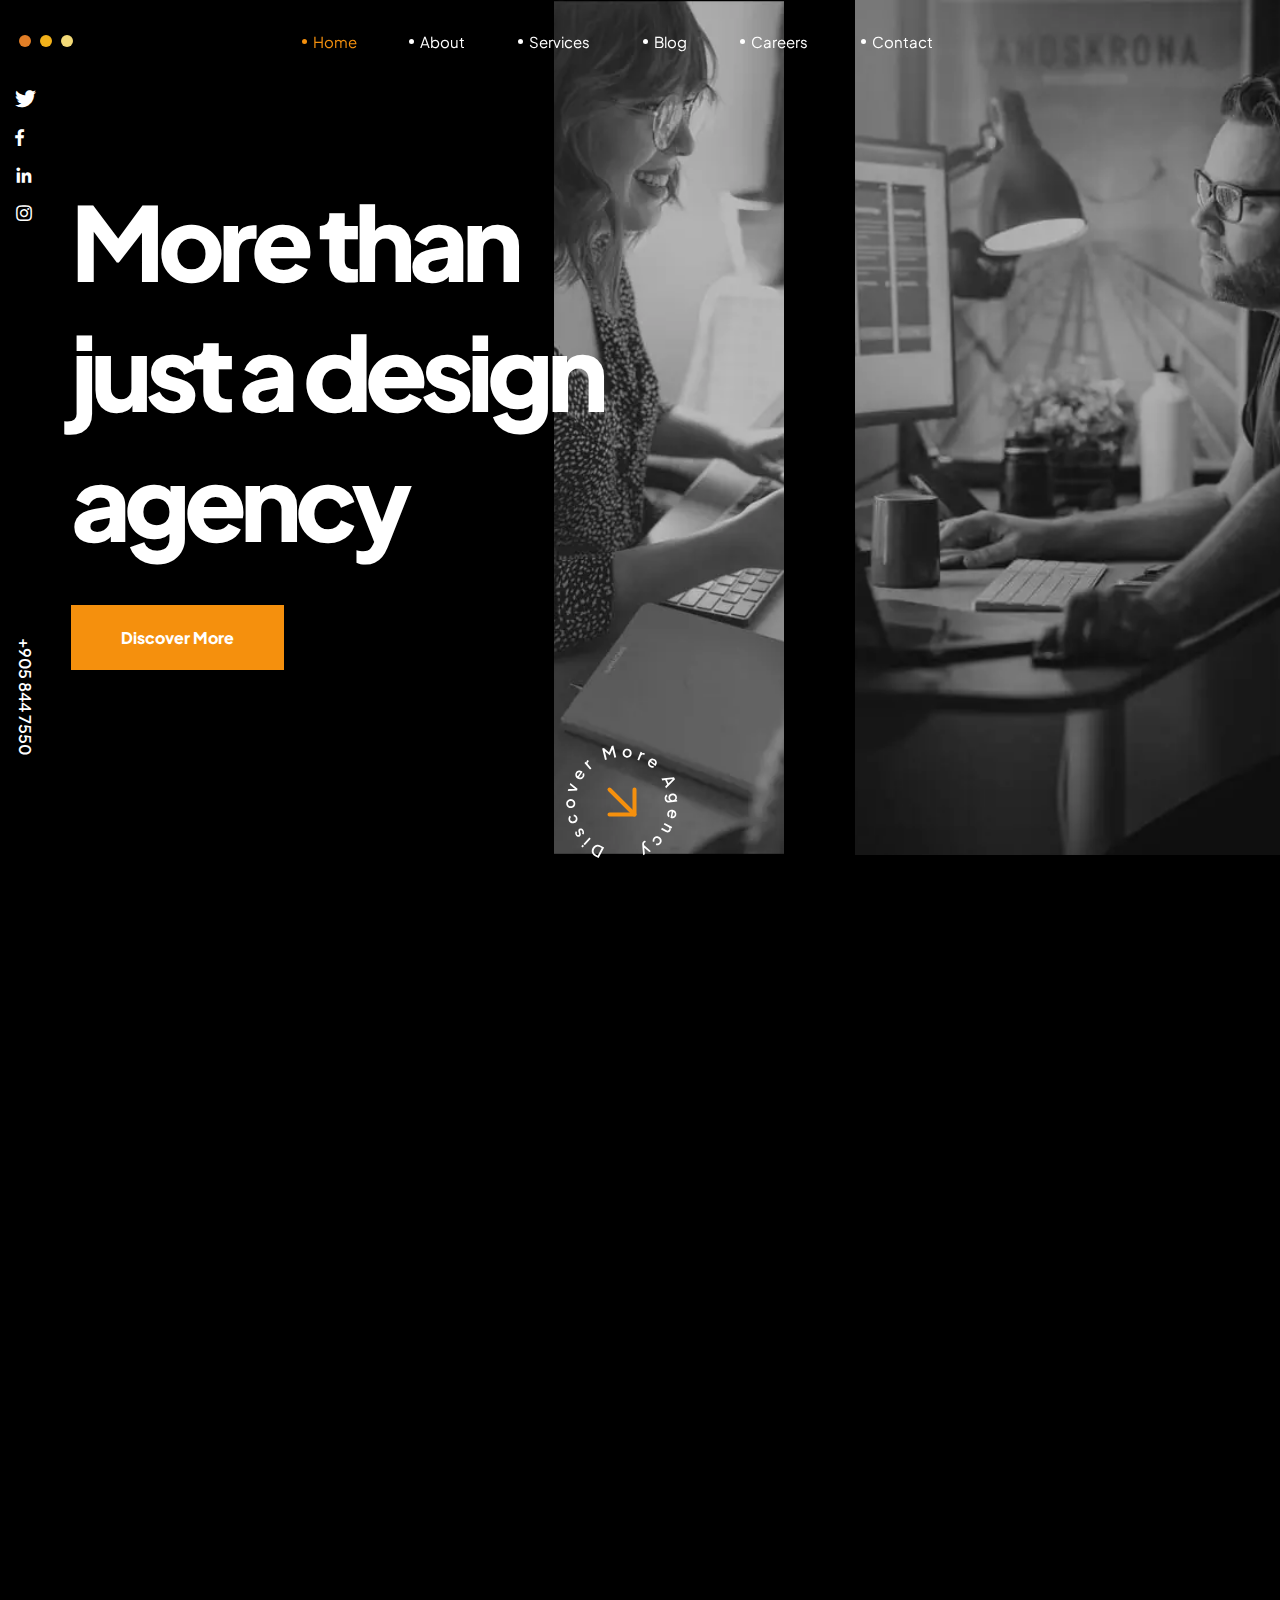
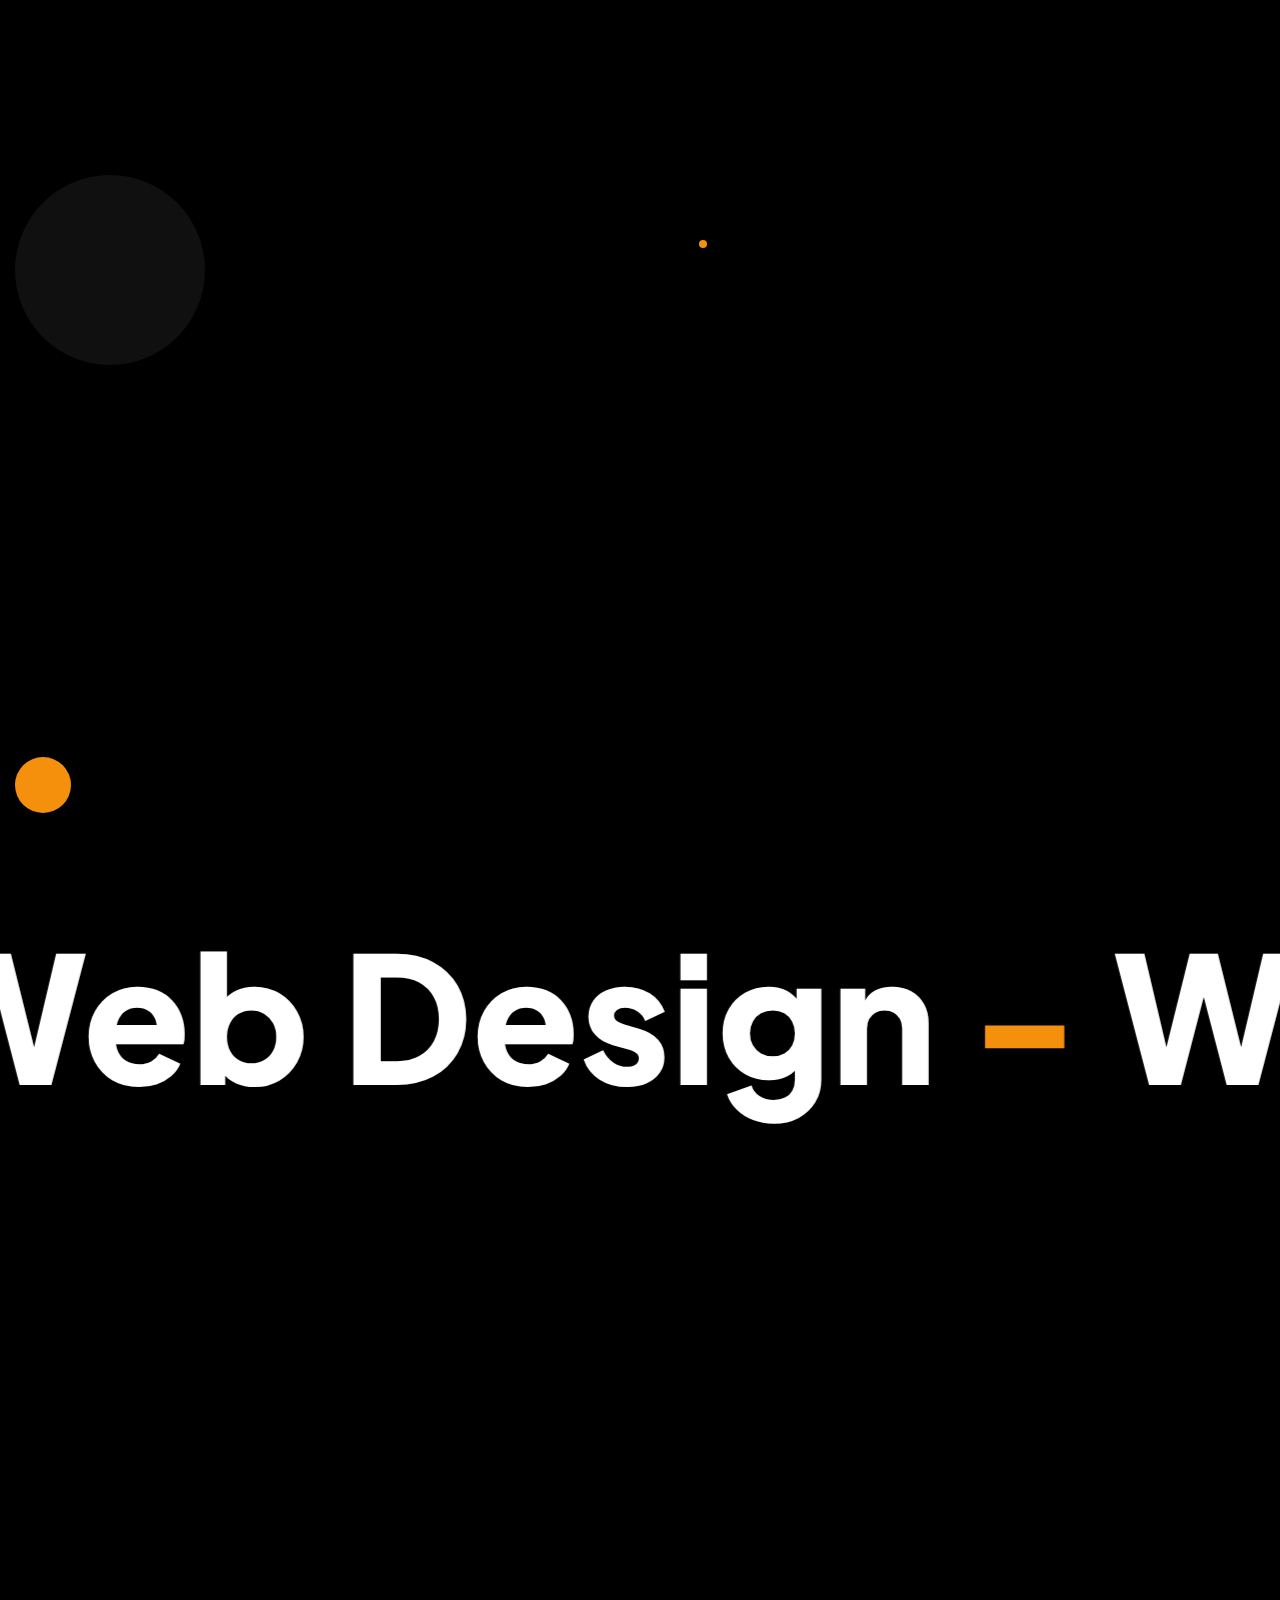
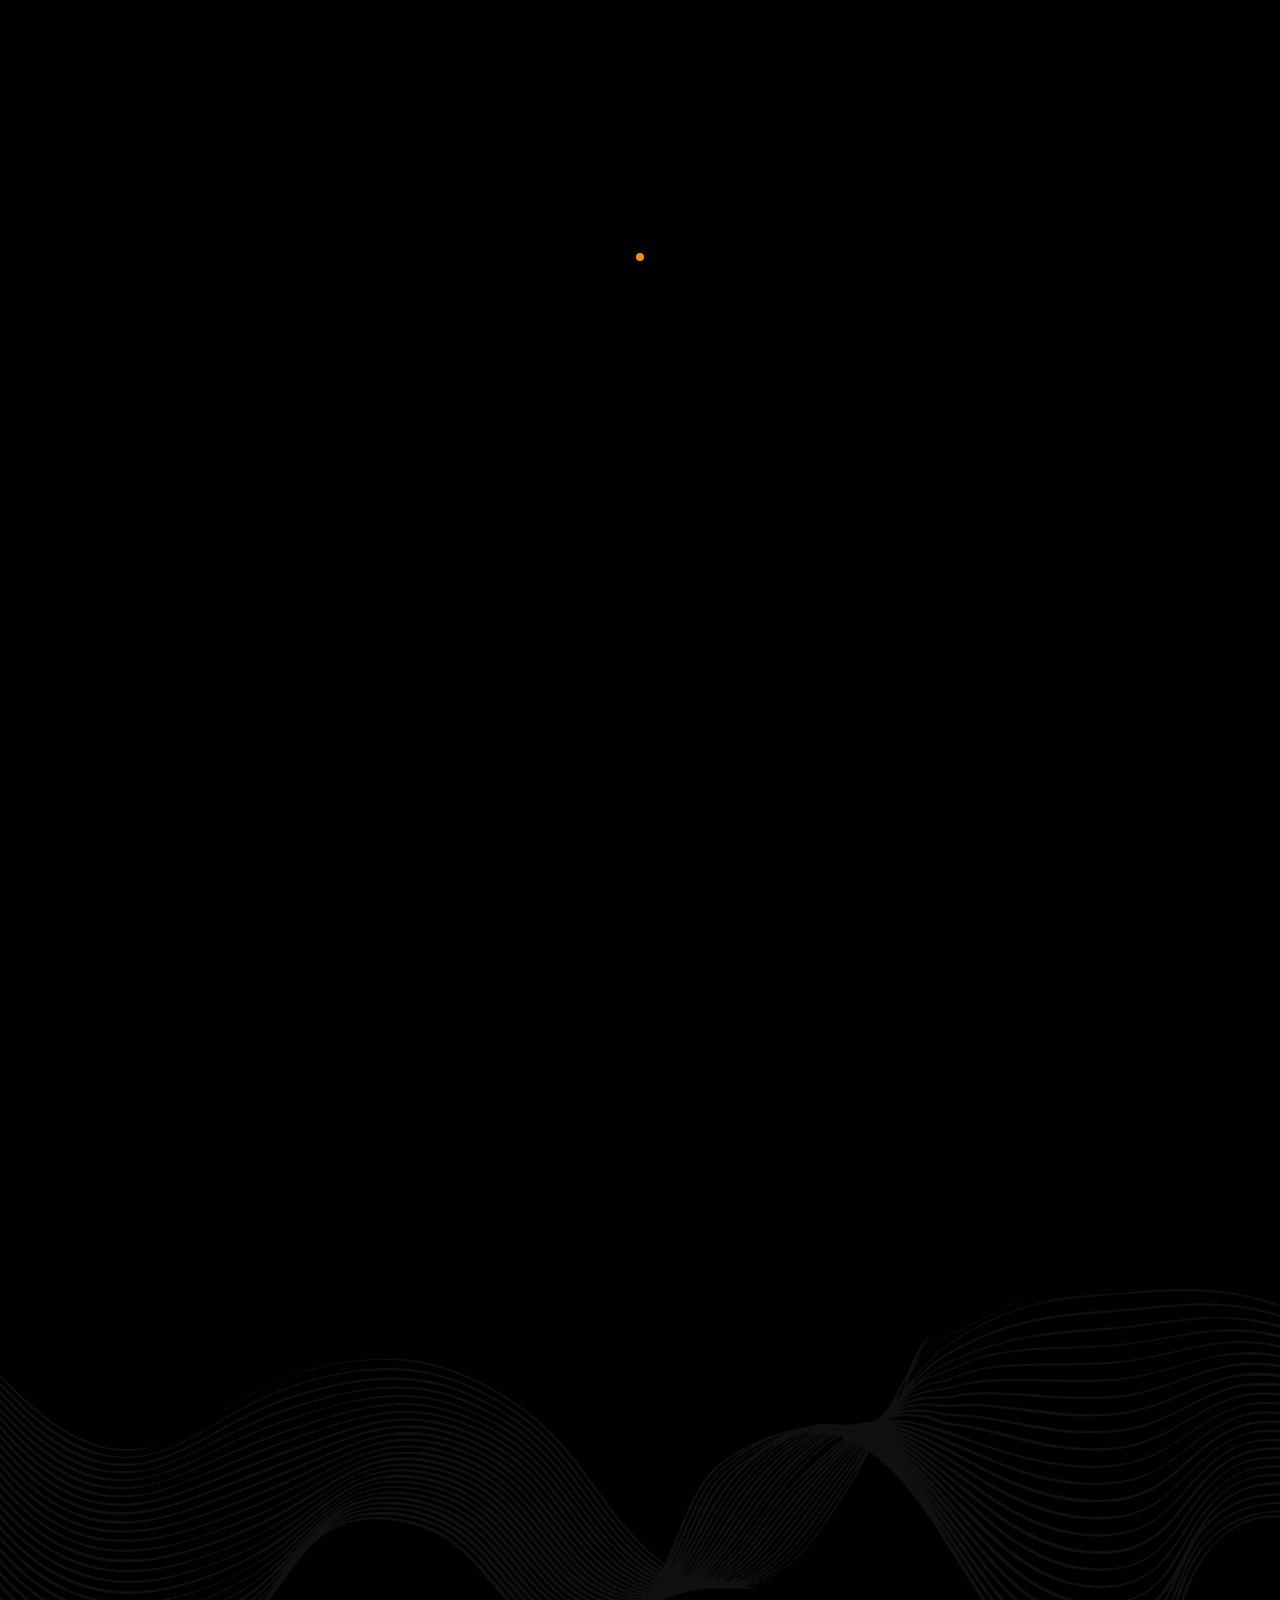
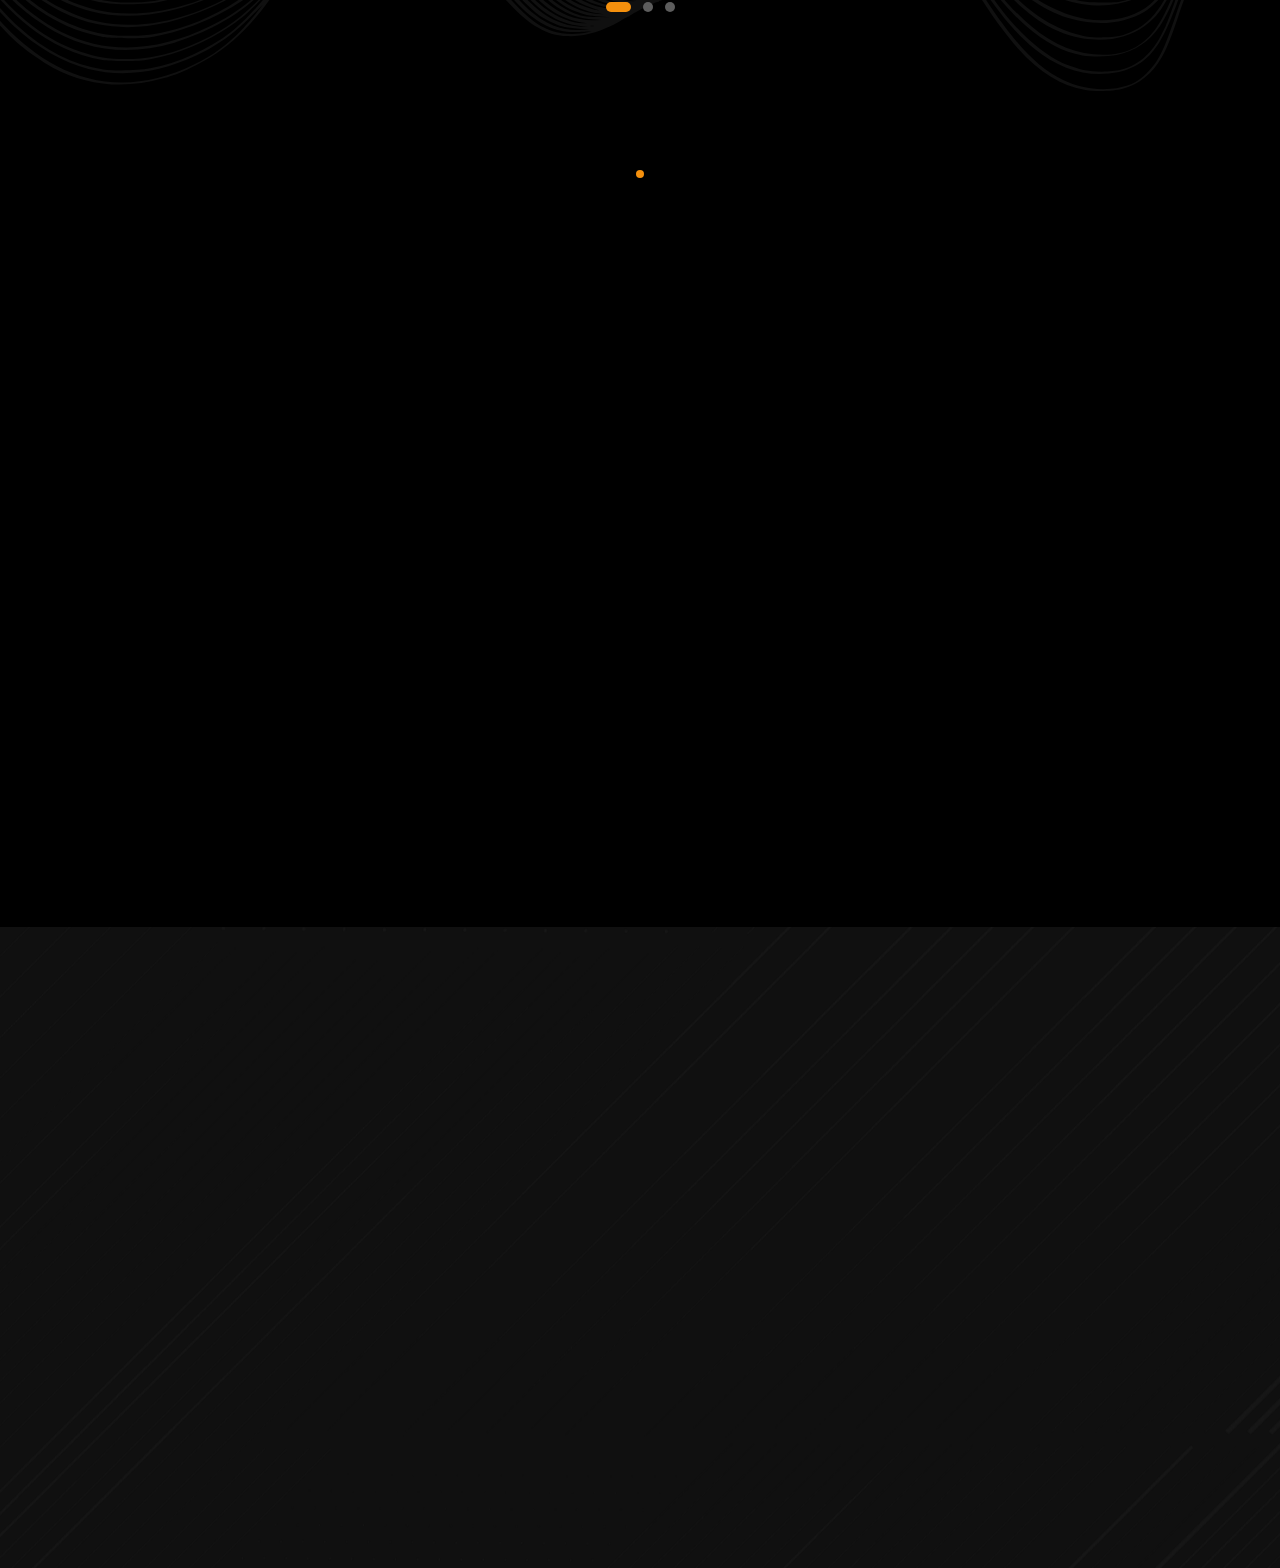
==== index.html @ 53dcd5af "Add files via upload" ====
<!doctype html>
<html lang="en">

<head>
	<title>HomePage</title>
	<meta charset="UTF-8" />
	<meta name="format-detection" content="telephone=no" />
	<style>
		body {
			opacity: 0;
		}
	</style>
	<link rel="stylesheet" href="css/style.min.css?_v=20231012165320" />
	<!-- <link rel="shortcut icon" href="favicon.ico"> -->
	<!-- <meta name="robots" content="noindex, nofollow"> -->
	<meta name="viewport" content="width=device-width, initial-scale=1.0" />
</head>

<body>
	<div class="wrapper">
		<header class="header">
			<div class="header__container">
				<a href="#" class="header__logo">
					<img src="img/logo-header.svg" alt="logo" />
				</a>
				<div class="header__menu menu">
					<button type="button" class="menu__icon icon-menu"><span></span></button>
					<nav class="menu__body">
						<ul class="menu__list">
							<li class="menu__item"><a href="index.html" class="menu__link">Home</a></li>
							<li class="menu__item"><a href="about.html" class="menu__link">About</a></li>
							<li class="menu__item"><a href="servicess.html" class="menu__link">Services</a></li>
							<li class="menu__item"><a href="#" class="menu__link">Blog</a></li>
							<li class="menu__item"><a href="#" class="menu__link">Careers</a></li>
							<li class="menu__item"><a href="#" class="menu__link">Contact</a></li>
						</ul>
					</nav>
				</div>
			</div>
		</header>

		<main class="main">
			<section data-watch data-watch-once class="main__top top">
				<div class="top__container">
					<div class="top__vertical">
						<div class="top__social social">
							<a href="#" class="social__link _icon-twitter1"></a>
							<a href="#" class="social__link _icon-facebook1"></a>
							<a href="#" class="social__link _icon-linked-In"></a>
							<a href="#" class="social__link _icon-insta"></a>
						</div>
						<a href="tel:+9058447550" class="top__phone">+905 844 7550</a>
					</div>
					<div class="top__body">
						<h1 class="top__title title-top">More than just a design agency</h1>
						<a href="#" class="button top__button">Discover More</a>
					</div>
					<a href="" data-goto="#main-cards" data-goto-header class="top__link link-top">
						<img src="img/top/text-arrow.svg" alt="arrow" class="link-top__text" />
						<img class="link-top__arrow" src="img/top/arrow.svg" alt="arrow-text" />
					</a>
				</div>
				<div class="top__decor decor-top">
					<div class="decor-top__image decor-top__image--01"></div>
					<div class="decor-top__image decor-top__image--02"></div>
				</div>
			</section>
			<section id="main-cards" data-watch data-watch-once class="main__cards cards-main">
				<div class="cards-main__container">
					<div class="cards-main__list">
						<div class="cards-main__item cards-main__item--agency">
							<h3 class="cards-main__title cards-main__title--agency">Creative Agency</h3>
						</div>
						<div class="cards-main__item cards-main__item--work">
							<h3 class="cards-main__title cards-main__title--work">Quality Work</h3>
						</div>
						<div class="cards-main__item cards-main__item--team">
							<h3 class="cards-main__title cards-main__title--team">Professional Team</h3>
						</div>
					</div>
				</div>
			</section>
			<section data-watch data-watch-once class="main__about about">
				<div class="about__container">
					<div class="about__picture">
						<div class="about__image">
							<picture><source srcset="img/about/01.webp" type="image/webp"><img src="img/about/01.png" alt="about-image" /></picture>
						</div>
						<div class="about__decor decor-about">
							<div class="decor-about__item decor-about__item--1"></div>
							<div class="decor-about__item decor-about__item--2"></div>
						</div>
					</div>
					<div class="about__body">
						<div class="about__header block-header">
							<div class="block-header__dote"></div>
							<div class="block-header__subtitle">About The Agency</div>
							<h2 class="block-header__title">We’re Top Notch & Best <span>Web Design & SEO</span> Agency</h2>
						</div>
						<div class="about__content block-content">
							<div class="block-content__text block-content__text--yellow">
								<p>
									Lorem ipsum dolor sit amet consectetur. Metus vitae a aenean mi aenean nulla elementum eget viverra. Tellus phasellus
									velit aliquam.
								</p>
							</div>
							<div class="block-content__text">
								<p>
									Lorem ipsum dolor sit amet consectetur. Sagittis dignissim et tortor sem. Ut tempor velit magna aliquet dignissim in
									purus molestie congue. Imperdiet sit ante urna massa eu. Massa magna pellentesque rhoncus ornare ut. Ullamcorper varius.
								</p>
							</div>
						</div>
						<a href="#" class="about__button button">Discover More</a>
					</div>
				</div>
			</section>
			<section data-watch data-watch-once class="main__web web-main">
				<marquee behavior="alternate" scrollamount="10" class="web-main__text">Web Design <span>-</span> Web Development <span>-</span> SEO Agency
				</marquee>
			</section>
			<section data-watch data-watch-once class="main__video video">
				<div class="video__container">
					<!-- <iframe
              src="https://www.youtube.com/embed/AudvQBgAFrg"
              title="YouTube video player"
              frameborder="0"
              allow="accelerometer; autoplay; clipboard-write; encrypted-media; gyroscope; picture-in-picture; web-share"
              allowfullscreen
            ></iframe> -->
					<picture><source srcset="img/video/01.webp" type="image/webp"><img src="img/video/01.jpg" alt="video" /></picture>
					<div class="video__decor decor-video">
						<div class="decor-video__item decor-video__item--1"></div>
						<button type="button" class="decor-video__item decor-video__item--2"></button>
					</div>
				</div>
			</section>
			<section data-watch data-watch-once class="main__services services">
				<div class="services__container">
					<div class="services__header block-header block-header--center">
						<div class="block-header__dote"></div>
						<div class="block-header__subtitle">About The Agency</div>
						<h2 class="block-header__title"><span>Services</span> We’re Providing To Our Customers</h2>
					</div>
					<div class="services__cards">
						<article class="services__card card-services">
							<div class="card-services__icon">
								<span class="_icon-01"></span>
							</div>
							<h3 class="card-services__title">Website Development</h3>
							<div class="card-services__text">
								<p>Lorem ipsum dolor sit amet consectetur. Sit lobortis.</p>
							</div>
							<div class="card-services__line"></div>
						</article>
						<article class="services__card card-services">
							<div class="card-services__icon">
								<span class="_icon-02"></span>
							</div>
							<h3 class="card-services__title">SEO Services</h3>
							<div class="card-services__text">
								<p>Lorem ipsum dolor sit amet consectetur. Sit lobortis.</p>
							</div>
							<div class="card-services__line"></div>
						</article>
						<article class="services__card card-services">
							<div class="card-services__icon">
								<span class="_icon-03"></span>
							</div>
							<h3 class="card-services__title">Social Media Marketing</h3>
							<div class="card-services__text">
								<p>Lorem ipsum dolor sit amet consectetur. Sit lobortis.</p>
							</div>
							<div class="card-services__line"></div>
						</article>
						<article class="services__card card-services">
							<div class="card-services__icon">
								<span class="_icon-04"></span>
							</div>
							<h3 class="card-services__title">Google Ads Management</h3>
							<div class="card-services__text">
								<p>Lorem ipsum dolor sit amet consectetur. Sit lobortis.</p>
							</div>
							<div class="card-services__line"></div>
						</article>
					</div>
				</div>
			</section>
			<section data-watch data-watch-once class="main__slider slider-main">
				<div class="slider-main__container">
					<div class="slider-main__slider swiper">
						<div class="slider-main__wrapper swiper-wrapper">
							<div class="slider-main__slide slide-main swiper-slide">
								<div class="slider-main__content">
									<div class="slider-main__image-body">
										<div class="slider-main__image">
											<picture><source srcset="img/slider/01.webp" type="image/webp"><img src="img/slider/01.jpg" alt="person" /></picture>
										</div>
									</div>
									<div class="slide-main__body">
										<div class="slider-main__text">
											<p>
												Lorem ipsum dolor sit amet consectetur. Eget ultricies ut sit velit magna dolor porttitor magna fringilla.
												Volutpat est in arcu tristique commodo senectus sagittis leo lacus. Ullamcorper et fringilla eget fusce. Volutpat
												lectus eu.
											</p>
										</div>
										<div class="slider-main__author author-slide">
											<div class="author-slide__name">Wade Warrens</div>
											<div class="author-slide__work">Azure Data Engineering</div>
										</div>
									</div>
								</div>
							</div>
							<div class="slider-main__slide swiper-slide">
								<div class="slider-main__content">
									<div class="slider-main__image-body">
										<div class="slider-main__image">
											<picture><source srcset="img/slider/02.webp" type="image/webp"><img src="img/slider/02.jpg" alt="person" /></picture>
										</div>
									</div>
									<div class="slider-main__body">
										<div class="slider-main__text">
											<p>
												Lorem ipsum dolor sit amet consectetur. Eget ultricies ut sit velit magna dolor porttitor magna fringilla.
												Volutpat est in arcu tristique commodo senectus sagittis leo lacus. Ullamcorper et fringilla eget fusce. Volutpat
												lectus eu.
											</p>
										</div>
										<div class="slider-main__author author-slide">
											<div class="author-slide__name">Leslie Alexander</div>
											<div class="author-slide__work">Sales Executive</div>
										</div>
									</div>
								</div>
							</div>
							<div class="slider-main__slide swiper-slide">
								<div class="slider-main__content">
									<div class="slider-main__image-body">
										<div class="slider-main__image">
											<picture><source srcset="img/slider/03.webp" type="image/webp"><img src="img/slider/03.jpg" alt="person" /></picture>
										</div>
									</div>
									<div class="slider-main__body">
										<div class="slider-main__text">
											<p>
												Lorem ipsum dolor sit amet consectetur. Eget ultricies ut sit velit magna dolor porttitor magna fringilla.
												Volutpat est in arcu tristique commodo senectus sagittis leo lacus. Ullamcorper et fringilla eget fusce. Volutpat
												lectus eu.
											</p>
										</div>
										<div class="slider-main__author author-slide">
											<div class="author-slide__name">Cameron Williamson</div>
											<div class="author-slide__work">Market Research Specialist</div>
										</div>
									</div>
								</div>
							</div>
						</div>
						<div class="swiper-pagination"></div>
					</div>
				</div>
				<div class="slider-main__decor decor-slider">
					<div class="decor-slider__item"></div>
				</div>
			</section>
			<section data-watch data-watch-once class="main__blog blog-main">
				<div class="blog-main__container">
					<div class="blog-main__header block-header block-header--center">
						<div class="block-header__dote"></div>
						<div class="block-header__subtitle">Our Recent Posts</div>
						<h2 class="block-header__title">Our Latest <span>News & Articles</span> From The <span>Blog</span></h2>
					</div>
					<div class="blog-main__cards">
						<div class="blog-main__card card-blog">
							<div class="card-blog__header">
								<a href="#" class="card-blog__date">29 aug</a>
								<a href="#" class="card-blog__image">
									<picture><source srcset="img/blog/01.webp" type="image/webp"><img src="img/blog/01.jpg" alt="blog" /></picture>
								</a>
								<div class="card-blog__more">
									<a href="#" class="card-blog__more-link">Read More</a>
								</div>
							</div>
							<div class="card-blog__body">
								<div class="card-blog__subtitle">
									<span>Design</span>
									<span>.</span>
									<span>Comments are closed</span>
								</div>
								<a href="#" class="card-blog__text">
									<p>Lorem ipsum dolor sit amet consectetur</p>
								</a>
							</div>
						</div>
						<div class="blog-main__card card-blog">
							<div class="card-blog__header">
								<a href="#" class="card-blog__date">29 aug</a>

								<a href="#" class="card-blog__image">
									<picture><source srcset="img/blog/01.webp" type="image/webp"><img src="img/blog/01.jpg" alt="blog" /></picture>
								</a>
								<div class="card-blog__more">
									<a href="#" class="card-blog__more-link">Read More</a>
								</div>
							</div>
							<div class="card-blog__body">
								<div class="card-blog__subtitle">
									<span>Design</span>
									<span>.</span>
									<span>Comments are closed</span>
								</div>
								<a href="#" class="card-blog__text">
									<p>Lorem ipsum dolor sit amet consectetur</p>
								</a>
							</div>
						</div>
						<div class="blog-main__card card-blog">
							<div class="card-blog__header">
								<a href="#" class="card-blog__date">29 aug</a>

								<a href="#" class="card-blog__image">
									<picture><source srcset="img/blog/01.webp" type="image/webp"><img src="img/blog/01.jpg" alt="blog" /></picture>
								</a>
								<div class="card-blog__more">
									<a href="#" class="card-blog__more-link">Read More</a>
								</div>
							</div>
							<div class="card-blog__body">
								<div class="card-blog__subtitle">
									<span>Design</span>
									<span>.</span>
									<span>Comments are closed</span>
								</div>
								<a href="#" class="card-blog__text">
									<p>Lorem ipsum dolor sit amet consectetur</p>
								</a>
							</div>
						</div>
					</div>
				</div>
			</section>
		</main>
		<footer data-watch data-watch-once class="footer">
			<div class="footer__container">
				<div class="footer__header">
					<a href="#" class="footer__logo">
						<picture><source srcset="img/footer/footer-logo.webp" type="image/webp"><img src="img/footer/footer-logo.png" alt="footer-logo" /></picture>
					</a>
					<ul class="footer__social social-footer">
						<li class="social-footer__item">
							<a href="#" class="social-footer__link _icon-twitter1"> </a>
						</li>
						<li class="social-footer__item">
							<a href="#" class="social-footer__link _icon-facebook1"> </a>
						</li>
						<li class="social-footer__item">
							<a href="#" class="social-footer__link _icon-linked-In"> </a>
						</li>
						<li class="social-footer__item">
							<a href="#" class="social-footer__link _icon-insta"> </a>
						</li>
					</ul>
				</div>

				<div class="footer__body">
					<div class="footer__info info-footer">
						<div class="info-footer__subtitle">Let’s start working together</div>
						<a href="mailto:info@stylusmarketing.ca" class="info-footer__email">info@stylusmarketing.ca</a>
						<div class="info-footer__copyright">© Copyright 2023 by Stylus Marketing</div>
					</div>
					<div class="footer__menu menu-footer">
						<nav class="menu-footer__list">
							<ul class="menu-footer__column">
								<li class="menu-footer__item">
									<a href="" class="menu-footer__link">Contact Us</a>
								</li>
								<li class="menu-footer__item">
									<a href="" class="menu-footer__link">About Us</a>
								</li>
								<li class="menu-footer__item">
									<a href="" class="menu-footer__link">Services</a>
								</li>
								<li class="menu-footer__item">
									<a href="" class="menu-footer__link">Hiring</a>
								</li>
								<li class="menu-footer__item">
									<a href="" class="menu-footer__link">Our Blog</a>
								</li>
							</ul>
							<ul class="menu-footer__column">
								<li class="menu-footer__item">
									<a href="" class="menu-footer__link">Website Development</a>
								</li>
								<li class="menu-footer__item">
									<a href="" class="menu-footer__link">SEO Services</a>
								</li>
								<li class="menu-footer__item">
									<a href="" class="menu-footer__link">Social Media Marketing</a>
								</li>
								<li class="menu-footer__item">
									<a href="" class="menu-footer__link">Google Ads Management</a>
								</li>
							</ul>
						</nav>
						<form action="#" class="menu-footer__form form-footer">
							<input placeholder="Enter your email to subscribe" autocomplete="off" required name="email" type="email" class="form-footer__input" />
							<button type="submit" class="form-footer__button">Subscribe</button>
						</form>
					</div>
				</div>

				<div class="footer__link link-footer">
					<a href="#" class="link-footer__item">Privacy Policy</a>
					<div class="link-footer__dote"></div>
					<a href="#" class="link-footer__item">Stylus Marketing</a>
					<div class="link-footer__dote"></div>
					<a href="#" class="link-footer__item">Terms & Conditions</a>
				</div>
			</div>
			<div class="footer__decor decor-footer">
				<div class="decor-footer__item"></div>
			</div>
		</footer>

	</div>
	<script src="js/app.min.js?_v=20231012165320"></script>
</body>

</html>
---- css/style.min.css ----
@charset "UTF-8";@font-face{font-family:icomoon;font-display:swap;src:url(../fonts/icomoon.woff2) format("woff2"),url(../fonts/icomoon.woff) format("woff");font-weight:400;font-style:normal}@font-face{font-family:PlusJakartaSans;font-display:swap;src:url(../fonts/PlusJakartaSans-Medium.woff2) format("woff2"),url(../fonts/PlusJakartaSans-Medium.woff) format("woff");font-weight:500;font-style:normal}@font-face{font-family:PlusJakartaSans;font-display:swap;src:url(../fonts/PlusJakartaSans-ExtraBold.woff2) format("woff2"),url(../fonts/PlusJakartaSans-ExtraBold.woff) format("woff");font-weight:800;font-style:normal}@font-face{font-family:PlusJakartaSans;font-display:swap;src:url(../fonts/PlusJakartaSans-Regular.woff2) format("woff2"),url(../fonts/PlusJakartaSans-Regular.woff) format("woff");font-weight:400;font-style:normal}@font-face{font-family:PlusJakartaSans;font-display:swap;src:url(../fonts/PlusJakartaSans-Light.woff2) format("woff2"),url(../fonts/PlusJakartaSans-Light.woff) format("woff");font-weight:300;font-style:normal}@font-face{font-family:PlusJakartaSans;font-display:swap;src:url(../fonts/PlusJakartaSans-SemiBold.woff2) format("woff2"),url(../fonts/PlusJakartaSans-SemiBold.woff) format("woff");font-weight:600;font-style:normal}[class*=_icon-]:before{font-family:icomoon;font-style:normal;font-weight:400;font-variant:normal;text-transform:none;line-height:1;-webkit-font-smoothing:antialiased;-moz-osx-font-smoothing:grayscale}[class*=_icon-]:before{display:block}._icon-01:before{content:"\e900";color:#fff}._icon-02:before{content:"\e901";color:#fff}._icon-03:before{content:"\e902";color:#fff}._icon-04:before{content:"\e903";color:#fff}._icon-linked-In:before{content:"\e904"}._icon-facebook1:before{content:"\e905"}._icon-insta:before{content:"\e906"}._icon-twitter1:before{content:"\e907"}*{padding:0;margin:0;border:0}*,:after,:before{-webkit-box-sizing:border-box;box-sizing:border-box}body,html{height:100%;min-width:320px}body{color:#5d5d5d;line-height:1;font-family:PlusJakartaSans;font-size:.9375rem;-ms-text-size-adjust:100%;-moz-text-size-adjust:100%;-webkit-text-size-adjust:100%;-webkit-font-smoothing:antialiased;-moz-osx-font-smoothing:grayscale}button,input,textarea{font-family:PlusJakartaSans;font-size:inherit}button{cursor:pointer;color:inherit;background-color:inherit}a{color:inherit;text-decoration:none}ul li{list-style:none}img{vertical-align:top}h1,h2,h3,h4,h5,h6{font-weight:inherit;font-size:inherit}html{scroll-behavior:smooth}body{background-color:#000;line-height:normal}.lock body{overflow:hidden;-ms-touch-action:none;touch-action:none;-ms-scroll-chaining:none;overscroll-behavior:none}.loaded body{opacity:1;-webkit-transition:opacity 1s;transition:opacity 1s}.swiper-initialized{-ms-touch-action:pan-y;touch-action:pan-y}.wrapper{min-height:100%;display:-webkit-box;display:-ms-flexbox;display:flex;-webkit-box-orient:vertical;-webkit-box-direction:normal;-ms-flex-direction:column;flex-direction:column;overflow:hidden}@supports (overflow:clip){.wrapper{overflow:clip}}.wrapper>main{-webkit-box-flex:1;-ms-flex:1 1 auto;flex:1 1 auto}.wrapper>*{min-width:0}[class*=__container]{max-width:81.875rem;margin:0 auto;padding:0 .9375rem}[class*=-ibg]{position:relative}[class*=-ibg] img{position:absolute;width:100%;height:100%;top:0;left:0;-o-object-fit:cover;object-fit:cover}[class*=-ibg_contain] img{-o-object-fit:contain;object-fit:contain}.title-top{color:#fff;font-weight:800;opacity:0;-webkit-transform:translate(0,20%);-ms-transform:translate(0,20%);transform:translate(0,20%);-webkit-transition:all 1s ease 0s;transition:all 1s ease 0s}._watcher-view .title-top{-webkit-transform:translate(0,0);-ms-transform:translate(0,0);transform:translate(0,0);opacity:1}.button{display:inline-block;color:#fff;text-align:center;font-size:16px;font-weight:800;padding:1.375rem 3.125rem;background-color:#f5900d;-webkit-transition:background-color .3s ease,color .3s ease,opacity 1s ease .9s,-webkit-transform 1s ease .9s;transition:background-color .3s ease,color .3s ease,opacity 1s ease .9s,-webkit-transform 1s ease .9s;transition:background-color .3s ease,color .3s ease,transform 1s ease .9s,opacity 1s ease .9s;transition:background-color .3s ease,color .3s ease,transform 1s ease .9s,opacity 1s ease .9s,-webkit-transform 1s ease .9s;opacity:0;-webkit-transform:translate(0,20%);-ms-transform:translate(0,20%);transform:translate(0,20%)}._watcher-view .button{-webkit-transform:translate(0,0);-ms-transform:translate(0,0);transform:translate(0,0);opacity:1}.block-header__dote{width:.5rem;height:.5rem;border-radius:50%;background-color:#f5900d}.block-header__dote:not(:last-child){margin-bottom:1rem}.block-header__subtitle{text-transform:uppercase;font-weight:500;opacity:0;-webkit-transform:translate(0,20%);-ms-transform:translate(0,20%);transform:translate(0,20%);-webkit-transition:all 1s ease 0s;transition:all 1s ease 0s}.block-header__subtitle:not(:last-child){margin-bottom:.5rem}._watcher-view .block-header__subtitle{-webkit-transform:translate(0,0);-ms-transform:translate(0,0);transform:translate(0,0);opacity:1}.block-header__title{color:#fff;font-weight:800;opacity:0;-webkit-transform:translate(0,20%);-ms-transform:translate(0,20%);transform:translate(0,20%);-webkit-transition:all 1s ease .3s;transition:all 1s ease .3s}.block-header__title span{color:#f5900d}._watcher-view .block-header__title{-webkit-transform:translate(0,0);-ms-transform:translate(0,0);transform:translate(0,0);opacity:1}.block-header--center{text-align:center}.block-header--center .block-header__dote{margin:0 auto}.block-header--center .block-header__dote:not(:last-child){margin-bottom:1rem}.block-content{opacity:0;-webkit-transform:translate(0,20%);-ms-transform:translate(0,20%);transform:translate(0,20%);-webkit-transition:all 1s ease .6s;transition:all 1s ease .6s}.block-content__text{font-weight:500}.block-content__text--yellow{color:#f5900d}._watcher-view .block-content{-webkit-transform:translate(0,0);-ms-transform:translate(0,0);transform:translate(0,0);opacity:1}.header{position:fixed;width:100%;left:0;top:0;padding-top:1.9375rem;padding-bottom:1.9375rem;z-index:50;min-height:5.625rem;-webkit-transition:all 1s ease 0s;transition:all 1s ease 0s}.header__container{display:-webkit-box;display:-ms-flexbox;display:flex;-webkit-box-align:center;-ms-flex-align:center;align-items:center;-webkit-box-pack:center;-ms-flex-pack:center;justify-content:center}.header__logo{-webkit-box-flex:0;-ms-flex:0 1 3.875rem;flex:0 1 3.875rem}.header__menu{padding-right:3.875rem;-webkit-box-flex:1;-ms-flex-positive:1;flex-grow:1;text-align:center}._header-scroll{background-color:rgba(0,0,0,.5)}.menu__list{padding-left:.9375rem;margin-right:3.875rem;display:-webkit-box;display:-ms-flexbox;display:flex;-ms-flex-wrap:wrap;flex-wrap:wrap;-webkit-box-pack:center;-ms-flex-pack:center;justify-content:center;-webkit-box-align:center;-ms-flex-align:center;align-items:center;gap:3.375rem}.menu__link{color:#fff;position:relative;padding-left:.6875rem;-webkit-transition:color .3s ease;transition:color .3s ease}.menu__link::before{content:"";position:absolute;border-radius:50%;left:0;top:50%;width:.3125rem;height:.3125rem;background-color:#fff;-webkit-transform:translate(0,-40%);-ms-transform:translate(0,-40%);transform:translate(0,-40%);-webkit-transition:background-color .3s ease;transition:background-color .3s ease}.menu .active{color:#f5900d}.menu .active::before{background-color:#f5900d}.icon-menu{display:none}.footer{position:relative;background-color:#101010}.footer__container{position:relative;z-index:2}.footer__header{display:-webkit-box;display:-ms-flexbox;display:flex;-ms-flex-wrap:wrap;flex-wrap:wrap;-webkit-box-align:center;-ms-flex-align:center;align-items:center;-webkit-column-gap:.9375rem;-moz-column-gap:.9375rem;column-gap:.9375rem;row-gap:1.25rem;-webkit-box-pack:justify;-ms-flex-pack:justify;justify-content:space-between;border-bottom:.0625rem solid rgba(93,93,93,.5);opacity:0;-webkit-transform:translate(0,20%);-ms-transform:translate(0,20%);transform:translate(0,20%);-webkit-transition:all 1s ease 0s;transition:all 1s ease 0s}._watcher-view .footer__header{-webkit-transform:translate(0,0);-ms-transform:translate(0,0);transform:translate(0,0);opacity:1}.footer__logo{-webkit-box-flex:0;-ms-flex:0 0 15.625rem;flex:0 0 15.625rem}.footer__body{display:-webkit-box;display:-ms-flexbox;display:flex;-webkit-box-pack:justify;-ms-flex-pack:justify;justify-content:space-between;-webkit-column-gap:1.25rem;-moz-column-gap:1.25rem;column-gap:1.25rem;row-gap:1.875rem;-ms-flex-wrap:wrap;flex-wrap:wrap;opacity:0;-webkit-transform:translate(0,20%);-ms-transform:translate(0,20%);transform:translate(0,20%);-webkit-transition:all 1s ease .3s;transition:all 1s ease .3s}._watcher-view .footer__body{-webkit-transform:translate(0,0);-ms-transform:translate(0,0);transform:translate(0,0);opacity:1}.social-footer{display:-webkit-box;display:-ms-flexbox;display:flex;-webkit-column-gap:.5rem;-moz-column-gap:.5rem;column-gap:.5rem}.social-footer__item{-webkit-box-flex:0;-ms-flex:0 0 3.5rem;flex:0 0 3.5rem;text-align:center;height:3.5rem;background-color:#000;border-radius:50%;overflow:hidden}.social-footer__link{padding:1.0625rem;display:inline-block;color:#fff;font-size:1.375rem;-webkit-transition:color .3s ease 0s;transition:color .3s ease 0s}.social-footer__link:hover{color:#f5900d}.info-footer__subtitle:not(:last-child){margin-bottom:.5rem}.info-footer__email{color:#fff;display:inline-block;font-weight:800}.menu-footer__list{display:-webkit-box;display:-ms-flexbox;display:flex;-webkit-box-pack:justify;-ms-flex-pack:justify;justify-content:space-between;-webkit-column-gap:1.375rem;-moz-column-gap:1.375rem;column-gap:1.375rem}.menu-footer__list:not(:last-child){margin-bottom:2rem}.menu-footer__item:not(:last-child){margin-bottom:.625rem}.menu-footer__link{-webkit-transition:color .3s ease 0s;transition:color .3s ease 0s}.menu-footer__link:hover{color:#f5900d}.form-footer{min-width:24.25rem;display:-webkit-box;display:-ms-flexbox;display:flex;-webkit-box-pack:justify;-ms-flex-pack:justify;justify-content:space-between;background-color:#fff;width:100%;border-radius:.625rem;overflow:hidden}.form-footer__input{padding:1.375rem;-webkit-box-flex:1;-ms-flex:1 1 auto;flex:1 1 auto;font-weight:500}.form-footer__button{font-weight:800;color:#fff;padding:1.375rem;background-color:#f5900d;-webkit-transition:all .3s ease 0s;transition:all .3s ease 0s}.form-footer__button:hover{background-color:#000;color:#f5900d}.link-footer{opacity:0;-webkit-transform:translate(0,20%);-ms-transform:translate(0,20%);transform:translate(0,20%);-webkit-transition:all 1s ease .6s;transition:all 1s ease .6s;display:-webkit-box;display:-ms-flexbox;display:flex;-webkit-box-align:center;-ms-flex-align:center;align-items:center;-webkit-box-pack:center;-ms-flex-pack:center;justify-content:center;-ms-flex-wrap:wrap;flex-wrap:wrap;-webkit-column-gap:1rem;-moz-column-gap:1rem;column-gap:1rem;row-gap:.375rem;padding-bottom:2.5rem}._watcher-view .link-footer{-webkit-transform:translate(0,0);-ms-transform:translate(0,0);transform:translate(0,0);opacity:1}.link-footer__item{-webkit-transition:color .3s ease 0s;transition:color .3s ease 0s}.link-footer__item:hover{color:#f5900d}.link-footer__dote{width:.25rem;height:.25rem;background-color:rgba(93,93,93,.5);border-radius:50%}.decor-footer{position:absolute;width:100%;height:100%;top:0;left:0}.no-webp .decor-footer__item{background:url(../img/footer/decor.png) center no-repeat}.decor-footer__item{position:absolute;width:100%;height:100%;top:0;left:0}.top{position:relative;min-height:100vh;display:-webkit-box;display:-ms-flexbox;display:flex;-webkit-box-pack:start;-ms-flex-pack:start;justify-content:start;padding-top:5.625rem;padding-bottom:.9375rem}.top__container{position:relative;z-index:2;display:-webkit-box;display:-ms-flexbox;display:flex;-webkit-box-pack:start;-ms-flex-pack:start;justify-content:flex-start;margin-left:0;padding-bottom:8.125rem}.top__body{padding-left:35px;display:-webkit-box;display:-ms-flexbox;display:flex;-webkit-box-align:start;-ms-flex-align:start;align-items:start;-ms-flex-item-align:center;-ms-grid-row-align:center;align-self:center;-webkit-box-pack:start;-ms-flex-pack:start;justify-content:start;-webkit-box-orient:vertical;-webkit-box-direction:normal;-ms-flex-direction:column;flex-direction:column}.top__vertical{display:-webkit-box;display:-ms-flexbox;display:flex;-webkit-box-orient:vertical;-webkit-box-direction:normal;-ms-flex-direction:column;flex-direction:column;-webkit-box-pack:justify;-ms-flex-pack:justify;justify-content:space-between;-webkit-box-align:center;-ms-flex-align:center;align-items:center;row-gap:1.875rem}.top__title{max-width:37.5rem}.top__phone{color:#fff;font-size:1rem;font-weight:600;-webkit-writing-mode:vertical-rl;-ms-writing-mode:tb-rl;writing-mode:vertical-rl;text-orientation:revert;-webkit-transition:color .3s ease;transition:color .3s ease}.link-top{position:absolute;z-index:2;width:8rem;height:8rem;bottom:3%;right:0;padding-top:.625rem;display:-webkit-box;display:-ms-flexbox;display:flex;-webkit-box-align:center;-ms-flex-align:center;align-items:center;-webkit-box-pack:center;-ms-flex-pack:center;justify-content:center}@-webkit-keyframes arrow{0%{-webkit-transform:rotate(0);transform:rotate(0)}100%{-webkit-transform:rotate(360deg);transform:rotate(360deg)}}@keyframes arrow{0%{-webkit-transform:rotate(0);transform:rotate(0)}100%{-webkit-transform:rotate(360deg);transform:rotate(360deg)}}.link-top__text{position:absolute;-webkit-animation:arrow 20s linear infinite;animation:arrow 20s linear infinite;max-width:100%}.link-top__arrow{position:absolute;-webkit-transition:all .5s ease 0s;transition:all .5s ease 0s;max-width:100%}.social{display:-webkit-box;display:-ms-flexbox;display:flex;-webkit-box-orient:vertical;-webkit-box-direction:normal;-ms-flex-direction:column;flex-direction:column;color:#fff;row-gap:1.25rem}.social__link{font-size:1.125rem;-webkit-transition:color .3s ease;transition:color .3s ease}.decor-top{position:absolute;top:0;left:0;height:100%;width:100%}.decor-top__image{position:absolute;-webkit-box-shadow:0 4px 4px 0 rgba(0,0,0,.25);box-shadow:0 4px 4px 0 rgba(0,0,0,.25)}.no-webp .decor-top__image--01{background:url(../img/top/bg-01.jpg) center/cover no-repeat}.decor-top__image--01{right:38.75%;width:17.96875%;height:95vh;top:0}.no-webp .decor-top__image--02{background:url(../img/top/bg-02.jpg) center/cover no-repeat}.decor-top__image--02{width:33.194%;height:95vh;top:0;right:0}.cards-main__list{display:-ms-grid;display:grid;grid-template-columns:repeat(auto-fill,minmax(400px,290px));-webkit-box-pack:center;-ms-flex-pack:center;justify-content:center}.cards-main__item{display:-webkit-box;display:-ms-flexbox;display:flex;-webkit-box-align:end;-ms-flex-align:end;align-items:end;min-height:18.75rem;padding:1.25rem;-webkit-transition:all .3s ease 0s;transition:all .3s ease 0s;cursor:pointer;opacity:0;-webkit-transform:translate(0,20%);-ms-transform:translate(0,20%);transform:translate(0,20%);-webkit-transition:all 1s ease;transition:all 1s ease}.no-webp .cards-main__item--agency{background:url(../img/main__cards/01.jpg) center/cover no-repeat}.no-webp .cards-main__item--work{background:url(../img/main__cards/02.jpg) center/cover no-repeat}.no-webp .cards-main__item--team{background:url(../img/main__cards/03.jpg) center/cover no-repeat}._watcher-view .cards-main__item{-webkit-transform:translate(0,0);-ms-transform:translate(0,0);transform:translate(0,0);opacity:1}.cards-main__title{display:-webkit-box;display:-ms-flexbox;display:flex;-webkit-box-align:center;-ms-flex-align:center;align-items:center;color:#fff;font-size:1.375rem;font-weight:800;background-color:rgba(16,16,16,.9);padding:1.5rem 2rem;width:100%;position:relative;cursor:pointer}.cards-main__title::after{content:"";position:absolute;display:inline-block;right:1.75rem;width:3.5rem;height:3.5rem;-webkit-transform:translateY(-50%);-ms-transform:translateY(-50%);transform:translateY(-50%);border-radius:50%;padding:1.25rem}.no-webp .cards-main__title--agency::after{background:#f5900d url(../img/main__cards/lamp.png) center no-repeat}.no-webp .cards-main__title--work::after{background:#f5900d url(../img/main__cards/lenta.png) center no-repeat}.no-webp .cards-main__title--team::after{background:#f5900d url(../img/main__cards/people.png) center no-repeat}.about__container{display:-webkit-box;display:-ms-flexbox;display:flex;-webkit-box-align:center;-ms-flex-align:center;align-items:center}.about__picture{-webkit-box-flex:0;-ms-flex:0 1 38.75rem;flex:0 1 38.75rem;position:relative;padding:2rem 0 2rem 2rem}.about__image{position:relative;z-index:2;opacity:0;-webkit-transform:translate(0,20%);-ms-transform:translate(0,20%);transform:translate(0,20%);-webkit-transition:all 3s ease 0s;transition:all 3s ease 0s}.about__image img{max-width:100%}._watcher-view .about__image{-webkit-transform:translate(0,0);-ms-transform:translate(0,0);transform:translate(0,0);opacity:1}.about__body{-webkit-box-flex:0;-ms-flex:0 1 36.25rem;flex:0 1 36.25rem}.decor-about{position:absolute;left:0;top:0;height:100%;width:100%}.decor-about__item{position:absolute}.decor-about__item--1{width:11.875rem;height:11.875rem;left:0;top:0;background-color:#101010;border-radius:50%;-webkit-animation:circle 2s infinite linear alternate;animation:circle 2s infinite linear alternate}.decor-about__item--2{width:3.5rem;height:3.5rem;bottom:0;left:0;border-radius:50%;background-color:#f5900d;-webkit-animation:circle 2.5s infinite ease alternate;animation:circle 2.5s infinite ease alternate}@-webkit-keyframes circle{0%{-webkit-transform:scale(.8);transform:scale(.8)}100%{-webkit-transform:scale(1.1);transform:scale(1.1)}}@keyframes circle{0%{-webkit-transform:scale(.8);transform:scale(.8)}100%{-webkit-transform:scale(1.1);transform:scale(1.1)}}.web-main{padding-top:.625rem;padding-bottom:.625rem}.web-main__text{color:#fff;font-weight:800;white-space:nowrap}.web-main__text span{color:#f5900d}.video__container{overflow:hidden;position:relative;padding-bottom:43.7%;-webkit-box-shadow:0 4px 18px 0 rgba(88,126,236,.18);box-shadow:0 4px 18px 0 rgba(88,126,236,.18);opacity:0;-webkit-transform:translate(0,20%);-ms-transform:translate(0,20%);transform:translate(0,20%);-webkit-transition:all 1s ease;transition:all 1s ease}.video__container img{position:absolute;background-image:url(../img/video/play.svg) center/cover no-repeat;left:0;top:0;width:100%;height:100%;-o-object-fit:cover;object-fit:cover}._watcher-view .video__container{-webkit-transform:translate(0,0);-ms-transform:translate(0,0);transform:translate(0,0);opacity:1}.decor-video{position:absolute;width:100%;height:100%;top:0;right:0}.decor-video__item{position:absolute}.no-webp .decor-video__item--1{background:url(../img/video/decor.png) right/cover no-repeat}.decor-video__item--1{width:35%;height:100%;right:0;bottom:0}.decor-video__item--2{cursor:pointer;background:url(../img/video/play.svg) right/cover no-repeat;width:11.25rem;height:11rem;right:14%;bottom:13%;border-radius:50%;-webkit-transition:-webkit-box-shadow .3s ease 0s;transition:-webkit-box-shadow .3s ease 0s;transition:box-shadow .3s ease 0s;transition:box-shadow .3s ease 0s,-webkit-box-shadow .3s ease 0s}.services__header{max-width:38.4375rem;margin:0 auto}.services__header:not(:last-child){margin-bottom:2.5rem}.services__cards{display:-ms-grid;display:grid;grid-template-columns:repeat(auto-fill,minmax(18.125rem,1fr));justify-items:center}.card-services{cursor:pointer;background-color:#101010;-webkit-transition:-webkit-box-shadow .5s ease 0s;transition:-webkit-box-shadow .5s ease 0s;transition:box-shadow .5s ease 0s;transition:box-shadow .5s ease 0s,-webkit-box-shadow .5s ease 0s;display:-webkit-box;display:-ms-flexbox;display:flex;-webkit-box-orient:vertical;-webkit-box-direction:normal;-ms-flex-direction:column;flex-direction:column;-webkit-box-pack:justify;-ms-flex-pack:justify;justify-content:space-between;opacity:0;-webkit-transform:translate(0,20%);-ms-transform:translate(0,20%);transform:translate(0,20%);-webkit-transition:all 1s ease .5s;transition:all 1s ease .5s}._watcher-view .card-services{-webkit-transform:translate(0,0);-ms-transform:translate(0,0);transform:translate(0,0);opacity:1}.card-services__icon span::before{-webkit-transition:color .5s ease 0s;transition:color .5s ease 0s}.card-services__title{color:#fff;font-size:18px;font-weight:800;cursor:pointer;-webkit-transition:color .5s ease 0s;transition:color .5s ease 0s}.card-services__text p{font-size:14px;font-weight:500}.card-services__line{background-color:rgba(93,93,93,.5);height:.0625rem;width:100%}.slider-main{position:relative}.slider-main__container{position:relative;z-index:2}.slider-main{cursor:pointer}.slider-main__content{display:-webkit-box;display:-ms-flexbox;display:flex;-webkit-box-align:center;-ms-flex-align:center;align-items:center;opacity:0;-webkit-transform:translate(0,20%);-ms-transform:translate(0,20%);transform:translate(0,20%);-webkit-transition:all 1s ease 0s;transition:all 1s ease 0s}._watcher-view .slider-main__content{-webkit-transform:translate(0,0);-ms-transform:translate(0,0);transform:translate(0,0);opacity:1}.slider-main__image-body{position:relative}.slider-main__image-body::after{content:"";background:url(../img/slider/quote.svg) center no-repeat;right:0;bottom:0;width:5.625rem;height:5.625rem;position:absolute;border-radius:50%;background-color:#f5900d}.slider-main__image{-webkit-box-flex:1;-ms-flex:1 0 16rem;flex:1 0 16rem;width:16rem;height:16rem;border-radius:50%;overflow:hidden}.slider-main__image img{max-width:100%}.slider-main__text p{font-size:1.875rem;font-weight:300;line-height:1.66667}.slider-main__text:not(:last-child){margin-bottom:2rem}.swiper-pagination{display:-webkit-box;display:-ms-flexbox;display:flex;-webkit-column-gap:.75rem;-moz-column-gap:.75rem;column-gap:.75rem;-webkit-box-align:center;-ms-flex-align:center;align-items:center;-webkit-box-pack:center;-ms-flex-pack:center;justify-content:center}.swiper-pagination-bullet{-webkit-transition:all .3s ease;transition:all .3s ease;-webkit-box-flex:0;-ms-flex:0 0 .625rem;flex:0 0 .625rem;height:.625rem;border-radius:50%;background-color:#5d5d5d;cursor:pointer}.swiper-pagination-bullet-active{background-color:#f5900d;-webkit-box-flex:0;-ms-flex:0 0 1.5625rem;flex:0 0 1.5625rem;border-radius:1.5rem}.author-slide{display:-webkit-box;display:-ms-flexbox;display:flex;-ms-flex-wrap:wrap;flex-wrap:wrap;-webkit-box-align:end;-ms-flex-align:end;align-items:end;-webkit-column-gap:1.5rem;-moz-column-gap:1.5rem;column-gap:1.5rem;row-gap:.625rem}.author-slide__name{color:#fff;font-weight:800}.author-slide__work{color:#f5900d;font-weight:500;text-transform:uppercase;padding-bottom:.1875rem}.decor-slider{position:absolute;width:100%;height:100%;bottom:0;left:0}.decor-slider__item{position:absolute;background:url(../img/slider/decor.svg) bottom no-repeat;width:100%;height:100%}.blog-main__header{max-width:40.875rem;margin:0 auto}.blog-main__header:not(:last-child){margin-bottom:2.5rem}.blog-main__cards{display:-ms-grid;display:grid;-ms-grid-columns:(1fr)[3];grid-template-columns:repeat(3,1fr)}.card-blog__image{-webkit-transition:-webkit-box-shadow .3s ease 0s;transition:-webkit-box-shadow .3s ease 0s;transition:box-shadow .3s ease 0s;transition:box-shadow .3s ease 0s,-webkit-box-shadow .3s ease 0s;position:relative;padding-bottom:85%;display:block;overflow:hidden}.card-blog__image:not(:last-child){margin-bottom:1.5rem}.card-blog__image img{position:absolute;top:0;left:0;width:100%;height:100%;-o-object-fit:cover;object-fit:cover}.card-blog__header{position:relative;opacity:0;-webkit-transform:translate(0,20%);-ms-transform:translate(0,20%);transform:translate(0,20%);-webkit-transition:all 1s ease 0s;transition:all 1s ease 0s}._watcher-view .card-blog__header{-webkit-transform:translate(0,0);-ms-transform:translate(0,0);transform:translate(0,0);opacity:1}.card-blog__date{position:absolute;color:#000;z-index:3;font-size:.75rem;font-weight:600;text-transform:uppercase;padding:.5625rem .8125rem;background-color:#fff;bottom:5.8%;right:5%;-webkit-transition:background-color .3s ease 0s;transition:background-color .3s ease 0s}.card-blog__more{cursor:pointer;opacity:0;visibility:hidden;-webkit-transition:all .3s ease 0s;transition:all .3s ease 0s;position:absolute;z-index:2;width:100%;height:100%;left:0;top:0;display:-webkit-box;display:-ms-flexbox;display:flex;-webkit-box-pack:center;-ms-flex-pack:center;justify-content:center;-webkit-box-align:center;-ms-flex-align:center;align-items:center;background-color:rgba(16,16,16,.38)}.card-blog__more-link{color:#f5900d;font-weight:800;font-size:1.5rem;position:relative;gap:.5rem;-webkit-transition:color .3s ease 0s;transition:color .3s ease 0s}.card-blog__more-link::after{content:"";background:url(../img/blog/arrow.svg) 0 0 no-repeat;position:absolute;top:.3125rem;width:1.625rem;height:1.375rem;display:inline-block;margin-left:.5rem;-webkit-transition:color .3s ease 0s;transition:color .3s ease 0s}.card-blog__body{opacity:0;-webkit-transform:translate(0,20%);-ms-transform:translate(0,20%);transform:translate(0,20%);-webkit-transition:all 1s ease .7s;transition:all 1s ease .7s}._watcher-view .card-blog__body{-webkit-transform:translate(0,0);-ms-transform:translate(0,0);transform:translate(0,0);opacity:1}.card-blog__subtitle{display:-webkit-box;display:-ms-flexbox;display:flex;-webkit-box-align:center;-ms-flex-align:center;align-items:center;-webkit-column-gap:.75rem;-moz-column-gap:.75rem;column-gap:.75rem;-ms-flex-wrap:wrap;flex-wrap:wrap;font-size:.875rem;font-weight:500}.card-blog__subtitle:not(:last-child){margin-bottom:.5rem}.card-blog__subtitle::before{content:"";width:2.5rem;height:.0625rem;background-color:#f5900d}.card-blog__text{-webkit-transition:color .3s ease 0s;transition:color .3s ease 0s;color:#fff;display:block;font-size:1.5rem;font-weight:800;border-bottom:.0625rem solid rgba(93,93,93,.5)}.card-blog__text:hover{text-decoration:underline}.about-top{position:relative;padding-top:5.625rem;min-height:70vh}.about-top__container{padding-top:10%;padding-left:2.5rem;position:relative;z-index:2}.about-top__subtitle{color:#fff;font-weight:600;opacity:0;-webkit-transform:translate(0,30%);-ms-transform:translate(0,30%);transform:translate(0,30%);-webkit-transition:all 1s ease 0s;transition:all 1s ease 0s}.about-top__subtitle span{color:#f5900d}._watcher-view .about-top__subtitle{-webkit-transform:translate(0,0);-ms-transform:translate(0,0);transform:translate(0,0);opacity:1}.decor-about-top{position:absolute;width:100%;height:100%;top:0;left:0}.decor-about-top__item{-webkit-box-shadow:inset 0 -300px 18.75rem -300px #000;box-shadow:inset 0 -300px 18.75rem -300px #000;position:absolute}.no-webp .decor-about-top__item--1{background:url(../img/top-about/decor.jpg) center/cover no-repeat}.decor-about-top__item--1{left:0;top:0;width:100%;height:100%;position:absolute}.about-page__container{display:-webkit-box;display:-ms-flexbox;display:flex;-webkit-box-align:center;-ms-flex-align:center;align-items:center;row-gap:1.5625rem}.about-page__image{-webkit-box-flex:0;-ms-flex:0 1 35.625rem;flex:0 1 35.625rem}.about-page__image img{max-width:100%}.brands-page__subtitle{text-align:center}.brands-page__subtitle span{display:inline-block;font-size:.8125rem;font-weight:500;text-transform:uppercase;position:relative}.brands-page__subtitle span::before{content:"";margin-left:-.625rem;position:absolute;top:50%;left:-400%;width:400%;height:.0625rem;background-color:#5d5d5d}.brands-page__subtitle span::after{content:"";position:absolute;top:50%;margin-left:.625rem;width:400%;height:.0625rem;background-color:#5d5d5d}.brands-page__body{display:-webkit-box;display:-ms-flexbox;display:flex;-ms-flex-wrap:wrap;flex-wrap:wrap;-webkit-box-align:center;-ms-flex-align:center;align-items:center;-webkit-box-pack:justify;-ms-flex-pack:justify;justify-content:space-between;gap:1.25rem}.brands-page__image{padding:.9375rem;opacity:0;-webkit-transform:translate(0,30%);-ms-transform:translate(0,30%);transform:translate(0,30%);-webkit-transition:all 1s ease .3;transition:all 1s ease .3;-webkit-transition:-webkit-transform .3s ease 0s;transition:-webkit-transform .3s ease 0s;transition:transform .3s ease 0s;transition:transform .3s ease 0s,-webkit-transform .3s ease 0s}.brands-page__image img{max-width:100%}._watcher-view .brands-page__image{-webkit-transform:translate(0,0);-ms-transform:translate(0,0);transform:translate(0,0);opacity:1}.why-servicess__container{display:-webkit-box;display:-ms-flexbox;display:flex;-webkit-box-pack:justify;-ms-flex-pack:justify;justify-content:space-between;gap:1.25rem;-webkit-box-align:center;-ms-flex-align:center;align-items:center}.why-servicess__content{-webkit-box-flex:0;-ms-flex:0 1 29.25rem;flex:0 1 29.25rem}.why-servicess__list{display:-webkit-box;display:-ms-flexbox;display:flex;-webkit-box-orient:vertical;-webkit-box-direction:normal;-ms-flex-direction:column;flex-direction:column;gap:2rem;opacity:0;-webkit-transform:translate(0,20%);-ms-transform:translate(0,20%);transform:translate(0,20%);-webkit-transition:all 1s ease 0s;transition:all 1s ease 0s}._watcher-view .why-servicess__list{-webkit-transform:translate(0,0);-ms-transform:translate(0,0);transform:translate(0,0);opacity:1}.why-servicess__item{padding-left:5.5rem;position:relative}.why-servicess__item::before{content:"";background:url(../img/servicess/check.svg) 0 0 no-repeat;width:3.5rem;height:3.5rem;position:absolute;left:0;top:.1875rem}.why-servicess__image{-webkit-box-flex:0;-ms-flex:0 1 37.375rem;flex:0 1 37.375rem;position:relative;opacity:0;-webkit-transform:translate(0,20%);-ms-transform:translate(0,20%);transform:translate(0,20%);-webkit-transition:all 1s ease 0s;transition:all 1s ease 0s}.why-servicess__image img{max-width:100%}._watcher-view .why-servicess__image{-webkit-transform:translate(0,0);-ms-transform:translate(0,0);transform:translate(0,0);opacity:1}.why-servicess__link{position:absolute;bottom:0;left:0;width:33%;height:37%}.item-why__title{color:#fff;font-weight:800}.item-why__title:not(:last-child){margin-bottom:1rem}.item-why__text{font-size:15px;font-weight:500;line-height:2}.swiper{overflow:hidden}.swiper-wrapper{width:100%;height:100%;-webkit-box-sizing:content-box;box-sizing:content-box;display:-webkit-box;display:-ms-flexbox;display:flex;position:relative}.swiper-vertical .swiper-wrapper{-webkit-box-orient:vertical;-webkit-box-direction:normal;-ms-flex-direction:column;flex-direction:column}.swiper-autoheight .swiper-wrapper{-webkit-box-align:start;-ms-flex-align:start;align-items:flex-start}.swiper-initialized .swiper-slide{-ms-flex-negative:0;flex-shrink:0}.swiper-android .swiper-slide,.swiper-android .swiper-wrapper{-webkit-transform:translate3d(0,0,0);transform:translate3d(0,0,0)}@media (min-width:81.875em){.main__top{margin-bottom:5rem}.main__cards{margin-bottom:5rem}.main__about{margin-bottom:5rem}.main__web{margin-bottom:5rem}.main__video{margin-bottom:5rem}.main__services{margin-bottom:5rem}.main__slider{margin-bottom:5rem}.main__blog{margin-bottom:5rem}.page-about__top{margin-bottom:5rem}.page-about__about{margin-bottom:5rem}.page-about__brands{margin-bottom:5rem}.page-servicess__top{margin-bottom:5rem}.page-servicess__brands{margin-bottom:5rem}.page-servicess__why{margin-bottom:5rem}.title-top{font-size:6.5625rem}.title-top{letter-spacing:-.45rem}.title-top:not(:last-child){margin-bottom:2.5rem}.block-header:not(:last-child){margin-bottom:2rem}.block-header__subtitle{font-size:.875rem}.block-header__title{font-size:3.125rem}.block-content:not(:last-child){margin-bottom:2rem}.block-content__text--yellow:not(:last-child){margin-bottom:2rem}.menu__list{margin-right:3.875rem}.menu__list{gap:3.375rem}.footer{padding-top:5rem}.footer__header{padding-bottom:3.75rem}.footer__body{padding-top:5rem}.footer__body{padding-bottom:5rem}.info-footer__subtitle{font-size:1.5rem}.info-footer__email{font-size:3.75rem}.menu-footer__list{-webkit-column-gap:5.625rem;-moz-column-gap:5.625rem;column-gap:5.625rem}.cards-main__list{gap:2.5rem}.about{padding-top:5rem}.about__container{gap:5rem}.web-main__text{font-size:11.25rem}.services__cards{gap:2.5rem}.card-services{padding-top:2.5rem}.card-services{padding-bottom:2.5rem}.card-services{padding-left:3.125rem}.card-services{padding-right:3.125rem}.card-services{row-gap:1.5rem}.card-services__icon span{font-size:6rem}.slider-main{padding-top:5rem}.slider-main{padding-bottom:5rem}.slider-main__content{gap:3.5rem}.slider-main__content{padding-top:2.5rem}.slider-main__content{padding-bottom:2.5rem}.slider-main__text p{font-size:1.875rem}.author-slide__name{font-size:1.5rem}.author-slide__work{font-size:.8125rem}.blog-main__cards{gap:2.5rem}.card-blog__text{padding-bottom:2rem}.brands-page__subtitle:not(:last-child){margin-bottom:5rem}.why-servicess{padding-top:5rem}.why-servicess{padding-bottom:5rem}.item-why__title{font-size:1.25rem}}@media (min-width:90em){.info-footer__email:not(:last-child){margin-bottom:5.125rem}.about-page__container{gap:8.125rem}}@media (max-width:20em){.main__top{margin-bottom:1.875rem}.main__cards{margin-bottom:1.875rem}.main__about{margin-bottom:1.875rem}.main__web{margin-bottom:1.875rem}.main__video{margin-bottom:1.875rem}.main__services{margin-bottom:1.875rem}.main__slider{margin-bottom:1.875rem}.main__blog{margin-bottom:1.875rem}.page-about__top{margin-bottom:1.875rem}.page-about__about{margin-bottom:1.875rem}.page-about__brands{margin-bottom:1.875rem}.page-servicess__top{margin-bottom:1.875rem}.page-servicess__brands{margin-bottom:1.875rem}.page-servicess__why{margin-bottom:1.875rem}.title-top{font-size:1.875rem}.title-top{letter-spacing:.0000000625rem}.title-top:not(:last-child){margin-bottom:1.25rem}.block-header:not(:last-child){margin-bottom:1rem}.block-header__subtitle{font-size:.75rem}.block-header__title{font-size:2.25rem}.block-content:not(:last-child){margin-bottom:1rem}.block-content__text--yellow:not(:last-child){margin-bottom:1rem}.menu__list{margin-right:.0000000625rem}.menu__list{gap:1.25rem}.footer{padding-top:3.125rem}.footer__header{padding-bottom:1.5625rem}.footer__body{padding-top:1.875rem}.footer__body{padding-bottom:1.875rem}.info-footer__subtitle{font-size:1rem}.info-footer__email{font-size:1.125rem}.menu-footer__list{-webkit-column-gap:1.5625rem;-moz-column-gap:1.5625rem;column-gap:1.5625rem}.cards-main__list{gap:1.25rem}.about{padding-top:3.125rem}.about__container{gap:1.25rem}.web-main__text{font-size:3.5rem}.services__cards{gap:1.25rem}.card-services{padding-top:1.25rem}.card-services{padding-bottom:1.25rem}.card-services{padding-left:1.5625rem}.card-services{padding-right:1.5625rem}.card-services{row-gap:1.125rem}.card-services__icon span{font-size:4.125rem}.slider-main{padding-top:3.125rem}.slider-main{padding-bottom:3.125rem}.slider-main__content{gap:1.5625rem}.slider-main__content{padding-top:.625rem}.slider-main__content{padding-bottom:.625rem}.slider-main__text p{font-size:1rem}.author-slide__name{font-size:1.125rem}.author-slide__work{font-size:.625rem}.blog-main__cards{gap:1.5625rem}.card-blog__text{padding-bottom:.9375rem}.brands-page__subtitle:not(:last-child){margin-bottom:1.875rem}.why-servicess{padding-top:1.875rem}.why-servicess{padding-bottom:1.875rem}.item-why__title{font-size:1.125rem}}@media (max-width:81.875em){.link-top{bottom:3%}}@media (max-width:61.99875em){.title-top{padding-top:3.125rem}.title-top{max-width:none}.top__container{padding-bottom:100px}.top__body{-ms-flex-item-align:start;-ms-grid-row-align:start;align-self:start}.link-top{width:5.5rem;height:5.5rem;right:50%;-webkit-transform:translateX(50%);-ms-transform:translateX(50%);transform:translateX(50%)}.decor-video__item--2{width:6.875rem;height:6.625rem}.slider-main__image-body::after{width:2.8125rem;height:2.8125rem;background-size:1.25rem}.slider-main__text p{line-height:1.3}.blog-main__cards{-ms-grid-columns:(1fr)[2];grid-template-columns:repeat(2,1fr)}.about-top__title{padding-top:0}.about-page__container{-webkit-box-orient:vertical;-webkit-box-direction:normal;-ms-flex-direction:column;flex-direction:column}.about-page__image{-webkit-box-flex:0;-ms-flex:0 1 auto;flex:0 1 auto}.why-servicess__container{-webkit-box-orient:vertical;-webkit-box-direction:reverse;-ms-flex-direction:column-reverse;flex-direction:column-reverse}.why-servicess__content{-webkit-box-flex:0;-ms-flex:0 1 auto;flex:0 1 auto}.why-servicess__item{padding-left:2.8125rem}.why-servicess__item::before{background-size:cover;width:2.1875rem;height:2.1875rem}.why-servicess__image{-webkit-box-flex:0;-ms-flex:0 1 auto;flex:0 1 auto}.item-why__text{line-height:1.3}}@media (max-width:59.375em){.info-footer__email:not(:last-child){margin-bottom:1.25rem}}@media (max-width:47.99875em){.button{padding:1.125rem 1.875rem;width:100%}.header__menu{padding-right:0;display:-webkit-box;display:-ms-flexbox;display:flex;-webkit-box-align:center;-ms-flex-align:center;align-items:center}.menu{-webkit-box-pack:end;-ms-flex-pack:end;justify-content:end}.menu__body{background-color:#000;position:fixed;left:-100%;top:0;width:100%;height:100%;padding:5rem 1.25rem;-webkit-transition:all .3s ease 0s;transition:all .3s ease 0s;overflow:auto}.menu-open .menu__body{left:0}.menu__list{-webkit-box-orient:vertical;-webkit-box-direction:normal;-ms-flex-direction:column;flex-direction:column;row-gap:1.875rem;padding-left:0}.menu{font-size:2.1875rem}.menu::before{display:none}.icon-menu{display:block;position:relative;-webkit-box-flex:0;-ms-flex:0 0 1.875rem;flex:0 0 1.875rem;width:1.875rem;height:1.125rem;z-index:5}.icon-menu span,.icon-menu::after,.icon-menu::before{content:"";-webkit-transition:all .3s ease 0s;transition:all .3s ease 0s;right:0;position:absolute;width:100%;height:.125rem;background-color:#fff}.icon-menu::before{top:0}.icon-menu::after{bottom:0}.icon-menu span{top:calc(50% - .0625rem)}.menu-open .icon-menu span{width:0}.menu-open .icon-menu::before{top:calc(50% - .0625rem);-webkit-transform:rotate(-45deg);-ms-transform:rotate(-45deg);transform:rotate(-45deg)}.menu-open .icon-menu::after{bottom:calc(50% - .0625rem);-webkit-transform:rotate(45deg);-ms-transform:rotate(45deg);transform:rotate(45deg)}.menu-footer__list{-ms-flex-wrap:wrap;flex-wrap:wrap}.decor-top__image--01{display:none}.decor-top__image--02{width:55%}.cards-main__item{min-height:15.625rem}.cards-main__title::after{-webkit-transform:translateY(-70%);-ms-transform:translateY(-70%);transform:translateY(-70%)}.about__container{-webkit-box-orient:vertical;-webkit-box-direction:normal;-ms-flex-direction:column;flex-direction:column}.about__picture{-webkit-box-flex:0;-ms-flex:0 1 auto;flex:0 1 auto}.about__body{-webkit-box-flex:0;-ms-flex:0 1 auto;flex:0 1 auto}.slider-main__image{width:8rem;height:8rem}.swiper-pagination{margin-top:1.25rem}.blog-main__cards{-ms-grid-columns:auto;grid-template-columns:auto}.card-blog__image{padding-bottom:50%}}@media (max-width:47.99875em) and (any-hover:none){.icon-menu{cursor:default}}@media (max-width:34.375em){.footer__header{-webkit-box-pack:center;-ms-flex-pack:center;justify-content:center}}@media (max-width:29.99875em){.form-footer{min-width:18.125rem}.form-footer__input{padding:.75rem}.form-footer__input::-webkit-input-placeholder{font-size:.75rem}.form-footer__input::-moz-placeholder{font-size:.75rem}.form-footer__input:-ms-input-placeholder{font-size:.75rem}.form-footer__input::-ms-input-placeholder{font-size:.75rem}.form-footer__input::placeholder{font-size:.75rem}.form-footer__button{padding:.75rem}.form-footer__button{font-size:.875rem}.cards-main__list{-ms-grid-columns:1fr;grid-template-columns:1fr}.cards-main__item{min-height:12.5rem}.cards-main__title::after{right:0}.decor-video__item--2{width:3.75rem;height:3.5rem}.slider-main__content{-webkit-box-orient:vertical;-webkit-box-direction:normal;-ms-flex-direction:column;flex-direction:column}}@media (min-width:20em) and (max-width:81.875em){@supports (margin-bottom:clamp(1.875rem ,0.8648989899rem + 5.0505050505vw ,5rem)){.main__top{margin-bottom:clamp(1.875rem ,.8648989899rem + 5.0505050505vw ,5rem)}}@supports not (margin-bottom:clamp(1.875rem ,0.8648989899rem + 5.0505050505vw ,5rem)){.main__top{margin-bottom:calc(1.875rem + 3.125 * (100vw - 20rem)/ 61.875)}}@supports (margin-bottom:clamp(1.875rem ,0.8648989899rem + 5.0505050505vw ,5rem)){.main__cards{margin-bottom:clamp(1.875rem ,.8648989899rem + 5.0505050505vw ,5rem)}}@supports not (margin-bottom:clamp(1.875rem ,0.8648989899rem + 5.0505050505vw ,5rem)){.main__cards{margin-bottom:calc(1.875rem + 3.125 * (100vw - 20rem)/ 61.875)}}@supports (margin-bottom:clamp(1.875rem ,0.8648989899rem + 5.0505050505vw ,5rem)){.main__about{margin-bottom:clamp(1.875rem ,.8648989899rem + 5.0505050505vw ,5rem)}}@supports not (margin-bottom:clamp(1.875rem ,0.8648989899rem + 5.0505050505vw ,5rem)){.main__about{margin-bottom:calc(1.875rem + 3.125 * (100vw - 20rem)/ 61.875)}}@supports (margin-bottom:clamp(1.875rem ,0.8648989899rem + 5.0505050505vw ,5rem)){.main__web{margin-bottom:clamp(1.875rem ,.8648989899rem + 5.0505050505vw ,5rem)}}@supports not (margin-bottom:clamp(1.875rem ,0.8648989899rem + 5.0505050505vw ,5rem)){.main__web{margin-bottom:calc(1.875rem + 3.125 * (100vw - 20rem)/ 61.875)}}@supports (margin-bottom:clamp(1.875rem ,0.8648989899rem + 5.0505050505vw ,5rem)){.main__video{margin-bottom:clamp(1.875rem ,.8648989899rem + 5.0505050505vw ,5rem)}}@supports not (margin-bottom:clamp(1.875rem ,0.8648989899rem + 5.0505050505vw ,5rem)){.main__video{margin-bottom:calc(1.875rem + 3.125 * (100vw - 20rem)/ 61.875)}}@supports (margin-bottom:clamp(1.875rem ,0.8648989899rem + 5.0505050505vw ,5rem)){.main__services{margin-bottom:clamp(1.875rem ,.8648989899rem + 5.0505050505vw ,5rem)}}@supports not (margin-bottom:clamp(1.875rem ,0.8648989899rem + 5.0505050505vw ,5rem)){.main__services{margin-bottom:calc(1.875rem + 3.125 * (100vw - 20rem)/ 61.875)}}@supports (margin-bottom:clamp(1.875rem ,0.8648989899rem + 5.0505050505vw ,5rem)){.main__slider{margin-bottom:clamp(1.875rem ,.8648989899rem + 5.0505050505vw ,5rem)}}@supports not (margin-bottom:clamp(1.875rem ,0.8648989899rem + 5.0505050505vw ,5rem)){.main__slider{margin-bottom:calc(1.875rem + 3.125 * (100vw - 20rem)/ 61.875)}}@supports (margin-bottom:clamp(1.875rem ,0.8648989899rem + 5.0505050505vw ,5rem)){.main__blog{margin-bottom:clamp(1.875rem ,.8648989899rem + 5.0505050505vw ,5rem)}}@supports not (margin-bottom:clamp(1.875rem ,0.8648989899rem + 5.0505050505vw ,5rem)){.main__blog{margin-bottom:calc(1.875rem + 3.125 * (100vw - 20rem)/ 61.875)}}@supports (margin-bottom:clamp(1.875rem ,0.8648989899rem + 5.0505050505vw ,5rem)){.page-about__top{margin-bottom:clamp(1.875rem ,.8648989899rem + 5.0505050505vw ,5rem)}}@supports not (margin-bottom:clamp(1.875rem ,0.8648989899rem + 5.0505050505vw ,5rem)){.page-about__top{margin-bottom:calc(1.875rem + 3.125 * (100vw - 20rem)/ 61.875)}}@supports (margin-bottom:clamp(1.875rem ,0.8648989899rem + 5.0505050505vw ,5rem)){.page-about__about{margin-bottom:clamp(1.875rem ,.8648989899rem + 5.0505050505vw ,5rem)}}@supports not (margin-bottom:clamp(1.875rem ,0.8648989899rem + 5.0505050505vw ,5rem)){.page-about__about{margin-bottom:calc(1.875rem + 3.125 * (100vw - 20rem)/ 61.875)}}@supports (margin-bottom:clamp(1.875rem ,0.8648989899rem + 5.0505050505vw ,5rem)){.page-about__brands{margin-bottom:clamp(1.875rem ,.8648989899rem + 5.0505050505vw ,5rem)}}@supports not (margin-bottom:clamp(1.875rem ,0.8648989899rem + 5.0505050505vw ,5rem)){.page-about__brands{margin-bottom:calc(1.875rem + 3.125 * (100vw - 20rem)/ 61.875)}}@supports (margin-bottom:clamp(1.875rem ,0.8648989899rem + 5.0505050505vw ,5rem)){.page-servicess__top{margin-bottom:clamp(1.875rem ,.8648989899rem + 5.0505050505vw ,5rem)}}@supports not (margin-bottom:clamp(1.875rem ,0.8648989899rem + 5.0505050505vw ,5rem)){.page-servicess__top{margin-bottom:calc(1.875rem + 3.125 * (100vw - 20rem)/ 61.875)}}@supports (margin-bottom:clamp(1.875rem ,0.8648989899rem + 5.0505050505vw ,5rem)){.page-servicess__brands{margin-bottom:clamp(1.875rem ,.8648989899rem + 5.0505050505vw ,5rem)}}@supports not (margin-bottom:clamp(1.875rem ,0.8648989899rem + 5.0505050505vw ,5rem)){.page-servicess__brands{margin-bottom:calc(1.875rem + 3.125 * (100vw - 20rem)/ 61.875)}}@supports (margin-bottom:clamp(1.875rem ,0.8648989899rem + 5.0505050505vw ,5rem)){.page-servicess__why{margin-bottom:clamp(1.875rem ,.8648989899rem + 5.0505050505vw ,5rem)}}@supports not (margin-bottom:clamp(1.875rem ,0.8648989899rem + 5.0505050505vw ,5rem)){.page-servicess__why{margin-bottom:calc(1.875rem + 3.125 * (100vw - 20rem)/ 61.875)}}@supports (font-size:clamp(1.875rem ,0.3598484848rem + 7.5757575758vw ,6.5625rem)){.title-top{font-size:clamp(1.875rem ,.3598484848rem + 7.5757575758vw ,6.5625rem)}}@supports not (font-size:clamp(1.875rem ,0.3598484848rem + 7.5757575758vw ,6.5625rem)){.title-top{font-size:calc(1.875rem + 4.6875 * (100vw - 20rem)/ 61.875)}}@supports (letter-spacing:clamp(-0.45rem ,0.1454546282rem + -0.7272728283vw ,0.0000000625rem)){.title-top{letter-spacing:clamp(-.45rem ,.1454546282rem + -.7272728283vw ,.0000000625rem)}}@supports not (letter-spacing:clamp(-0.45rem ,0.1454546282rem + -0.7272728283vw ,0.0000000625rem)){.title-top{letter-spacing:calc(.0000000625rem + -.4500000625 * (100vw - 20rem)/ 61.875)}}@supports (margin-bottom:clamp(1.25rem ,0.845959596rem + 2.0202020202vw ,2.5rem)){.title-top:not(:last-child){margin-bottom:clamp(1.25rem ,.845959596rem + 2.0202020202vw ,2.5rem)}}@supports not (margin-bottom:clamp(1.25rem ,0.845959596rem + 2.0202020202vw ,2.5rem)){.title-top:not(:last-child){margin-bottom:calc(1.25rem + 1.25 * (100vw - 20rem)/ 61.875)}}@supports (margin-bottom:clamp(1rem ,0.6767676768rem + 1.6161616162vw ,2rem)){.block-header:not(:last-child){margin-bottom:clamp(1rem ,.6767676768rem + 1.6161616162vw ,2rem)}}@supports not (margin-bottom:clamp(1rem ,0.6767676768rem + 1.6161616162vw ,2rem)){.block-header:not(:last-child){margin-bottom:calc(1rem + 1 * (100vw - 20rem)/ 61.875)}}@supports (font-size:clamp(0.75rem ,0.7095959596rem + 0.202020202vw ,0.875rem)){.block-header__subtitle{font-size:clamp(.75rem ,.7095959596rem + .202020202vw ,.875rem)}}@supports not (font-size:clamp(0.75rem ,0.7095959596rem + 0.202020202vw ,0.875rem)){.block-header__subtitle{font-size:calc(.75rem + .125 * (100vw - 20rem)/ 61.875)}}@supports (font-size:clamp(2.25rem ,1.9671717172rem + 1.4141414141vw ,3.125rem)){.block-header__title{font-size:clamp(2.25rem ,1.9671717172rem + 1.4141414141vw ,3.125rem)}}@supports not (font-size:clamp(2.25rem ,1.9671717172rem + 1.4141414141vw ,3.125rem)){.block-header__title{font-size:calc(2.25rem + .875 * (100vw - 20rem)/ 61.875)}}@supports (margin-bottom:clamp(1rem ,0.6767676768rem + 1.6161616162vw ,2rem)){.block-content:not(:last-child){margin-bottom:clamp(1rem ,.6767676768rem + 1.6161616162vw ,2rem)}}@supports not (margin-bottom:clamp(1rem ,0.6767676768rem + 1.6161616162vw ,2rem)){.block-content:not(:last-child){margin-bottom:calc(1rem + 1 * (100vw - 20rem)/ 61.875)}}@supports (margin-bottom:clamp(1rem ,0.6767676768rem + 1.6161616162vw ,2rem)){.block-content__text--yellow:not(:last-child){margin-bottom:clamp(1rem ,.6767676768rem + 1.6161616162vw ,2rem)}}@supports not (margin-bottom:clamp(1rem ,0.6767676768rem + 1.6161616162vw ,2rem)){.block-content__text--yellow:not(:last-child){margin-bottom:calc(1rem + 1 * (100vw - 20rem)/ 61.875)}}@supports (margin-right:clamp(0.0000000625rem ,-1.2525251698rem + 6.2626261616vw ,3.875rem)){.menu__list{margin-right:clamp(.0000000625rem ,-1.2525251698rem + 6.2626261616vw ,3.875rem)}}@supports not (margin-right:clamp(0.0000000625rem ,-1.2525251698rem + 6.2626261616vw ,3.875rem)){.menu__list{margin-right:calc(.0000000625rem + 3.8749999375 * (100vw - 20rem)/ 61.875)}}@supports (gap:clamp(1.25rem ,0.5631313131rem + 3.4343434343vw ,3.375rem)){.menu__list{gap:clamp(1.25rem ,.5631313131rem + 3.4343434343vw ,3.375rem)}}@supports not (gap:clamp(1.25rem ,0.5631313131rem + 3.4343434343vw ,3.375rem)){.menu__list{gap:calc(1.25rem + 2.125 * (100vw - 20rem)/ 61.875)}}@supports (padding-top:clamp(3.125rem ,2.5189393939rem + 3.0303030303vw ,5rem)){.footer{padding-top:clamp(3.125rem ,2.5189393939rem + 3.0303030303vw ,5rem)}}@supports not (padding-top:clamp(3.125rem ,2.5189393939rem + 3.0303030303vw ,5rem)){.footer{padding-top:calc(3.125rem + 1.875 * (100vw - 20rem)/ 61.875)}}@supports (padding-bottom:clamp(1.5625rem ,0.8554292929rem + 3.5353535354vw ,3.75rem)){.footer__header{padding-bottom:clamp(1.5625rem ,.8554292929rem + 3.5353535354vw ,3.75rem)}}@supports not (padding-bottom:clamp(1.5625rem ,0.8554292929rem + 3.5353535354vw ,3.75rem)){.footer__header{padding-bottom:calc(1.5625rem + 2.1875 * (100vw - 20rem)/ 61.875)}}@supports (padding-top:clamp(1.875rem ,0.8648989899rem + 5.0505050505vw ,5rem)){.footer__body{padding-top:clamp(1.875rem ,.8648989899rem + 5.0505050505vw ,5rem)}}@supports not (padding-top:clamp(1.875rem ,0.8648989899rem + 5.0505050505vw ,5rem)){.footer__body{padding-top:calc(1.875rem + 3.125 * (100vw - 20rem)/ 61.875)}}@supports (padding-bottom:clamp(1.875rem ,0.8648989899rem + 5.0505050505vw ,5rem)){.footer__body{padding-bottom:clamp(1.875rem ,.8648989899rem + 5.0505050505vw ,5rem)}}@supports not (padding-bottom:clamp(1.875rem ,0.8648989899rem + 5.0505050505vw ,5rem)){.footer__body{padding-bottom:calc(1.875rem + 3.125 * (100vw - 20rem)/ 61.875)}}@supports (font-size:clamp(1rem ,0.8383838384rem + 0.8080808081vw ,1.5rem)){.info-footer__subtitle{font-size:clamp(1rem ,.8383838384rem + .8080808081vw ,1.5rem)}}@supports not (font-size:clamp(1rem ,0.8383838384rem + 0.8080808081vw ,1.5rem)){.info-footer__subtitle{font-size:calc(1rem + .5 * (100vw - 20rem)/ 61.875)}}@supports (font-size:clamp(1.125rem ,0.2765151515rem + 4.2424242424vw ,3.75rem)){.info-footer__email{font-size:clamp(1.125rem ,.2765151515rem + 4.2424242424vw ,3.75rem)}}@supports not (font-size:clamp(1.125rem ,0.2765151515rem + 4.2424242424vw ,3.75rem)){.info-footer__email{font-size:calc(1.125rem + 2.625 * (100vw - 20rem)/ 61.875)}}@supports ((-moz-column-gap:clamp(1.5625rem ,0.2493686869rem + 6.5656565657vw ,5.625rem)) or (column-gap:clamp(1.5625rem ,0.2493686869rem + 6.5656565657vw ,5.625rem))){.menu-footer__list{-webkit-column-gap:clamp(1.5625rem ,.2493686869rem + 6.5656565657vw ,5.625rem);-moz-column-gap:clamp(1.5625rem ,.2493686869rem + 6.5656565657vw ,5.625rem);column-gap:clamp(1.5625rem ,.2493686869rem + 6.5656565657vw ,5.625rem)}}@supports not ((-moz-column-gap:clamp(1.5625rem ,0.2493686869rem + 6.5656565657vw ,5.625rem)) or (column-gap:clamp(1.5625rem ,0.2493686869rem + 6.5656565657vw ,5.625rem))){.menu-footer__list{-webkit-column-gap:calc(1.5625rem + 4.0625 * (100vw - 20rem)/ 61.875);-moz-column-gap:calc(1.5625rem + 4.0625 * (100vw - 20rem)/ 61.875);column-gap:calc(1.5625rem + 4.0625 * (100vw - 20rem)/ 61.875)}}@supports (gap:clamp(1.25rem ,0.845959596rem + 2.0202020202vw ,2.5rem)){.cards-main__list{gap:clamp(1.25rem ,.845959596rem + 2.0202020202vw ,2.5rem)}}@supports not (gap:clamp(1.25rem ,0.845959596rem + 2.0202020202vw ,2.5rem)){.cards-main__list{gap:calc(1.25rem + 1.25 * (100vw - 20rem)/ 61.875)}}@supports (padding-top:clamp(3.125rem ,2.5189393939rem + 3.0303030303vw ,5rem)){.about{padding-top:clamp(3.125rem ,2.5189393939rem + 3.0303030303vw ,5rem)}}@supports not (padding-top:clamp(3.125rem ,2.5189393939rem + 3.0303030303vw ,5rem)){.about{padding-top:calc(3.125rem + 1.875 * (100vw - 20rem)/ 61.875)}}@supports (gap:clamp(1.25rem ,0.0378787879rem + 6.0606060606vw ,5rem)){.about__container{gap:clamp(1.25rem ,.0378787879rem + 6.0606060606vw ,5rem)}}@supports not (gap:clamp(1.25rem ,0.0378787879rem + 6.0606060606vw ,5rem)){.about__container{gap:calc(1.25rem + 3.75 * (100vw - 20rem)/ 61.875)}}@supports (font-size:clamp(3.5rem ,0.9949494949rem + 12.5252525253vw ,11.25rem)){.web-main__text{font-size:clamp(3.5rem ,.9949494949rem + 12.5252525253vw ,11.25rem)}}@supports not (font-size:clamp(3.5rem ,0.9949494949rem + 12.5252525253vw ,11.25rem)){.web-main__text{font-size:calc(3.5rem + 7.75 * (100vw - 20rem)/ 61.875)}}@supports (gap:clamp(1.25rem ,0.845959596rem + 2.0202020202vw ,2.5rem)){.services__cards{gap:clamp(1.25rem ,.845959596rem + 2.0202020202vw ,2.5rem)}}@supports not (gap:clamp(1.25rem ,0.845959596rem + 2.0202020202vw ,2.5rem)){.services__cards{gap:calc(1.25rem + 1.25 * (100vw - 20rem)/ 61.875)}}@supports (padding-top:clamp(1.25rem ,0.845959596rem + 2.0202020202vw ,2.5rem)){.card-services{padding-top:clamp(1.25rem ,.845959596rem + 2.0202020202vw ,2.5rem)}}@supports not (padding-top:clamp(1.25rem ,0.845959596rem + 2.0202020202vw ,2.5rem)){.card-services{padding-top:calc(1.25rem + 1.25 * (100vw - 20rem)/ 61.875)}}@supports (padding-bottom:clamp(1.25rem ,0.845959596rem + 2.0202020202vw ,2.5rem)){.card-services{padding-bottom:clamp(1.25rem ,.845959596rem + 2.0202020202vw ,2.5rem)}}@supports not (padding-bottom:clamp(1.25rem ,0.845959596rem + 2.0202020202vw ,2.5rem)){.card-services{padding-bottom:calc(1.25rem + 1.25 * (100vw - 20rem)/ 61.875)}}@supports (padding-left:clamp(1.5625rem ,1.0574494949rem + 2.5252525253vw ,3.125rem)){.card-services{padding-left:clamp(1.5625rem ,1.0574494949rem + 2.5252525253vw ,3.125rem)}}@supports not (padding-left:clamp(1.5625rem ,1.0574494949rem + 2.5252525253vw ,3.125rem)){.card-services{padding-left:calc(1.5625rem + 1.5625 * (100vw - 20rem)/ 61.875)}}@supports (padding-right:clamp(1.5625rem ,1.0574494949rem + 2.5252525253vw ,3.125rem)){.card-services{padding-right:clamp(1.5625rem ,1.0574494949rem + 2.5252525253vw ,3.125rem)}}@supports not (padding-right:clamp(1.5625rem ,1.0574494949rem + 2.5252525253vw ,3.125rem)){.card-services{padding-right:calc(1.5625rem + 1.5625 * (100vw - 20rem)/ 61.875)}}@supports (row-gap:clamp(1.125rem ,1.0037878788rem + 0.6060606061vw ,1.5rem)){.card-services{row-gap:clamp(1.125rem ,1.0037878788rem + .6060606061vw ,1.5rem)}}@supports not (row-gap:clamp(1.125rem ,1.0037878788rem + 0.6060606061vw ,1.5rem)){.card-services{row-gap:calc(1.125rem + .375 * (100vw - 20rem)/ 61.875)}}@supports (font-size:clamp(4.125rem ,3.5189393939rem + 3.0303030303vw ,6rem)){.card-services__icon span{font-size:clamp(4.125rem ,3.5189393939rem + 3.0303030303vw ,6rem)}}@supports not (font-size:clamp(4.125rem ,3.5189393939rem + 3.0303030303vw ,6rem)){.card-services__icon span{font-size:calc(4.125rem + 1.875 * (100vw - 20rem)/ 61.875)}}@supports (padding-top:clamp(3.125rem ,2.5189393939rem + 3.0303030303vw ,5rem)){.slider-main{padding-top:clamp(3.125rem ,2.5189393939rem + 3.0303030303vw ,5rem)}}@supports not (padding-top:clamp(3.125rem ,2.5189393939rem + 3.0303030303vw ,5rem)){.slider-main{padding-top:calc(3.125rem + 1.875 * (100vw - 20rem)/ 61.875)}}@supports (padding-bottom:clamp(3.125rem ,2.5189393939rem + 3.0303030303vw ,5rem)){.slider-main{padding-bottom:clamp(3.125rem ,2.5189393939rem + 3.0303030303vw ,5rem)}}@supports not (padding-bottom:clamp(3.125rem ,2.5189393939rem + 3.0303030303vw ,5rem)){.slider-main{padding-bottom:calc(3.125rem + 1.875 * (100vw - 20rem)/ 61.875)}}@supports (gap:clamp(1.5625rem ,0.9362373737rem + 3.1313131313vw ,3.5rem)){.slider-main__content{gap:clamp(1.5625rem ,.9362373737rem + 3.1313131313vw ,3.5rem)}}@supports not (gap:clamp(1.5625rem ,0.9362373737rem + 3.1313131313vw ,3.5rem)){.slider-main__content{gap:calc(1.5625rem + 1.9375 * (100vw - 20rem)/ 61.875)}}@supports (padding-top:clamp(0.625rem ,0.0189393939rem + 3.0303030303vw ,2.5rem)){.slider-main__content{padding-top:clamp(.625rem ,.0189393939rem + 3.0303030303vw ,2.5rem)}}@supports not (padding-top:clamp(0.625rem ,0.0189393939rem + 3.0303030303vw ,2.5rem)){.slider-main__content{padding-top:calc(.625rem + 1.875 * (100vw - 20rem)/ 61.875)}}@supports (padding-bottom:clamp(0.625rem ,0.0189393939rem + 3.0303030303vw ,2.5rem)){.slider-main__content{padding-bottom:clamp(.625rem ,.0189393939rem + 3.0303030303vw ,2.5rem)}}@supports not (padding-bottom:clamp(0.625rem ,0.0189393939rem + 3.0303030303vw ,2.5rem)){.slider-main__content{padding-bottom:calc(.625rem + 1.875 * (100vw - 20rem)/ 61.875)}}@supports (font-size:clamp(1rem ,0.7171717172rem + 1.4141414141vw ,1.875rem)){.slider-main__text p{font-size:clamp(1rem ,.7171717172rem + 1.4141414141vw ,1.875rem)}}@supports not (font-size:clamp(1rem ,0.7171717172rem + 1.4141414141vw ,1.875rem)){.slider-main__text p{font-size:calc(1rem + .875 * (100vw - 20rem)/ 61.875)}}@supports (font-size:clamp(1.125rem ,1.0037878788rem + 0.6060606061vw ,1.5rem)){.author-slide__name{font-size:clamp(1.125rem ,1.0037878788rem + .6060606061vw ,1.5rem)}}@supports not (font-size:clamp(1.125rem ,1.0037878788rem + 0.6060606061vw ,1.5rem)){.author-slide__name{font-size:calc(1.125rem + .375 * (100vw - 20rem)/ 61.875)}}@supports (font-size:clamp(0.625rem ,0.5643939394rem + 0.303030303vw ,0.8125rem)){.author-slide__work{font-size:clamp(.625rem ,.5643939394rem + .303030303vw ,.8125rem)}}@supports not (font-size:clamp(0.625rem ,0.5643939394rem + 0.303030303vw ,0.8125rem)){.author-slide__work{font-size:calc(.625rem + .1875 * (100vw - 20rem)/ 61.875)}}@supports (gap:clamp(1.5625rem ,1.259469697rem + 1.5151515152vw ,2.5rem)){.blog-main__cards{gap:clamp(1.5625rem ,1.259469697rem + 1.5151515152vw ,2.5rem)}}@supports not (gap:clamp(1.5625rem ,1.259469697rem + 1.5151515152vw ,2.5rem)){.blog-main__cards{gap:calc(1.5625rem + .9375 * (100vw - 20rem)/ 61.875)}}@supports (padding-bottom:clamp(0.9375rem ,0.5940656566rem + 1.7171717172vw ,2rem)){.card-blog__text{padding-bottom:clamp(.9375rem ,.5940656566rem + 1.7171717172vw ,2rem)}}@supports not (padding-bottom:clamp(0.9375rem ,0.5940656566rem + 1.7171717172vw ,2rem)){.card-blog__text{padding-bottom:calc(.9375rem + 1.0625 * (100vw - 20rem)/ 61.875)}}@supports (margin-bottom:clamp(1.875rem ,0.8648989899rem + 5.0505050505vw ,5rem)){.brands-page__subtitle:not(:last-child){margin-bottom:clamp(1.875rem ,.8648989899rem + 5.0505050505vw ,5rem)}}@supports not (margin-bottom:clamp(1.875rem ,0.8648989899rem + 5.0505050505vw ,5rem)){.brands-page__subtitle:not(:last-child){margin-bottom:calc(1.875rem + 3.125 * (100vw - 20rem)/ 61.875)}}@supports (padding-top:clamp(1.875rem ,0.8648989899rem + 5.0505050505vw ,5rem)){.why-servicess{padding-top:clamp(1.875rem ,.8648989899rem + 5.0505050505vw ,5rem)}}@supports not (padding-top:clamp(1.875rem ,0.8648989899rem + 5.0505050505vw ,5rem)){.why-servicess{padding-top:calc(1.875rem + 3.125 * (100vw - 20rem)/ 61.875)}}@supports (padding-bottom:clamp(1.875rem ,0.8648989899rem + 5.0505050505vw ,5rem)){.why-servicess{padding-bottom:clamp(1.875rem ,.8648989899rem + 5.0505050505vw ,5rem)}}@supports not (padding-bottom:clamp(1.875rem ,0.8648989899rem + 5.0505050505vw ,5rem)){.why-servicess{padding-bottom:calc(1.875rem + 3.125 * (100vw - 20rem)/ 61.875)}}@supports (font-size:clamp(1.125rem ,1.0845959596rem + 0.202020202vw ,1.25rem)){.item-why__title{font-size:clamp(1.125rem ,1.0845959596rem + .202020202vw ,1.25rem)}}@supports not (font-size:clamp(1.125rem ,1.0845959596rem + 0.202020202vw ,1.25rem)){.item-why__title{font-size:calc(1.125rem + .125 * (100vw - 20rem)/ 61.875)}}}@media (min-width:59.375em) and (max-width:90em){@supports (margin-bottom:clamp(1.25rem ,-6.262755102rem + 12.6530612245vw ,5.125rem)){.info-footer__email:not(:last-child){margin-bottom:clamp(1.25rem ,-6.262755102rem + 12.6530612245vw ,5.125rem)}}@supports not (margin-bottom:clamp(1.25rem ,-6.262755102rem + 12.6530612245vw ,5.125rem)){.info-footer__email:not(:last-child){margin-bottom:calc(1.25rem + 3.875 * (100vw - 59.375rem)/ 30.625)}}}@media (min-width:48em) and (max-width:90em){@supports (gap:clamp(1.5625rem ,-5.9375rem + 15.625vw ,8.125rem)){.about-page__container{gap:clamp(1.5625rem ,-5.9375rem + 15.625vw ,8.125rem)}}@supports not (gap:clamp(1.5625rem ,-5.9375rem + 15.625vw ,8.125rem)){.about-page__container{gap:calc(1.5625rem + 6.5625 * (100vw - 48rem)/ 42)}}}@media (any-hover:hover){.button:hover{background-color:#fff;color:#f5900d}.menu__link:hover{color:#f5900d}.menu__link:hover::before{background-color:#f5900d}.top__phone:hover{color:#f5900d}.link-top:hover img{-webkit-transform:rotate(45deg);-ms-transform:rotate(45deg);transform:rotate(45deg)}.social__link:hover{color:#f5900d}.cards-main__item:hover{-webkit-box-shadow:inset 0 -3em 3em rgba(0,0,0,.1),0 0 0 2px #fff,.3em .3em 1em rgba(0,0,0,.3);box-shadow:inset 0 -3em 3em rgba(0,0,0,.1),0 0 0 2px #fff,.3em .3em 1em rgba(0,0,0,.3)}.cards-main__title{opacity:0;-webkit-transform:translate(0,20%);-ms-transform:translate(0,20%);transform:translate(0,20%);-webkit-transition:all 1s ease .5s;transition:all 1s ease .5s}.cards-main__title:hover{text-decoration:underline}._watcher-view .cards-main__title{-webkit-transform:translate(0,0);-ms-transform:translate(0,0);transform:translate(0,0);opacity:1}.decor-video__item--2:hover{-webkit-box-shadow:inset 0 0 41px 5px rgba(0,0,0,.2);box-shadow:inset 0 0 41px 5px rgba(0,0,0,.2)}.card-services:hover{-webkit-box-shadow:0 0 6px 1px rgba(255,255,255,.3);box-shadow:0 0 6px 1px rgba(255,255,255,.3)}.card-services:hover .card-services__title{color:#f5900d}.card-services:hover .card-services__icon span::before{color:#f5900d}.card-blog:hover .card-blog__more{visibility:visible;opacity:1}.card-blog:hover .card-blog__text{color:#f5900d}.card-blog__date:hover{background-color:#d1d0d0}.card-blog__more-link:hover{color:#fff}.brands-page__image:hover{-webkit-transform:scale(1.05);-ms-transform:scale(1.05);transform:scale(1.05)}}.webp .decor-footer__item{background:url(../img/footer/decor.webp) center no-repeat}.webp .decor-top__image--01{background:url(../img/top/bg-01.webp) center/cover no-repeat}.webp .decor-top__image--02{background:url(../img/top/bg-02.webp) center/cover no-repeat}.webp .cards-main__item--agency{background:url(../img/main__cards/01.webp) center/cover no-repeat}.webp .cards-main__item--work{background:url(../img/main__cards/02.webp) center/cover no-repeat}.webp .cards-main__item--team{background:url(../img/main__cards/03.webp) center/cover no-repeat}.webp .cards-main__title--agency::after{background:#f5900d url(../img/main__cards/lamp.webp) center no-repeat}.webp .cards-main__title--work::after{background:#f5900d url(../img/main__cards/lenta.webp) center no-repeat}.webp .cards-main__title--team::after{background:#f5900d url(../img/main__cards/people.webp) center no-repeat}.webp .decor-video__item--1{background:url(../img/video/decor.webp) right/cover no-repeat}.webp .decor-about-top__item--1{background:url(../img/top-about/decor.webp) center/cover no-repeat}
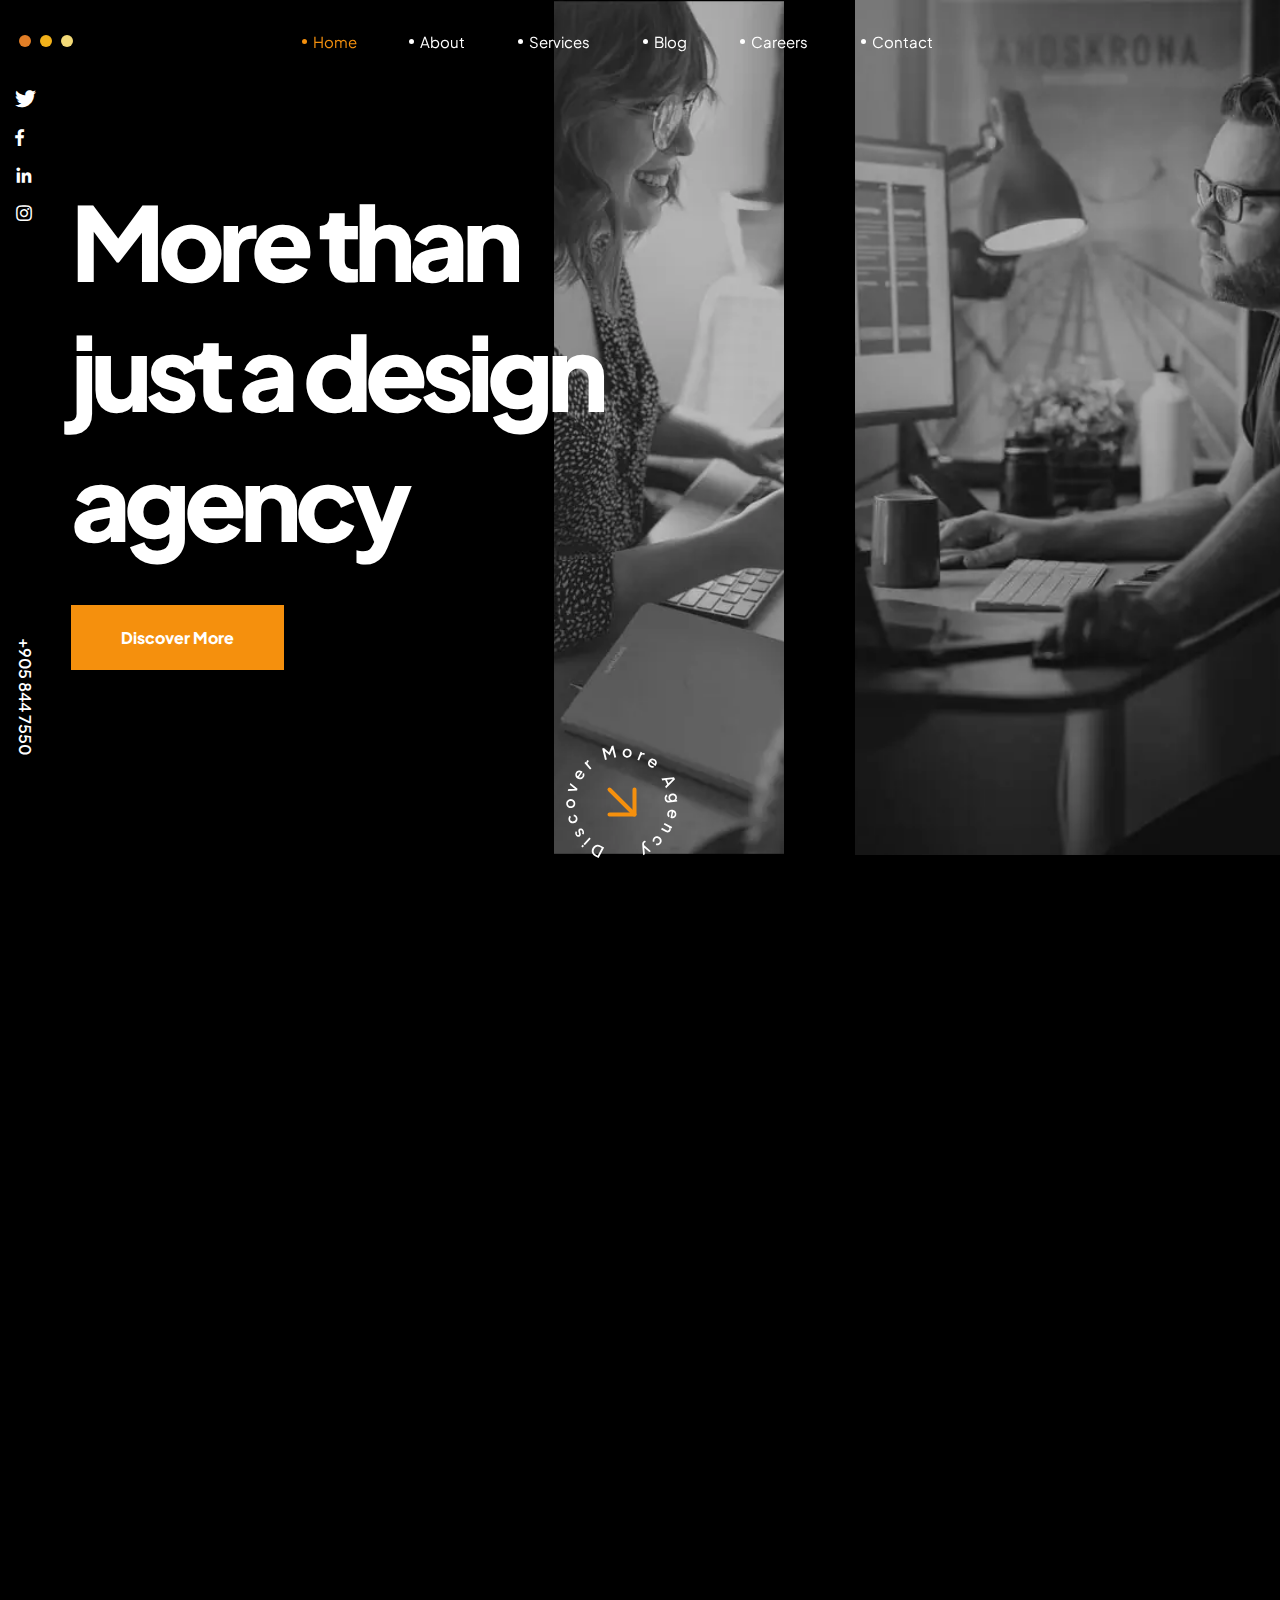
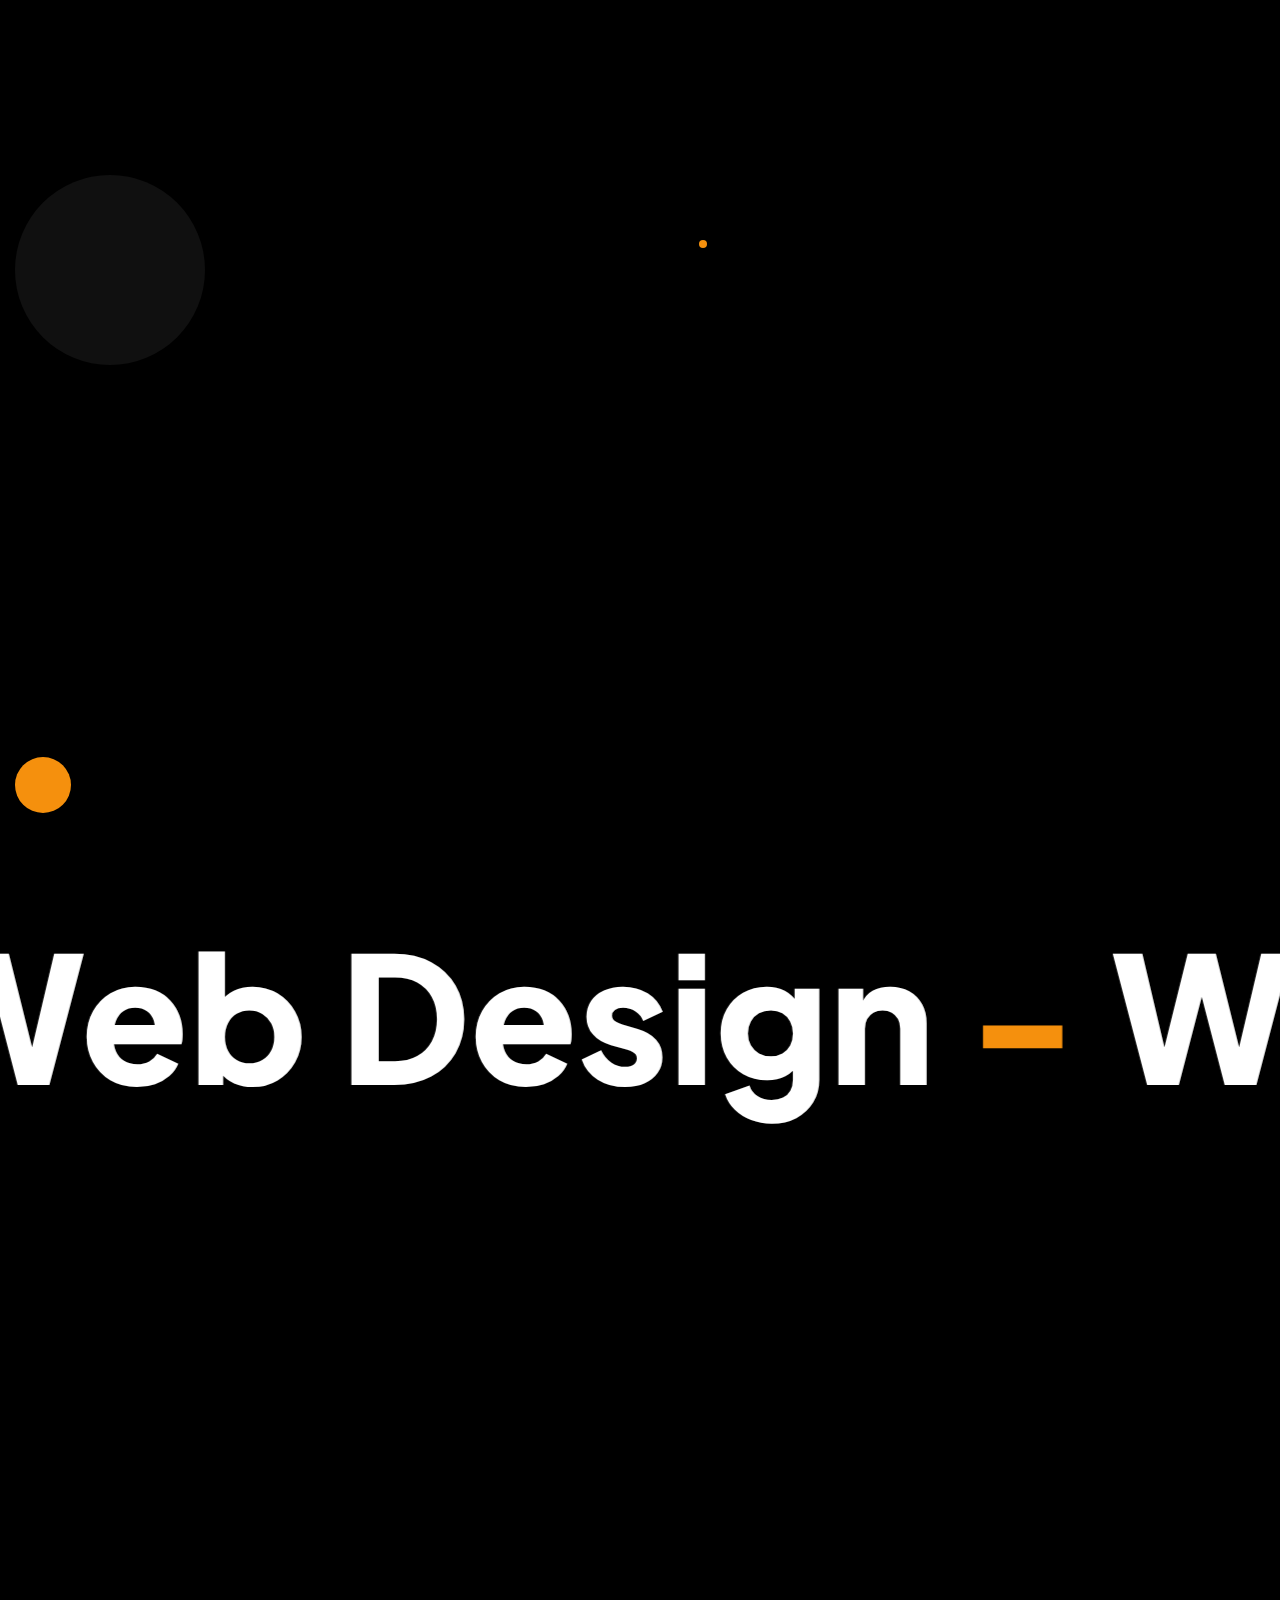
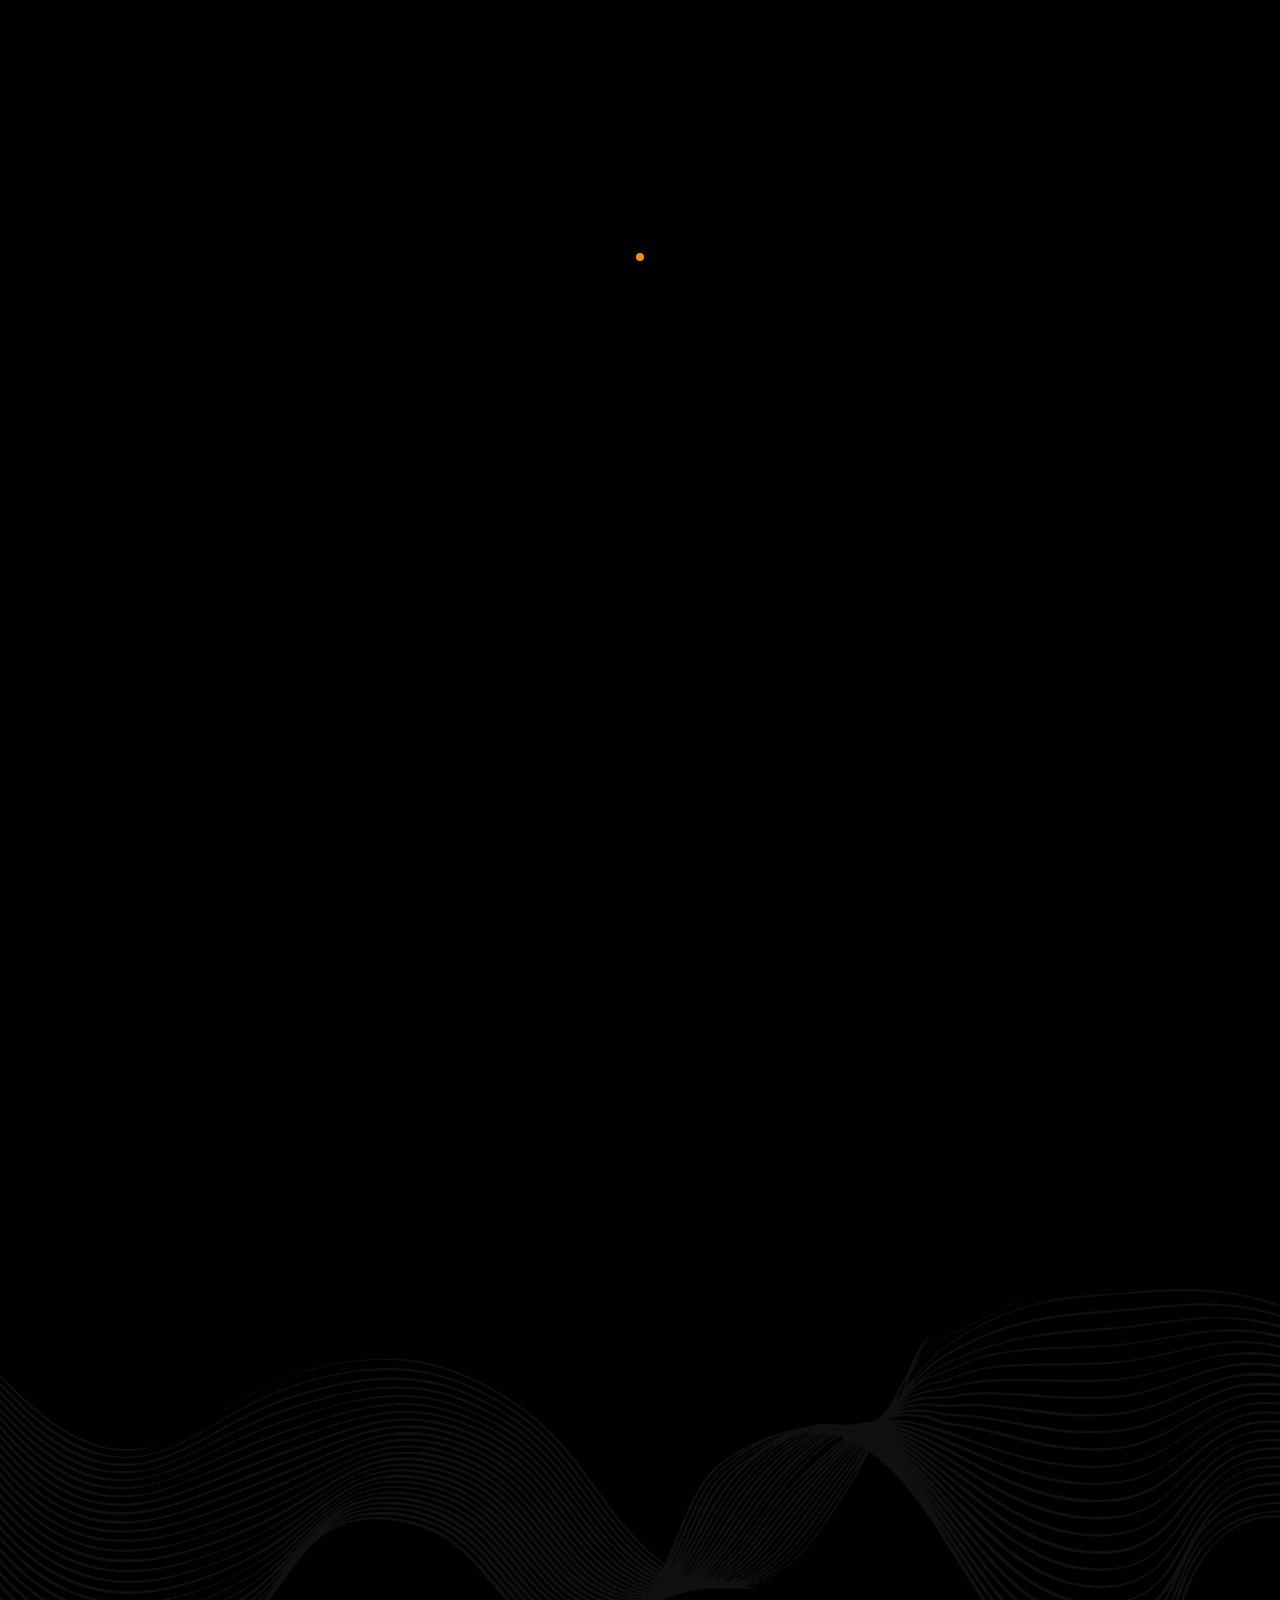
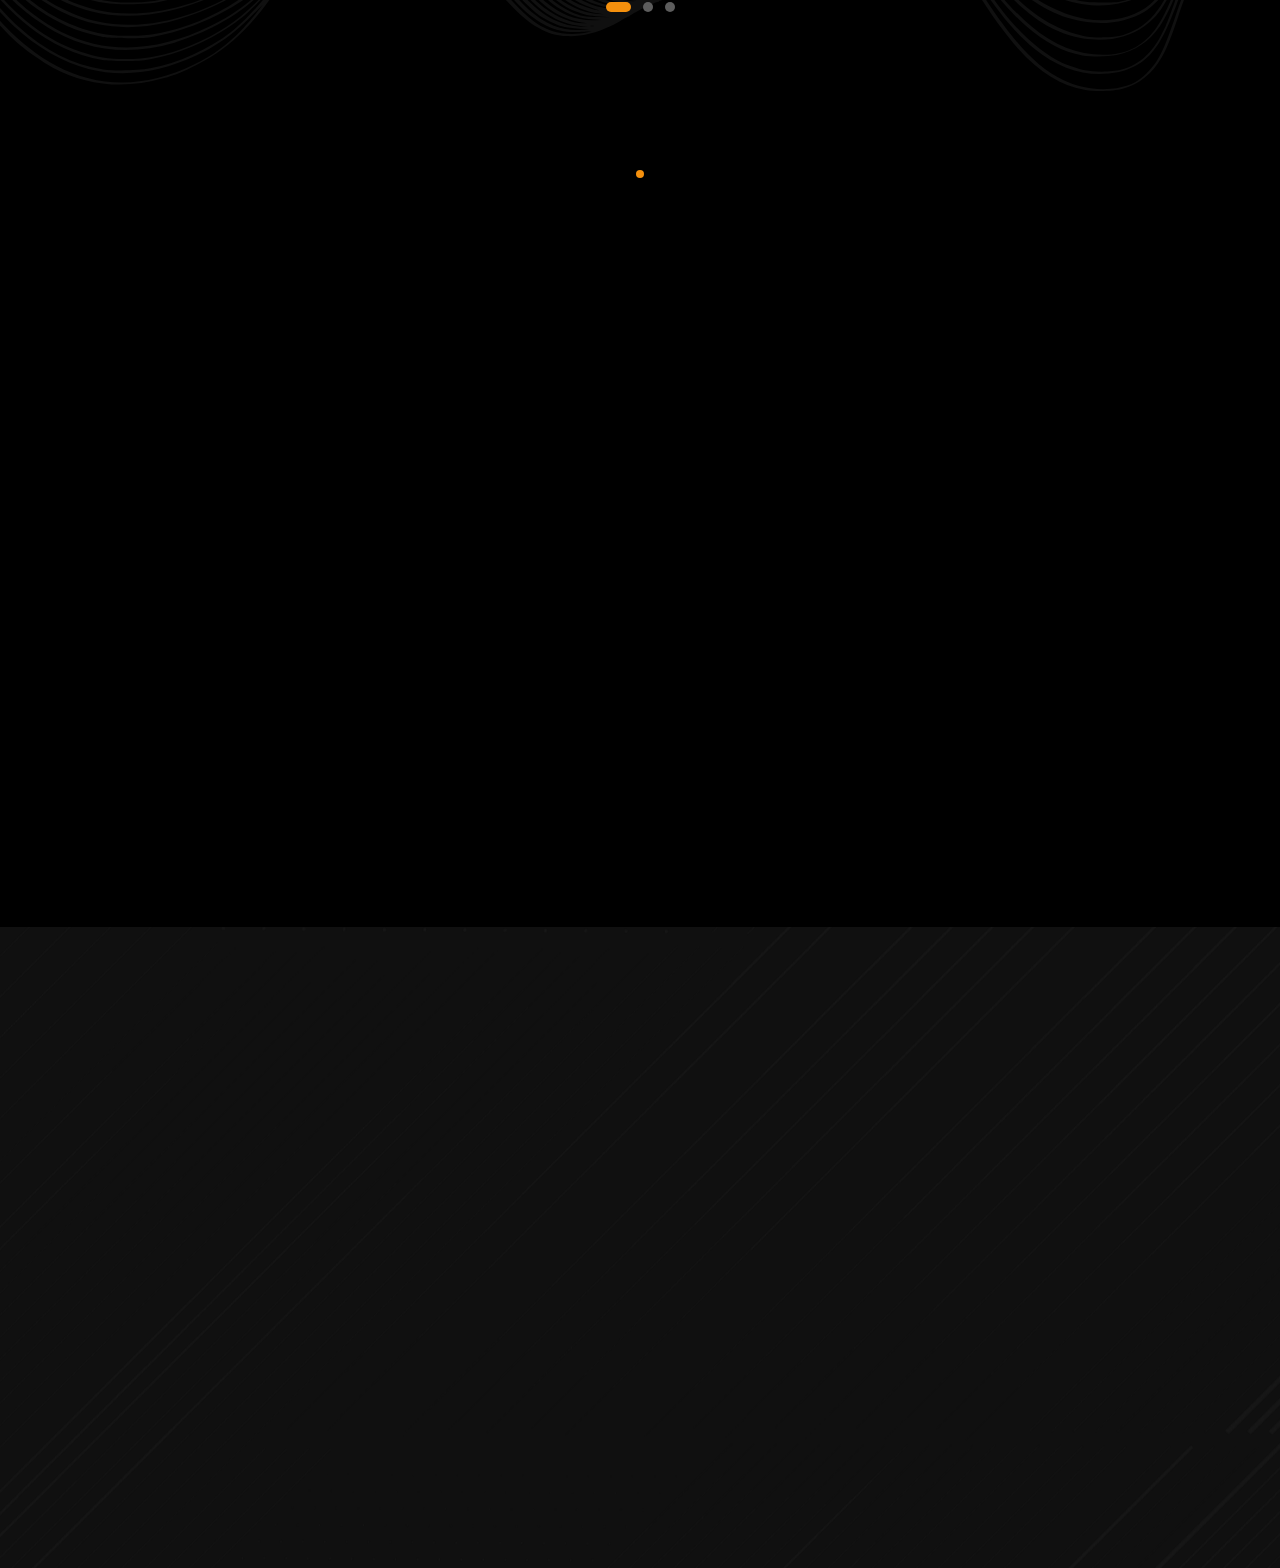
==== commit 3ff0fdef: "Add files via upload" ====
--- a/index.html
+++ b/index.html
@@ -10,7 +10,7 @@
 			opacity: 0;
 		}
 	</style>
-	<link rel="stylesheet" href="css/style.min.css?_v=20231012165320" />
+	<link rel="stylesheet" href="css/style.min.css?_v=20231013202137" />
 	<!-- <link rel="shortcut icon" href="favicon.ico"> -->
 	<!-- <meta name="robots" content="noindex, nofollow"> -->
 	<meta name="viewport" content="width=device-width, initial-scale=1.0" />
@@ -279,7 +279,7 @@
 									<picture><source srcset="img/blog/01.webp" type="image/webp"><img src="img/blog/01.jpg" alt="blog" /></picture>
 								</a>
 								<div class="card-blog__more">
-									<a href="#" class="card-blog__more-link">Read More</a>
+									<a href="#" class="card-blog__more-link _icon-arrow">Read More</a>
 								</div>
 							</div>
 							<div class="card-blog__body">
@@ -301,7 +301,7 @@
 									<picture><source srcset="img/blog/01.webp" type="image/webp"><img src="img/blog/01.jpg" alt="blog" /></picture>
 								</a>
 								<div class="card-blog__more">
-									<a href="#" class="card-blog__more-link">Read More</a>
+									<a href="#" class="card-blog__more-link _icon-arrow">Read More</a>
 								</div>
 							</div>
 							<div class="card-blog__body">
@@ -323,7 +323,7 @@
 									<picture><source srcset="img/blog/01.webp" type="image/webp"><img src="img/blog/01.jpg" alt="blog" /></picture>
 								</a>
 								<div class="card-blog__more">
-									<a href="#" class="card-blog__more-link">Read More</a>
+									<a href="#" class="card-blog__more-link _icon-arrow">Read More</a>
 								</div>
 							</div>
 							<div class="card-blog__body">
@@ -424,7 +424,7 @@
 		</footer>
 
 	</div>
-	<script src="js/app.min.js?_v=20231012165320"></script>
+	<script src="js/app.min.js?_v=20231013202137"></script>
 </body>
 
 </html>--- a/css/style.min.css
+++ b/css/style.min.css
@@ -1 +1 @@
-@charset "UTF-8";@font-face{font-family:icomoon;font-display:swap;src:url(../fonts/icomoon.woff2) format("woff2"),url(../fonts/icomoon.woff) format("woff");font-weight:400;font-style:normal}@font-face{font-family:PlusJakartaSans;font-display:swap;src:url(../fonts/PlusJakartaSans-Medium.woff2) format("woff2"),url(../fonts/PlusJakartaSans-Medium.woff) format("woff");font-weight:500;font-style:normal}@font-face{font-family:PlusJakartaSans;font-display:swap;src:url(../fonts/PlusJakartaSans-ExtraBold.woff2) format("woff2"),url(../fonts/PlusJakartaSans-ExtraBold.woff) format("woff");font-weight:800;font-style:normal}@font-face{font-family:PlusJakartaSans;font-display:swap;src:url(../fonts/PlusJakartaSans-Regular.woff2) format("woff2"),url(../fonts/PlusJakartaSans-Regular.woff) format("woff");font-weight:400;font-style:normal}@font-face{font-family:PlusJakartaSans;font-display:swap;src:url(../fonts/PlusJakartaSans-Light.woff2) format("woff2"),url(../fonts/PlusJakartaSans-Light.woff) format("woff");font-weight:300;font-style:normal}@font-face{font-family:PlusJakartaSans;font-display:swap;src:url(../fonts/PlusJakartaSans-SemiBold.woff2) format("woff2"),url(../fonts/PlusJakartaSans-SemiBold.woff) format("woff");font-weight:600;font-style:normal}[class*=_icon-]:before{font-family:icomoon;font-style:normal;font-weight:400;font-variant:normal;text-transform:none;line-height:1;-webkit-font-smoothing:antialiased;-moz-osx-font-smoothing:grayscale}[class*=_icon-]:before{display:block}._icon-01:before{content:"\e900";color:#fff}._icon-02:before{content:"\e901";color:#fff}._icon-03:before{content:"\e902";color:#fff}._icon-04:before{content:"\e903";color:#fff}._icon-linked-In:before{content:"\e904"}._icon-facebook1:before{content:"\e905"}._icon-insta:before{content:"\e906"}._icon-twitter1:before{content:"\e907"}*{padding:0;margin:0;border:0}*,:after,:before{-webkit-box-sizing:border-box;box-sizing:border-box}body,html{height:100%;min-width:320px}body{color:#5d5d5d;line-height:1;font-family:PlusJakartaSans;font-size:.9375rem;-ms-text-size-adjust:100%;-moz-text-size-adjust:100%;-webkit-text-size-adjust:100%;-webkit-font-smoothing:antialiased;-moz-osx-font-smoothing:grayscale}button,input,textarea{font-family:PlusJakartaSans;font-size:inherit}button{cursor:pointer;color:inherit;background-color:inherit}a{color:inherit;text-decoration:none}ul li{list-style:none}img{vertical-align:top}h1,h2,h3,h4,h5,h6{font-weight:inherit;font-size:inherit}html{scroll-behavior:smooth}body{background-color:#000;line-height:normal}.lock body{overflow:hidden;-ms-touch-action:none;touch-action:none;-ms-scroll-chaining:none;overscroll-behavior:none}.loaded body{opacity:1;-webkit-transition:opacity 1s;transition:opacity 1s}.swiper-initialized{-ms-touch-action:pan-y;touch-action:pan-y}.wrapper{min-height:100%;display:-webkit-box;display:-ms-flexbox;display:flex;-webkit-box-orient:vertical;-webkit-box-direction:normal;-ms-flex-direction:column;flex-direction:column;overflow:hidden}@supports (overflow:clip){.wrapper{overflow:clip}}.wrapper>main{-webkit-box-flex:1;-ms-flex:1 1 auto;flex:1 1 auto}.wrapper>*{min-width:0}[class*=__container]{max-width:81.875rem;margin:0 auto;padding:0 .9375rem}[class*=-ibg]{position:relative}[class*=-ibg] img{position:absolute;width:100%;height:100%;top:0;left:0;-o-object-fit:cover;object-fit:cover}[class*=-ibg_contain] img{-o-object-fit:contain;object-fit:contain}.title-top{color:#fff;font-weight:800;opacity:0;-webkit-transform:translate(0,20%);-ms-transform:translate(0,20%);transform:translate(0,20%);-webkit-transition:all 1s ease 0s;transition:all 1s ease 0s}._watcher-view .title-top{-webkit-transform:translate(0,0);-ms-transform:translate(0,0);transform:translate(0,0);opacity:1}.button{display:inline-block;color:#fff;text-align:center;font-size:16px;font-weight:800;padding:1.375rem 3.125rem;background-color:#f5900d;-webkit-transition:background-color .3s ease,color .3s ease,opacity 1s ease .9s,-webkit-transform 1s ease .9s;transition:background-color .3s ease,color .3s ease,opacity 1s ease .9s,-webkit-transform 1s ease .9s;transition:background-color .3s ease,color .3s ease,transform 1s ease .9s,opacity 1s ease .9s;transition:background-color .3s ease,color .3s ease,transform 1s ease .9s,opacity 1s ease .9s,-webkit-transform 1s ease .9s;opacity:0;-webkit-transform:translate(0,20%);-ms-transform:translate(0,20%);transform:translate(0,20%)}._watcher-view .button{-webkit-transform:translate(0,0);-ms-transform:translate(0,0);transform:translate(0,0);opacity:1}.block-header__dote{width:.5rem;height:.5rem;border-radius:50%;background-color:#f5900d}.block-header__dote:not(:last-child){margin-bottom:1rem}.block-header__subtitle{text-transform:uppercase;font-weight:500;opacity:0;-webkit-transform:translate(0,20%);-ms-transform:translate(0,20%);transform:translate(0,20%);-webkit-transition:all 1s ease 0s;transition:all 1s ease 0s}.block-header__subtitle:not(:last-child){margin-bottom:.5rem}._watcher-view .block-header__subtitle{-webkit-transform:translate(0,0);-ms-transform:translate(0,0);transform:translate(0,0);opacity:1}.block-header__title{color:#fff;font-weight:800;opacity:0;-webkit-transform:translate(0,20%);-ms-transform:translate(0,20%);transform:translate(0,20%);-webkit-transition:all 1s ease .3s;transition:all 1s ease .3s}.block-header__title span{color:#f5900d}._watcher-view .block-header__title{-webkit-transform:translate(0,0);-ms-transform:translate(0,0);transform:translate(0,0);opacity:1}.block-header--center{text-align:center}.block-header--center .block-header__dote{margin:0 auto}.block-header--center .block-header__dote:not(:last-child){margin-bottom:1rem}.block-content{opacity:0;-webkit-transform:translate(0,20%);-ms-transform:translate(0,20%);transform:translate(0,20%);-webkit-transition:all 1s ease .6s;transition:all 1s ease .6s}.block-content__text{font-weight:500}.block-content__text--yellow{color:#f5900d}._watcher-view .block-content{-webkit-transform:translate(0,0);-ms-transform:translate(0,0);transform:translate(0,0);opacity:1}.header{position:fixed;width:100%;left:0;top:0;padding-top:1.9375rem;padding-bottom:1.9375rem;z-index:50;min-height:5.625rem;-webkit-transition:all 1s ease 0s;transition:all 1s ease 0s}.header__container{display:-webkit-box;display:-ms-flexbox;display:flex;-webkit-box-align:center;-ms-flex-align:center;align-items:center;-webkit-box-pack:center;-ms-flex-pack:center;justify-content:center}.header__logo{-webkit-box-flex:0;-ms-flex:0 1 3.875rem;flex:0 1 3.875rem}.header__menu{padding-right:3.875rem;-webkit-box-flex:1;-ms-flex-positive:1;flex-grow:1;text-align:center}._header-scroll{background-color:rgba(0,0,0,.5)}.menu__list{padding-left:.9375rem;margin-right:3.875rem;display:-webkit-box;display:-ms-flexbox;display:flex;-ms-flex-wrap:wrap;flex-wrap:wrap;-webkit-box-pack:center;-ms-flex-pack:center;justify-content:center;-webkit-box-align:center;-ms-flex-align:center;align-items:center;gap:3.375rem}.menu__link{color:#fff;position:relative;padding-left:.6875rem;-webkit-transition:color .3s ease;transition:color .3s ease}.menu__link::before{content:"";position:absolute;border-radius:50%;left:0;top:50%;width:.3125rem;height:.3125rem;background-color:#fff;-webkit-transform:translate(0,-40%);-ms-transform:translate(0,-40%);transform:translate(0,-40%);-webkit-transition:background-color .3s ease;transition:background-color .3s ease}.menu .active{color:#f5900d}.menu .active::before{background-color:#f5900d}.icon-menu{display:none}.footer{position:relative;background-color:#101010}.footer__container{position:relative;z-index:2}.footer__header{display:-webkit-box;display:-ms-flexbox;display:flex;-ms-flex-wrap:wrap;flex-wrap:wrap;-webkit-box-align:center;-ms-flex-align:center;align-items:center;-webkit-column-gap:.9375rem;-moz-column-gap:.9375rem;column-gap:.9375rem;row-gap:1.25rem;-webkit-box-pack:justify;-ms-flex-pack:justify;justify-content:space-between;border-bottom:.0625rem solid rgba(93,93,93,.5);opacity:0;-webkit-transform:translate(0,20%);-ms-transform:translate(0,20%);transform:translate(0,20%);-webkit-transition:all 1s ease 0s;transition:all 1s ease 0s}._watcher-view .footer__header{-webkit-transform:translate(0,0);-ms-transform:translate(0,0);transform:translate(0,0);opacity:1}.footer__logo{-webkit-box-flex:0;-ms-flex:0 0 15.625rem;flex:0 0 15.625rem}.footer__body{display:-webkit-box;display:-ms-flexbox;display:flex;-webkit-box-pack:justify;-ms-flex-pack:justify;justify-content:space-between;-webkit-column-gap:1.25rem;-moz-column-gap:1.25rem;column-gap:1.25rem;row-gap:1.875rem;-ms-flex-wrap:wrap;flex-wrap:wrap;opacity:0;-webkit-transform:translate(0,20%);-ms-transform:translate(0,20%);transform:translate(0,20%);-webkit-transition:all 1s ease .3s;transition:all 1s ease .3s}._watcher-view .footer__body{-webkit-transform:translate(0,0);-ms-transform:translate(0,0);transform:translate(0,0);opacity:1}.social-footer{display:-webkit-box;display:-ms-flexbox;display:flex;-webkit-column-gap:.5rem;-moz-column-gap:.5rem;column-gap:.5rem}.social-footer__item{-webkit-box-flex:0;-ms-flex:0 0 3.5rem;flex:0 0 3.5rem;text-align:center;height:3.5rem;background-color:#000;border-radius:50%;overflow:hidden}.social-footer__link{padding:1.0625rem;display:inline-block;color:#fff;font-size:1.375rem;-webkit-transition:color .3s ease 0s;transition:color .3s ease 0s}.social-footer__link:hover{color:#f5900d}.info-footer__subtitle:not(:last-child){margin-bottom:.5rem}.info-footer__email{color:#fff;display:inline-block;font-weight:800}.menu-footer__list{display:-webkit-box;display:-ms-flexbox;display:flex;-webkit-box-pack:justify;-ms-flex-pack:justify;justify-content:space-between;-webkit-column-gap:1.375rem;-moz-column-gap:1.375rem;column-gap:1.375rem}.menu-footer__list:not(:last-child){margin-bottom:2rem}.menu-footer__item:not(:last-child){margin-bottom:.625rem}.menu-footer__link{-webkit-transition:color .3s ease 0s;transition:color .3s ease 0s}.menu-footer__link:hover{color:#f5900d}.form-footer{min-width:24.25rem;display:-webkit-box;display:-ms-flexbox;display:flex;-webkit-box-pack:justify;-ms-flex-pack:justify;justify-content:space-between;background-color:#fff;width:100%;border-radius:.625rem;overflow:hidden}.form-footer__input{padding:1.375rem;-webkit-box-flex:1;-ms-flex:1 1 auto;flex:1 1 auto;font-weight:500}.form-footer__button{font-weight:800;color:#fff;padding:1.375rem;background-color:#f5900d;-webkit-transition:all .3s ease 0s;transition:all .3s ease 0s}.form-footer__button:hover{background-color:#000;color:#f5900d}.link-footer{opacity:0;-webkit-transform:translate(0,20%);-ms-transform:translate(0,20%);transform:translate(0,20%);-webkit-transition:all 1s ease .6s;transition:all 1s ease .6s;display:-webkit-box;display:-ms-flexbox;display:flex;-webkit-box-align:center;-ms-flex-align:center;align-items:center;-webkit-box-pack:center;-ms-flex-pack:center;justify-content:center;-ms-flex-wrap:wrap;flex-wrap:wrap;-webkit-column-gap:1rem;-moz-column-gap:1rem;column-gap:1rem;row-gap:.375rem;padding-bottom:2.5rem}._watcher-view .link-footer{-webkit-transform:translate(0,0);-ms-transform:translate(0,0);transform:translate(0,0);opacity:1}.link-footer__item{-webkit-transition:color .3s ease 0s;transition:color .3s ease 0s}.link-footer__item:hover{color:#f5900d}.link-footer__dote{width:.25rem;height:.25rem;background-color:rgba(93,93,93,.5);border-radius:50%}.decor-footer{position:absolute;width:100%;height:100%;top:0;left:0}.no-webp .decor-footer__item{background:url(../img/footer/decor.png) center no-repeat}.decor-footer__item{position:absolute;width:100%;height:100%;top:0;left:0}.top{position:relative;min-height:100vh;display:-webkit-box;display:-ms-flexbox;display:flex;-webkit-box-pack:start;-ms-flex-pack:start;justify-content:start;padding-top:5.625rem;padding-bottom:.9375rem}.top__container{position:relative;z-index:2;display:-webkit-box;display:-ms-flexbox;display:flex;-webkit-box-pack:start;-ms-flex-pack:start;justify-content:flex-start;margin-left:0;padding-bottom:8.125rem}.top__body{padding-left:35px;display:-webkit-box;display:-ms-flexbox;display:flex;-webkit-box-align:start;-ms-flex-align:start;align-items:start;-ms-flex-item-align:center;-ms-grid-row-align:center;align-self:center;-webkit-box-pack:start;-ms-flex-pack:start;justify-content:start;-webkit-box-orient:vertical;-webkit-box-direction:normal;-ms-flex-direction:column;flex-direction:column}.top__vertical{display:-webkit-box;display:-ms-flexbox;display:flex;-webkit-box-orient:vertical;-webkit-box-direction:normal;-ms-flex-direction:column;flex-direction:column;-webkit-box-pack:justify;-ms-flex-pack:justify;justify-content:space-between;-webkit-box-align:center;-ms-flex-align:center;align-items:center;row-gap:1.875rem}.top__title{max-width:37.5rem}.top__phone{color:#fff;font-size:1rem;font-weight:600;-webkit-writing-mode:vertical-rl;-ms-writing-mode:tb-rl;writing-mode:vertical-rl;text-orientation:revert;-webkit-transition:color .3s ease;transition:color .3s ease}.link-top{position:absolute;z-index:2;width:8rem;height:8rem;bottom:3%;right:0;padding-top:.625rem;display:-webkit-box;display:-ms-flexbox;display:flex;-webkit-box-align:center;-ms-flex-align:center;align-items:center;-webkit-box-pack:center;-ms-flex-pack:center;justify-content:center}@-webkit-keyframes arrow{0%{-webkit-transform:rotate(0);transform:rotate(0)}100%{-webkit-transform:rotate(360deg);transform:rotate(360deg)}}@keyframes arrow{0%{-webkit-transform:rotate(0);transform:rotate(0)}100%{-webkit-transform:rotate(360deg);transform:rotate(360deg)}}.link-top__text{position:absolute;-webkit-animation:arrow 20s linear infinite;animation:arrow 20s linear infinite;max-width:100%}.link-top__arrow{position:absolute;-webkit-transition:all .5s ease 0s;transition:all .5s ease 0s;max-width:100%}.social{display:-webkit-box;display:-ms-flexbox;display:flex;-webkit-box-orient:vertical;-webkit-box-direction:normal;-ms-flex-direction:column;flex-direction:column;color:#fff;row-gap:1.25rem}.social__link{font-size:1.125rem;-webkit-transition:color .3s ease;transition:color .3s ease}.decor-top{position:absolute;top:0;left:0;height:100%;width:100%}.decor-top__image{position:absolute;-webkit-box-shadow:0 4px 4px 0 rgba(0,0,0,.25);box-shadow:0 4px 4px 0 rgba(0,0,0,.25)}.no-webp .decor-top__image--01{background:url(../img/top/bg-01.jpg) center/cover no-repeat}.decor-top__image--01{right:38.75%;width:17.96875%;height:95vh;top:0}.no-webp .decor-top__image--02{background:url(../img/top/bg-02.jpg) center/cover no-repeat}.decor-top__image--02{width:33.194%;height:95vh;top:0;right:0}.cards-main__list{display:-ms-grid;display:grid;grid-template-columns:repeat(auto-fill,minmax(400px,290px));-webkit-box-pack:center;-ms-flex-pack:center;justify-content:center}.cards-main__item{display:-webkit-box;display:-ms-flexbox;display:flex;-webkit-box-align:end;-ms-flex-align:end;align-items:end;min-height:18.75rem;padding:1.25rem;-webkit-transition:all .3s ease 0s;transition:all .3s ease 0s;cursor:pointer;opacity:0;-webkit-transform:translate(0,20%);-ms-transform:translate(0,20%);transform:translate(0,20%);-webkit-transition:all 1s ease;transition:all 1s ease}.no-webp .cards-main__item--agency{background:url(../img/main__cards/01.jpg) center/cover no-repeat}.no-webp .cards-main__item--work{background:url(../img/main__cards/02.jpg) center/cover no-repeat}.no-webp .cards-main__item--team{background:url(../img/main__cards/03.jpg) center/cover no-repeat}._watcher-view .cards-main__item{-webkit-transform:translate(0,0);-ms-transform:translate(0,0);transform:translate(0,0);opacity:1}.cards-main__title{display:-webkit-box;display:-ms-flexbox;display:flex;-webkit-box-align:center;-ms-flex-align:center;align-items:center;color:#fff;font-size:1.375rem;font-weight:800;background-color:rgba(16,16,16,.9);padding:1.5rem 2rem;width:100%;position:relative;cursor:pointer}.cards-main__title::after{content:"";position:absolute;display:inline-block;right:1.75rem;width:3.5rem;height:3.5rem;-webkit-transform:translateY(-50%);-ms-transform:translateY(-50%);transform:translateY(-50%);border-radius:50%;padding:1.25rem}.no-webp .cards-main__title--agency::after{background:#f5900d url(../img/main__cards/lamp.png) center no-repeat}.no-webp .cards-main__title--work::after{background:#f5900d url(../img/main__cards/lenta.png) center no-repeat}.no-webp .cards-main__title--team::after{background:#f5900d url(../img/main__cards/people.png) center no-repeat}.about__container{display:-webkit-box;display:-ms-flexbox;display:flex;-webkit-box-align:center;-ms-flex-align:center;align-items:center}.about__picture{-webkit-box-flex:0;-ms-flex:0 1 38.75rem;flex:0 1 38.75rem;position:relative;padding:2rem 0 2rem 2rem}.about__image{position:relative;z-index:2;opacity:0;-webkit-transform:translate(0,20%);-ms-transform:translate(0,20%);transform:translate(0,20%);-webkit-transition:all 3s ease 0s;transition:all 3s ease 0s}.about__image img{max-width:100%}._watcher-view .about__image{-webkit-transform:translate(0,0);-ms-transform:translate(0,0);transform:translate(0,0);opacity:1}.about__body{-webkit-box-flex:0;-ms-flex:0 1 36.25rem;flex:0 1 36.25rem}.decor-about{position:absolute;left:0;top:0;height:100%;width:100%}.decor-about__item{position:absolute}.decor-about__item--1{width:11.875rem;height:11.875rem;left:0;top:0;background-color:#101010;border-radius:50%;-webkit-animation:circle 2s infinite linear alternate;animation:circle 2s infinite linear alternate}.decor-about__item--2{width:3.5rem;height:3.5rem;bottom:0;left:0;border-radius:50%;background-color:#f5900d;-webkit-animation:circle 2.5s infinite ease alternate;animation:circle 2.5s infinite ease alternate}@-webkit-keyframes circle{0%{-webkit-transform:scale(.8);transform:scale(.8)}100%{-webkit-transform:scale(1.1);transform:scale(1.1)}}@keyframes circle{0%{-webkit-transform:scale(.8);transform:scale(.8)}100%{-webkit-transform:scale(1.1);transform:scale(1.1)}}.web-main{padding-top:.625rem;padding-bottom:.625rem}.web-main__text{color:#fff;font-weight:800;white-space:nowrap}.web-main__text span{color:#f5900d}.video__container{overflow:hidden;position:relative;padding-bottom:43.7%;-webkit-box-shadow:0 4px 18px 0 rgba(88,126,236,.18);box-shadow:0 4px 18px 0 rgba(88,126,236,.18);opacity:0;-webkit-transform:translate(0,20%);-ms-transform:translate(0,20%);transform:translate(0,20%);-webkit-transition:all 1s ease;transition:all 1s ease}.video__container img{position:absolute;background-image:url(../img/video/play.svg) center/cover no-repeat;left:0;top:0;width:100%;height:100%;-o-object-fit:cover;object-fit:cover}._watcher-view .video__container{-webkit-transform:translate(0,0);-ms-transform:translate(0,0);transform:translate(0,0);opacity:1}.decor-video{position:absolute;width:100%;height:100%;top:0;right:0}.decor-video__item{position:absolute}.no-webp .decor-video__item--1{background:url(../img/video/decor.png) right/cover no-repeat}.decor-video__item--1{width:35%;height:100%;right:0;bottom:0}.decor-video__item--2{cursor:pointer;background:url(../img/video/play.svg) right/cover no-repeat;width:11.25rem;height:11rem;right:14%;bottom:13%;border-radius:50%;-webkit-transition:-webkit-box-shadow .3s ease 0s;transition:-webkit-box-shadow .3s ease 0s;transition:box-shadow .3s ease 0s;transition:box-shadow .3s ease 0s,-webkit-box-shadow .3s ease 0s}.services__header{max-width:38.4375rem;margin:0 auto}.services__header:not(:last-child){margin-bottom:2.5rem}.services__cards{display:-ms-grid;display:grid;grid-template-columns:repeat(auto-fill,minmax(18.125rem,1fr));justify-items:center}.card-services{cursor:pointer;background-color:#101010;-webkit-transition:-webkit-box-shadow .5s ease 0s;transition:-webkit-box-shadow .5s ease 0s;transition:box-shadow .5s ease 0s;transition:box-shadow .5s ease 0s,-webkit-box-shadow .5s ease 0s;display:-webkit-box;display:-ms-flexbox;display:flex;-webkit-box-orient:vertical;-webkit-box-direction:normal;-ms-flex-direction:column;flex-direction:column;-webkit-box-pack:justify;-ms-flex-pack:justify;justify-content:space-between;opacity:0;-webkit-transform:translate(0,20%);-ms-transform:translate(0,20%);transform:translate(0,20%);-webkit-transition:all 1s ease .5s;transition:all 1s ease .5s}._watcher-view .card-services{-webkit-transform:translate(0,0);-ms-transform:translate(0,0);transform:translate(0,0);opacity:1}.card-services__icon span::before{-webkit-transition:color .5s ease 0s;transition:color .5s ease 0s}.card-services__title{color:#fff;font-size:18px;font-weight:800;cursor:pointer;-webkit-transition:color .5s ease 0s;transition:color .5s ease 0s}.card-services__text p{font-size:14px;font-weight:500}.card-services__line{background-color:rgba(93,93,93,.5);height:.0625rem;width:100%}.slider-main{position:relative}.slider-main__container{position:relative;z-index:2}.slider-main{cursor:pointer}.slider-main__content{display:-webkit-box;display:-ms-flexbox;display:flex;-webkit-box-align:center;-ms-flex-align:center;align-items:center;opacity:0;-webkit-transform:translate(0,20%);-ms-transform:translate(0,20%);transform:translate(0,20%);-webkit-transition:all 1s ease 0s;transition:all 1s ease 0s}._watcher-view .slider-main__content{-webkit-transform:translate(0,0);-ms-transform:translate(0,0);transform:translate(0,0);opacity:1}.slider-main__image-body{position:relative}.slider-main__image-body::after{content:"";background:url(../img/slider/quote.svg) center no-repeat;right:0;bottom:0;width:5.625rem;height:5.625rem;position:absolute;border-radius:50%;background-color:#f5900d}.slider-main__image{-webkit-box-flex:1;-ms-flex:1 0 16rem;flex:1 0 16rem;width:16rem;height:16rem;border-radius:50%;overflow:hidden}.slider-main__image img{max-width:100%}.slider-main__text p{font-size:1.875rem;font-weight:300;line-height:1.66667}.slider-main__text:not(:last-child){margin-bottom:2rem}.swiper-pagination{display:-webkit-box;display:-ms-flexbox;display:flex;-webkit-column-gap:.75rem;-moz-column-gap:.75rem;column-gap:.75rem;-webkit-box-align:center;-ms-flex-align:center;align-items:center;-webkit-box-pack:center;-ms-flex-pack:center;justify-content:center}.swiper-pagination-bullet{-webkit-transition:all .3s ease;transition:all .3s ease;-webkit-box-flex:0;-ms-flex:0 0 .625rem;flex:0 0 .625rem;height:.625rem;border-radius:50%;background-color:#5d5d5d;cursor:pointer}.swiper-pagination-bullet-active{background-color:#f5900d;-webkit-box-flex:0;-ms-flex:0 0 1.5625rem;flex:0 0 1.5625rem;border-radius:1.5rem}.author-slide{display:-webkit-box;display:-ms-flexbox;display:flex;-ms-flex-wrap:wrap;flex-wrap:wrap;-webkit-box-align:end;-ms-flex-align:end;align-items:end;-webkit-column-gap:1.5rem;-moz-column-gap:1.5rem;column-gap:1.5rem;row-gap:.625rem}.author-slide__name{color:#fff;font-weight:800}.author-slide__work{color:#f5900d;font-weight:500;text-transform:uppercase;padding-bottom:.1875rem}.decor-slider{position:absolute;width:100%;height:100%;bottom:0;left:0}.decor-slider__item{position:absolute;background:url(../img/slider/decor.svg) bottom no-repeat;width:100%;height:100%}.blog-main__header{max-width:40.875rem;margin:0 auto}.blog-main__header:not(:last-child){margin-bottom:2.5rem}.blog-main__cards{display:-ms-grid;display:grid;-ms-grid-columns:(1fr)[3];grid-template-columns:repeat(3,1fr)}.card-blog__image{-webkit-transition:-webkit-box-shadow .3s ease 0s;transition:-webkit-box-shadow .3s ease 0s;transition:box-shadow .3s ease 0s;transition:box-shadow .3s ease 0s,-webkit-box-shadow .3s ease 0s;position:relative;padding-bottom:85%;display:block;overflow:hidden}.card-blog__image:not(:last-child){margin-bottom:1.5rem}.card-blog__image img{position:absolute;top:0;left:0;width:100%;height:100%;-o-object-fit:cover;object-fit:cover}.card-blog__header{position:relative;opacity:0;-webkit-transform:translate(0,20%);-ms-transform:translate(0,20%);transform:translate(0,20%);-webkit-transition:all 1s ease 0s;transition:all 1s ease 0s}._watcher-view .card-blog__header{-webkit-transform:translate(0,0);-ms-transform:translate(0,0);transform:translate(0,0);opacity:1}.card-blog__date{position:absolute;color:#000;z-index:3;font-size:.75rem;font-weight:600;text-transform:uppercase;padding:.5625rem .8125rem;background-color:#fff;bottom:5.8%;right:5%;-webkit-transition:background-color .3s ease 0s;transition:background-color .3s ease 0s}.card-blog__more{cursor:pointer;opacity:0;visibility:hidden;-webkit-transition:all .3s ease 0s;transition:all .3s ease 0s;position:absolute;z-index:2;width:100%;height:100%;left:0;top:0;display:-webkit-box;display:-ms-flexbox;display:flex;-webkit-box-pack:center;-ms-flex-pack:center;justify-content:center;-webkit-box-align:center;-ms-flex-align:center;align-items:center;background-color:rgba(16,16,16,.38)}.card-blog__more-link{color:#f5900d;font-weight:800;font-size:1.5rem;position:relative;gap:.5rem;-webkit-transition:color .3s ease 0s;transition:color .3s ease 0s}.card-blog__more-link::after{content:"";background:url(../img/blog/arrow.svg) 0 0 no-repeat;position:absolute;top:.3125rem;width:1.625rem;height:1.375rem;display:inline-block;margin-left:.5rem;-webkit-transition:color .3s ease 0s;transition:color .3s ease 0s}.card-blog__body{opacity:0;-webkit-transform:translate(0,20%);-ms-transform:translate(0,20%);transform:translate(0,20%);-webkit-transition:all 1s ease .7s;transition:all 1s ease .7s}._watcher-view .card-blog__body{-webkit-transform:translate(0,0);-ms-transform:translate(0,0);transform:translate(0,0);opacity:1}.card-blog__subtitle{display:-webkit-box;display:-ms-flexbox;display:flex;-webkit-box-align:center;-ms-flex-align:center;align-items:center;-webkit-column-gap:.75rem;-moz-column-gap:.75rem;column-gap:.75rem;-ms-flex-wrap:wrap;flex-wrap:wrap;font-size:.875rem;font-weight:500}.card-blog__subtitle:not(:last-child){margin-bottom:.5rem}.card-blog__subtitle::before{content:"";width:2.5rem;height:.0625rem;background-color:#f5900d}.card-blog__text{-webkit-transition:color .3s ease 0s;transition:color .3s ease 0s;color:#fff;display:block;font-size:1.5rem;font-weight:800;border-bottom:.0625rem solid rgba(93,93,93,.5)}.card-blog__text:hover{text-decoration:underline}.about-top{position:relative;padding-top:5.625rem;min-height:70vh}.about-top__container{padding-top:10%;padding-left:2.5rem;position:relative;z-index:2}.about-top__subtitle{color:#fff;font-weight:600;opacity:0;-webkit-transform:translate(0,30%);-ms-transform:translate(0,30%);transform:translate(0,30%);-webkit-transition:all 1s ease 0s;transition:all 1s ease 0s}.about-top__subtitle span{color:#f5900d}._watcher-view .about-top__subtitle{-webkit-transform:translate(0,0);-ms-transform:translate(0,0);transform:translate(0,0);opacity:1}.decor-about-top{position:absolute;width:100%;height:100%;top:0;left:0}.decor-about-top__item{-webkit-box-shadow:inset 0 -300px 18.75rem -300px #000;box-shadow:inset 0 -300px 18.75rem -300px #000;position:absolute}.no-webp .decor-about-top__item--1{background:url(../img/top-about/decor.jpg) center/cover no-repeat}.decor-about-top__item--1{left:0;top:0;width:100%;height:100%;position:absolute}.about-page__container{display:-webkit-box;display:-ms-flexbox;display:flex;-webkit-box-align:center;-ms-flex-align:center;align-items:center;row-gap:1.5625rem}.about-page__image{-webkit-box-flex:0;-ms-flex:0 1 35.625rem;flex:0 1 35.625rem}.about-page__image img{max-width:100%}.brands-page__subtitle{text-align:center}.brands-page__subtitle span{display:inline-block;font-size:.8125rem;font-weight:500;text-transform:uppercase;position:relative}.brands-page__subtitle span::before{content:"";margin-left:-.625rem;position:absolute;top:50%;left:-400%;width:400%;height:.0625rem;background-color:#5d5d5d}.brands-page__subtitle span::after{content:"";position:absolute;top:50%;margin-left:.625rem;width:400%;height:.0625rem;background-color:#5d5d5d}.brands-page__body{display:-webkit-box;display:-ms-flexbox;display:flex;-ms-flex-wrap:wrap;flex-wrap:wrap;-webkit-box-align:center;-ms-flex-align:center;align-items:center;-webkit-box-pack:justify;-ms-flex-pack:justify;justify-content:space-between;gap:1.25rem}.brands-page__image{padding:.9375rem;opacity:0;-webkit-transform:translate(0,30%);-ms-transform:translate(0,30%);transform:translate(0,30%);-webkit-transition:all 1s ease .3;transition:all 1s ease .3;-webkit-transition:-webkit-transform .3s ease 0s;transition:-webkit-transform .3s ease 0s;transition:transform .3s ease 0s;transition:transform .3s ease 0s,-webkit-transform .3s ease 0s}.brands-page__image img{max-width:100%}._watcher-view .brands-page__image{-webkit-transform:translate(0,0);-ms-transform:translate(0,0);transform:translate(0,0);opacity:1}.why-servicess__container{display:-webkit-box;display:-ms-flexbox;display:flex;-webkit-box-pack:justify;-ms-flex-pack:justify;justify-content:space-between;gap:1.25rem;-webkit-box-align:center;-ms-flex-align:center;align-items:center}.why-servicess__content{-webkit-box-flex:0;-ms-flex:0 1 29.25rem;flex:0 1 29.25rem}.why-servicess__list{display:-webkit-box;display:-ms-flexbox;display:flex;-webkit-box-orient:vertical;-webkit-box-direction:normal;-ms-flex-direction:column;flex-direction:column;gap:2rem;opacity:0;-webkit-transform:translate(0,20%);-ms-transform:translate(0,20%);transform:translate(0,20%);-webkit-transition:all 1s ease 0s;transition:all 1s ease 0s}._watcher-view .why-servicess__list{-webkit-transform:translate(0,0);-ms-transform:translate(0,0);transform:translate(0,0);opacity:1}.why-servicess__item{padding-left:5.5rem;position:relative}.why-servicess__item::before{content:"";background:url(../img/servicess/check.svg) 0 0 no-repeat;width:3.5rem;height:3.5rem;position:absolute;left:0;top:.1875rem}.why-servicess__image{-webkit-box-flex:0;-ms-flex:0 1 37.375rem;flex:0 1 37.375rem;position:relative;opacity:0;-webkit-transform:translate(0,20%);-ms-transform:translate(0,20%);transform:translate(0,20%);-webkit-transition:all 1s ease 0s;transition:all 1s ease 0s}.why-servicess__image img{max-width:100%}._watcher-view .why-servicess__image{-webkit-transform:translate(0,0);-ms-transform:translate(0,0);transform:translate(0,0);opacity:1}.why-servicess__link{position:absolute;bottom:0;left:0;width:33%;height:37%}.item-why__title{color:#fff;font-weight:800}.item-why__title:not(:last-child){margin-bottom:1rem}.item-why__text{font-size:15px;font-weight:500;line-height:2}.swiper{overflow:hidden}.swiper-wrapper{width:100%;height:100%;-webkit-box-sizing:content-box;box-sizing:content-box;display:-webkit-box;display:-ms-flexbox;display:flex;position:relative}.swiper-vertical .swiper-wrapper{-webkit-box-orient:vertical;-webkit-box-direction:normal;-ms-flex-direction:column;flex-direction:column}.swiper-autoheight .swiper-wrapper{-webkit-box-align:start;-ms-flex-align:start;align-items:flex-start}.swiper-initialized .swiper-slide{-ms-flex-negative:0;flex-shrink:0}.swiper-android .swiper-slide,.swiper-android .swiper-wrapper{-webkit-transform:translate3d(0,0,0);transform:translate3d(0,0,0)}@media (min-width:81.875em){.main__top{margin-bottom:5rem}.main__cards{margin-bottom:5rem}.main__about{margin-bottom:5rem}.main__web{margin-bottom:5rem}.main__video{margin-bottom:5rem}.main__services{margin-bottom:5rem}.main__slider{margin-bottom:5rem}.main__blog{margin-bottom:5rem}.page-about__top{margin-bottom:5rem}.page-about__about{margin-bottom:5rem}.page-about__brands{margin-bottom:5rem}.page-servicess__top{margin-bottom:5rem}.page-servicess__brands{margin-bottom:5rem}.page-servicess__why{margin-bottom:5rem}.title-top{font-size:6.5625rem}.title-top{letter-spacing:-.45rem}.title-top:not(:last-child){margin-bottom:2.5rem}.block-header:not(:last-child){margin-bottom:2rem}.block-header__subtitle{font-size:.875rem}.block-header__title{font-size:3.125rem}.block-content:not(:last-child){margin-bottom:2rem}.block-content__text--yellow:not(:last-child){margin-bottom:2rem}.menu__list{margin-right:3.875rem}.menu__list{gap:3.375rem}.footer{padding-top:5rem}.footer__header{padding-bottom:3.75rem}.footer__body{padding-top:5rem}.footer__body{padding-bottom:5rem}.info-footer__subtitle{font-size:1.5rem}.info-footer__email{font-size:3.75rem}.menu-footer__list{-webkit-column-gap:5.625rem;-moz-column-gap:5.625rem;column-gap:5.625rem}.cards-main__list{gap:2.5rem}.about{padding-top:5rem}.about__container{gap:5rem}.web-main__text{font-size:11.25rem}.services__cards{gap:2.5rem}.card-services{padding-top:2.5rem}.card-services{padding-bottom:2.5rem}.card-services{padding-left:3.125rem}.card-services{padding-right:3.125rem}.card-services{row-gap:1.5rem}.card-services__icon span{font-size:6rem}.slider-main{padding-top:5rem}.slider-main{padding-bottom:5rem}.slider-main__content{gap:3.5rem}.slider-main__content{padding-top:2.5rem}.slider-main__content{padding-bottom:2.5rem}.slider-main__text p{font-size:1.875rem}.author-slide__name{font-size:1.5rem}.author-slide__work{font-size:.8125rem}.blog-main__cards{gap:2.5rem}.card-blog__text{padding-bottom:2rem}.brands-page__subtitle:not(:last-child){margin-bottom:5rem}.why-servicess{padding-top:5rem}.why-servicess{padding-bottom:5rem}.item-why__title{font-size:1.25rem}}@media (min-width:90em){.info-footer__email:not(:last-child){margin-bottom:5.125rem}.about-page__container{gap:8.125rem}}@media (max-width:20em){.main__top{margin-bottom:1.875rem}.main__cards{margin-bottom:1.875rem}.main__about{margin-bottom:1.875rem}.main__web{margin-bottom:1.875rem}.main__video{margin-bottom:1.875rem}.main__services{margin-bottom:1.875rem}.main__slider{margin-bottom:1.875rem}.main__blog{margin-bottom:1.875rem}.page-about__top{margin-bottom:1.875rem}.page-about__about{margin-bottom:1.875rem}.page-about__brands{margin-bottom:1.875rem}.page-servicess__top{margin-bottom:1.875rem}.page-servicess__brands{margin-bottom:1.875rem}.page-servicess__why{margin-bottom:1.875rem}.title-top{font-size:1.875rem}.title-top{letter-spacing:.0000000625rem}.title-top:not(:last-child){margin-bottom:1.25rem}.block-header:not(:last-child){margin-bottom:1rem}.block-header__subtitle{font-size:.75rem}.block-header__title{font-size:2.25rem}.block-content:not(:last-child){margin-bottom:1rem}.block-content__text--yellow:not(:last-child){margin-bottom:1rem}.menu__list{margin-right:.0000000625rem}.menu__list{gap:1.25rem}.footer{padding-top:3.125rem}.footer__header{padding-bottom:1.5625rem}.footer__body{padding-top:1.875rem}.footer__body{padding-bottom:1.875rem}.info-footer__subtitle{font-size:1rem}.info-footer__email{font-size:1.125rem}.menu-footer__list{-webkit-column-gap:1.5625rem;-moz-column-gap:1.5625rem;column-gap:1.5625rem}.cards-main__list{gap:1.25rem}.about{padding-top:3.125rem}.about__container{gap:1.25rem}.web-main__text{font-size:3.5rem}.services__cards{gap:1.25rem}.card-services{padding-top:1.25rem}.card-services{padding-bottom:1.25rem}.card-services{padding-left:1.5625rem}.card-services{padding-right:1.5625rem}.card-services{row-gap:1.125rem}.card-services__icon span{font-size:4.125rem}.slider-main{padding-top:3.125rem}.slider-main{padding-bottom:3.125rem}.slider-main__content{gap:1.5625rem}.slider-main__content{padding-top:.625rem}.slider-main__content{padding-bottom:.625rem}.slider-main__text p{font-size:1rem}.author-slide__name{font-size:1.125rem}.author-slide__work{font-size:.625rem}.blog-main__cards{gap:1.5625rem}.card-blog__text{padding-bottom:.9375rem}.brands-page__subtitle:not(:last-child){margin-bottom:1.875rem}.why-servicess{padding-top:1.875rem}.why-servicess{padding-bottom:1.875rem}.item-why__title{font-size:1.125rem}}@media (max-width:81.875em){.link-top{bottom:3%}}@media (max-width:61.99875em){.title-top{padding-top:3.125rem}.title-top{max-width:none}.top__container{padding-bottom:100px}.top__body{-ms-flex-item-align:start;-ms-grid-row-align:start;align-self:start}.link-top{width:5.5rem;height:5.5rem;right:50%;-webkit-transform:translateX(50%);-ms-transform:translateX(50%);transform:translateX(50%)}.decor-video__item--2{width:6.875rem;height:6.625rem}.slider-main__image-body::after{width:2.8125rem;height:2.8125rem;background-size:1.25rem}.slider-main__text p{line-height:1.3}.blog-main__cards{-ms-grid-columns:(1fr)[2];grid-template-columns:repeat(2,1fr)}.about-top__title{padding-top:0}.about-page__container{-webkit-box-orient:vertical;-webkit-box-direction:normal;-ms-flex-direction:column;flex-direction:column}.about-page__image{-webkit-box-flex:0;-ms-flex:0 1 auto;flex:0 1 auto}.why-servicess__container{-webkit-box-orient:vertical;-webkit-box-direction:reverse;-ms-flex-direction:column-reverse;flex-direction:column-reverse}.why-servicess__content{-webkit-box-flex:0;-ms-flex:0 1 auto;flex:0 1 auto}.why-servicess__item{padding-left:2.8125rem}.why-servicess__item::before{background-size:cover;width:2.1875rem;height:2.1875rem}.why-servicess__image{-webkit-box-flex:0;-ms-flex:0 1 auto;flex:0 1 auto}.item-why__text{line-height:1.3}}@media (max-width:59.375em){.info-footer__email:not(:last-child){margin-bottom:1.25rem}}@media (max-width:47.99875em){.button{padding:1.125rem 1.875rem;width:100%}.header__menu{padding-right:0;display:-webkit-box;display:-ms-flexbox;display:flex;-webkit-box-align:center;-ms-flex-align:center;align-items:center}.menu{-webkit-box-pack:end;-ms-flex-pack:end;justify-content:end}.menu__body{background-color:#000;position:fixed;left:-100%;top:0;width:100%;height:100%;padding:5rem 1.25rem;-webkit-transition:all .3s ease 0s;transition:all .3s ease 0s;overflow:auto}.menu-open .menu__body{left:0}.menu__list{-webkit-box-orient:vertical;-webkit-box-direction:normal;-ms-flex-direction:column;flex-direction:column;row-gap:1.875rem;padding-left:0}.menu{font-size:2.1875rem}.menu::before{display:none}.icon-menu{display:block;position:relative;-webkit-box-flex:0;-ms-flex:0 0 1.875rem;flex:0 0 1.875rem;width:1.875rem;height:1.125rem;z-index:5}.icon-menu span,.icon-menu::after,.icon-menu::before{content:"";-webkit-transition:all .3s ease 0s;transition:all .3s ease 0s;right:0;position:absolute;width:100%;height:.125rem;background-color:#fff}.icon-menu::before{top:0}.icon-menu::after{bottom:0}.icon-menu span{top:calc(50% - .0625rem)}.menu-open .icon-menu span{width:0}.menu-open .icon-menu::before{top:calc(50% - .0625rem);-webkit-transform:rotate(-45deg);-ms-transform:rotate(-45deg);transform:rotate(-45deg)}.menu-open .icon-menu::after{bottom:calc(50% - .0625rem);-webkit-transform:rotate(45deg);-ms-transform:rotate(45deg);transform:rotate(45deg)}.menu-footer__list{-ms-flex-wrap:wrap;flex-wrap:wrap}.decor-top__image--01{display:none}.decor-top__image--02{width:55%}.cards-main__item{min-height:15.625rem}.cards-main__title::after{-webkit-transform:translateY(-70%);-ms-transform:translateY(-70%);transform:translateY(-70%)}.about__container{-webkit-box-orient:vertical;-webkit-box-direction:normal;-ms-flex-direction:column;flex-direction:column}.about__picture{-webkit-box-flex:0;-ms-flex:0 1 auto;flex:0 1 auto}.about__body{-webkit-box-flex:0;-ms-flex:0 1 auto;flex:0 1 auto}.slider-main__image{width:8rem;height:8rem}.swiper-pagination{margin-top:1.25rem}.blog-main__cards{-ms-grid-columns:auto;grid-template-columns:auto}.card-blog__image{padding-bottom:50%}}@media (max-width:47.99875em) and (any-hover:none){.icon-menu{cursor:default}}@media (max-width:34.375em){.footer__header{-webkit-box-pack:center;-ms-flex-pack:center;justify-content:center}}@media (max-width:29.99875em){.form-footer{min-width:18.125rem}.form-footer__input{padding:.75rem}.form-footer__input::-webkit-input-placeholder{font-size:.75rem}.form-footer__input::-moz-placeholder{font-size:.75rem}.form-footer__input:-ms-input-placeholder{font-size:.75rem}.form-footer__input::-ms-input-placeholder{font-size:.75rem}.form-footer__input::placeholder{font-size:.75rem}.form-footer__button{padding:.75rem}.form-footer__button{font-size:.875rem}.cards-main__list{-ms-grid-columns:1fr;grid-template-columns:1fr}.cards-main__item{min-height:12.5rem}.cards-main__title::after{right:0}.decor-video__item--2{width:3.75rem;height:3.5rem}.slider-main__content{-webkit-box-orient:vertical;-webkit-box-direction:normal;-ms-flex-direction:column;flex-direction:column}}@media (min-width:20em) and (max-width:81.875em){@supports (margin-bottom:clamp(1.875rem ,0.8648989899rem + 5.0505050505vw ,5rem)){.main__top{margin-bottom:clamp(1.875rem ,.8648989899rem + 5.0505050505vw ,5rem)}}@supports not (margin-bottom:clamp(1.875rem ,0.8648989899rem + 5.0505050505vw ,5rem)){.main__top{margin-bottom:calc(1.875rem + 3.125 * (100vw - 20rem)/ 61.875)}}@supports (margin-bottom:clamp(1.875rem ,0.8648989899rem + 5.0505050505vw ,5rem)){.main__cards{margin-bottom:clamp(1.875rem ,.8648989899rem + 5.0505050505vw ,5rem)}}@supports not (margin-bottom:clamp(1.875rem ,0.8648989899rem + 5.0505050505vw ,5rem)){.main__cards{margin-bottom:calc(1.875rem + 3.125 * (100vw - 20rem)/ 61.875)}}@supports (margin-bottom:clamp(1.875rem ,0.8648989899rem + 5.0505050505vw ,5rem)){.main__about{margin-bottom:clamp(1.875rem ,.8648989899rem + 5.0505050505vw ,5rem)}}@supports not (margin-bottom:clamp(1.875rem ,0.8648989899rem + 5.0505050505vw ,5rem)){.main__about{margin-bottom:calc(1.875rem + 3.125 * (100vw - 20rem)/ 61.875)}}@supports (margin-bottom:clamp(1.875rem ,0.8648989899rem + 5.0505050505vw ,5rem)){.main__web{margin-bottom:clamp(1.875rem ,.8648989899rem + 5.0505050505vw ,5rem)}}@supports not (margin-bottom:clamp(1.875rem ,0.8648989899rem + 5.0505050505vw ,5rem)){.main__web{margin-bottom:calc(1.875rem + 3.125 * (100vw - 20rem)/ 61.875)}}@supports (margin-bottom:clamp(1.875rem ,0.8648989899rem + 5.0505050505vw ,5rem)){.main__video{margin-bottom:clamp(1.875rem ,.8648989899rem + 5.0505050505vw ,5rem)}}@supports not (margin-bottom:clamp(1.875rem ,0.8648989899rem + 5.0505050505vw ,5rem)){.main__video{margin-bottom:calc(1.875rem + 3.125 * (100vw - 20rem)/ 61.875)}}@supports (margin-bottom:clamp(1.875rem ,0.8648989899rem + 5.0505050505vw ,5rem)){.main__services{margin-bottom:clamp(1.875rem ,.8648989899rem + 5.0505050505vw ,5rem)}}@supports not (margin-bottom:clamp(1.875rem ,0.8648989899rem + 5.0505050505vw ,5rem)){.main__services{margin-bottom:calc(1.875rem + 3.125 * (100vw - 20rem)/ 61.875)}}@supports (margin-bottom:clamp(1.875rem ,0.8648989899rem + 5.0505050505vw ,5rem)){.main__slider{margin-bottom:clamp(1.875rem ,.8648989899rem + 5.0505050505vw ,5rem)}}@supports not (margin-bottom:clamp(1.875rem ,0.8648989899rem + 5.0505050505vw ,5rem)){.main__slider{margin-bottom:calc(1.875rem + 3.125 * (100vw - 20rem)/ 61.875)}}@supports (margin-bottom:clamp(1.875rem ,0.8648989899rem + 5.0505050505vw ,5rem)){.main__blog{margin-bottom:clamp(1.875rem ,.8648989899rem + 5.0505050505vw ,5rem)}}@supports not (margin-bottom:clamp(1.875rem ,0.8648989899rem + 5.0505050505vw ,5rem)){.main__blog{margin-bottom:calc(1.875rem + 3.125 * (100vw - 20rem)/ 61.875)}}@supports (margin-bottom:clamp(1.875rem ,0.8648989899rem + 5.0505050505vw ,5rem)){.page-about__top{margin-bottom:clamp(1.875rem ,.8648989899rem + 5.0505050505vw ,5rem)}}@supports not (margin-bottom:clamp(1.875rem ,0.8648989899rem + 5.0505050505vw ,5rem)){.page-about__top{margin-bottom:calc(1.875rem + 3.125 * (100vw - 20rem)/ 61.875)}}@supports (margin-bottom:clamp(1.875rem ,0.8648989899rem + 5.0505050505vw ,5rem)){.page-about__about{margin-bottom:clamp(1.875rem ,.8648989899rem + 5.0505050505vw ,5rem)}}@supports not (margin-bottom:clamp(1.875rem ,0.8648989899rem + 5.0505050505vw ,5rem)){.page-about__about{margin-bottom:calc(1.875rem + 3.125 * (100vw - 20rem)/ 61.875)}}@supports (margin-bottom:clamp(1.875rem ,0.8648989899rem + 5.0505050505vw ,5rem)){.page-about__brands{margin-bottom:clamp(1.875rem ,.8648989899rem + 5.0505050505vw ,5rem)}}@supports not (margin-bottom:clamp(1.875rem ,0.8648989899rem + 5.0505050505vw ,5rem)){.page-about__brands{margin-bottom:calc(1.875rem + 3.125 * (100vw - 20rem)/ 61.875)}}@supports (margin-bottom:clamp(1.875rem ,0.8648989899rem + 5.0505050505vw ,5rem)){.page-servicess__top{margin-bottom:clamp(1.875rem ,.8648989899rem + 5.0505050505vw ,5rem)}}@supports not (margin-bottom:clamp(1.875rem ,0.8648989899rem + 5.0505050505vw ,5rem)){.page-servicess__top{margin-bottom:calc(1.875rem + 3.125 * (100vw - 20rem)/ 61.875)}}@supports (margin-bottom:clamp(1.875rem ,0.8648989899rem + 5.0505050505vw ,5rem)){.page-servicess__brands{margin-bottom:clamp(1.875rem ,.8648989899rem + 5.0505050505vw ,5rem)}}@supports not (margin-bottom:clamp(1.875rem ,0.8648989899rem + 5.0505050505vw ,5rem)){.page-servicess__brands{margin-bottom:calc(1.875rem + 3.125 * (100vw - 20rem)/ 61.875)}}@supports (margin-bottom:clamp(1.875rem ,0.8648989899rem + 5.0505050505vw ,5rem)){.page-servicess__why{margin-bottom:clamp(1.875rem ,.8648989899rem + 5.0505050505vw ,5rem)}}@supports not (margin-bottom:clamp(1.875rem ,0.8648989899rem + 5.0505050505vw ,5rem)){.page-servicess__why{margin-bottom:calc(1.875rem + 3.125 * (100vw - 20rem)/ 61.875)}}@supports (font-size:clamp(1.875rem ,0.3598484848rem + 7.5757575758vw ,6.5625rem)){.title-top{font-size:clamp(1.875rem ,.3598484848rem + 7.5757575758vw ,6.5625rem)}}@supports not (font-size:clamp(1.875rem ,0.3598484848rem + 7.5757575758vw ,6.5625rem)){.title-top{font-size:calc(1.875rem + 4.6875 * (100vw - 20rem)/ 61.875)}}@supports (letter-spacing:clamp(-0.45rem ,0.1454546282rem + -0.7272728283vw ,0.0000000625rem)){.title-top{letter-spacing:clamp(-.45rem ,.1454546282rem + -.7272728283vw ,.0000000625rem)}}@supports not (letter-spacing:clamp(-0.45rem ,0.1454546282rem + -0.7272728283vw ,0.0000000625rem)){.title-top{letter-spacing:calc(.0000000625rem + -.4500000625 * (100vw - 20rem)/ 61.875)}}@supports (margin-bottom:clamp(1.25rem ,0.845959596rem + 2.0202020202vw ,2.5rem)){.title-top:not(:last-child){margin-bottom:clamp(1.25rem ,.845959596rem + 2.0202020202vw ,2.5rem)}}@supports not (margin-bottom:clamp(1.25rem ,0.845959596rem + 2.0202020202vw ,2.5rem)){.title-top:not(:last-child){margin-bottom:calc(1.25rem + 1.25 * (100vw - 20rem)/ 61.875)}}@supports (margin-bottom:clamp(1rem ,0.6767676768rem + 1.6161616162vw ,2rem)){.block-header:not(:last-child){margin-bottom:clamp(1rem ,.6767676768rem + 1.6161616162vw ,2rem)}}@supports not (margin-bottom:clamp(1rem ,0.6767676768rem + 1.6161616162vw ,2rem)){.block-header:not(:last-child){margin-bottom:calc(1rem + 1 * (100vw - 20rem)/ 61.875)}}@supports (font-size:clamp(0.75rem ,0.7095959596rem + 0.202020202vw ,0.875rem)){.block-header__subtitle{font-size:clamp(.75rem ,.7095959596rem + .202020202vw ,.875rem)}}@supports not (font-size:clamp(0.75rem ,0.7095959596rem + 0.202020202vw ,0.875rem)){.block-header__subtitle{font-size:calc(.75rem + .125 * (100vw - 20rem)/ 61.875)}}@supports (font-size:clamp(2.25rem ,1.9671717172rem + 1.4141414141vw ,3.125rem)){.block-header__title{font-size:clamp(2.25rem ,1.9671717172rem + 1.4141414141vw ,3.125rem)}}@supports not (font-size:clamp(2.25rem ,1.9671717172rem + 1.4141414141vw ,3.125rem)){.block-header__title{font-size:calc(2.25rem + .875 * (100vw - 20rem)/ 61.875)}}@supports (margin-bottom:clamp(1rem ,0.6767676768rem + 1.6161616162vw ,2rem)){.block-content:not(:last-child){margin-bottom:clamp(1rem ,.6767676768rem + 1.6161616162vw ,2rem)}}@supports not (margin-bottom:clamp(1rem ,0.6767676768rem + 1.6161616162vw ,2rem)){.block-content:not(:last-child){margin-bottom:calc(1rem + 1 * (100vw - 20rem)/ 61.875)}}@supports (margin-bottom:clamp(1rem ,0.6767676768rem + 1.6161616162vw ,2rem)){.block-content__text--yellow:not(:last-child){margin-bottom:clamp(1rem ,.6767676768rem + 1.6161616162vw ,2rem)}}@supports not (margin-bottom:clamp(1rem ,0.6767676768rem + 1.6161616162vw ,2rem)){.block-content__text--yellow:not(:last-child){margin-bottom:calc(1rem + 1 * (100vw - 20rem)/ 61.875)}}@supports (margin-right:clamp(0.0000000625rem ,-1.2525251698rem + 6.2626261616vw ,3.875rem)){.menu__list{margin-right:clamp(.0000000625rem ,-1.2525251698rem + 6.2626261616vw ,3.875rem)}}@supports not (margin-right:clamp(0.0000000625rem ,-1.2525251698rem + 6.2626261616vw ,3.875rem)){.menu__list{margin-right:calc(.0000000625rem + 3.8749999375 * (100vw - 20rem)/ 61.875)}}@supports (gap:clamp(1.25rem ,0.5631313131rem + 3.4343434343vw ,3.375rem)){.menu__list{gap:clamp(1.25rem ,.5631313131rem + 3.4343434343vw ,3.375rem)}}@supports not (gap:clamp(1.25rem ,0.5631313131rem + 3.4343434343vw ,3.375rem)){.menu__list{gap:calc(1.25rem + 2.125 * (100vw - 20rem)/ 61.875)}}@supports (padding-top:clamp(3.125rem ,2.5189393939rem + 3.0303030303vw ,5rem)){.footer{padding-top:clamp(3.125rem ,2.5189393939rem + 3.0303030303vw ,5rem)}}@supports not (padding-top:clamp(3.125rem ,2.5189393939rem + 3.0303030303vw ,5rem)){.footer{padding-top:calc(3.125rem + 1.875 * (100vw - 20rem)/ 61.875)}}@supports (padding-bottom:clamp(1.5625rem ,0.8554292929rem + 3.5353535354vw ,3.75rem)){.footer__header{padding-bottom:clamp(1.5625rem ,.8554292929rem + 3.5353535354vw ,3.75rem)}}@supports not (padding-bottom:clamp(1.5625rem ,0.8554292929rem + 3.5353535354vw ,3.75rem)){.footer__header{padding-bottom:calc(1.5625rem + 2.1875 * (100vw - 20rem)/ 61.875)}}@supports (padding-top:clamp(1.875rem ,0.8648989899rem + 5.0505050505vw ,5rem)){.footer__body{padding-top:clamp(1.875rem ,.8648989899rem + 5.0505050505vw ,5rem)}}@supports not (padding-top:clamp(1.875rem ,0.8648989899rem + 5.0505050505vw ,5rem)){.footer__body{padding-top:calc(1.875rem + 3.125 * (100vw - 20rem)/ 61.875)}}@supports (padding-bottom:clamp(1.875rem ,0.8648989899rem + 5.0505050505vw ,5rem)){.footer__body{padding-bottom:clamp(1.875rem ,.8648989899rem + 5.0505050505vw ,5rem)}}@supports not (padding-bottom:clamp(1.875rem ,0.8648989899rem + 5.0505050505vw ,5rem)){.footer__body{padding-bottom:calc(1.875rem + 3.125 * (100vw - 20rem)/ 61.875)}}@supports (font-size:clamp(1rem ,0.8383838384rem + 0.8080808081vw ,1.5rem)){.info-footer__subtitle{font-size:clamp(1rem ,.8383838384rem + .8080808081vw ,1.5rem)}}@supports not (font-size:clamp(1rem ,0.8383838384rem + 0.8080808081vw ,1.5rem)){.info-footer__subtitle{font-size:calc(1rem + .5 * (100vw - 20rem)/ 61.875)}}@supports (font-size:clamp(1.125rem ,0.2765151515rem + 4.2424242424vw ,3.75rem)){.info-footer__email{font-size:clamp(1.125rem ,.2765151515rem + 4.2424242424vw ,3.75rem)}}@supports not (font-size:clamp(1.125rem ,0.2765151515rem + 4.2424242424vw ,3.75rem)){.info-footer__email{font-size:calc(1.125rem + 2.625 * (100vw - 20rem)/ 61.875)}}@supports ((-moz-column-gap:clamp(1.5625rem ,0.2493686869rem + 6.5656565657vw ,5.625rem)) or (column-gap:clamp(1.5625rem ,0.2493686869rem + 6.5656565657vw ,5.625rem))){.menu-footer__list{-webkit-column-gap:clamp(1.5625rem ,.2493686869rem + 6.5656565657vw ,5.625rem);-moz-column-gap:clamp(1.5625rem ,.2493686869rem + 6.5656565657vw ,5.625rem);column-gap:clamp(1.5625rem ,.2493686869rem + 6.5656565657vw ,5.625rem)}}@supports not ((-moz-column-gap:clamp(1.5625rem ,0.2493686869rem + 6.5656565657vw ,5.625rem)) or (column-gap:clamp(1.5625rem ,0.2493686869rem + 6.5656565657vw ,5.625rem))){.menu-footer__list{-webkit-column-gap:calc(1.5625rem + 4.0625 * (100vw - 20rem)/ 61.875);-moz-column-gap:calc(1.5625rem + 4.0625 * (100vw - 20rem)/ 61.875);column-gap:calc(1.5625rem + 4.0625 * (100vw - 20rem)/ 61.875)}}@supports (gap:clamp(1.25rem ,0.845959596rem + 2.0202020202vw ,2.5rem)){.cards-main__list{gap:clamp(1.25rem ,.845959596rem + 2.0202020202vw ,2.5rem)}}@supports not (gap:clamp(1.25rem ,0.845959596rem + 2.0202020202vw ,2.5rem)){.cards-main__list{gap:calc(1.25rem + 1.25 * (100vw - 20rem)/ 61.875)}}@supports (padding-top:clamp(3.125rem ,2.5189393939rem + 3.0303030303vw ,5rem)){.about{padding-top:clamp(3.125rem ,2.5189393939rem + 3.0303030303vw ,5rem)}}@supports not (padding-top:clamp(3.125rem ,2.5189393939rem + 3.0303030303vw ,5rem)){.about{padding-top:calc(3.125rem + 1.875 * (100vw - 20rem)/ 61.875)}}@supports (gap:clamp(1.25rem ,0.0378787879rem + 6.0606060606vw ,5rem)){.about__container{gap:clamp(1.25rem ,.0378787879rem + 6.0606060606vw ,5rem)}}@supports not (gap:clamp(1.25rem ,0.0378787879rem + 6.0606060606vw ,5rem)){.about__container{gap:calc(1.25rem + 3.75 * (100vw - 20rem)/ 61.875)}}@supports (font-size:clamp(3.5rem ,0.9949494949rem + 12.5252525253vw ,11.25rem)){.web-main__text{font-size:clamp(3.5rem ,.9949494949rem + 12.5252525253vw ,11.25rem)}}@supports not (font-size:clamp(3.5rem ,0.9949494949rem + 12.5252525253vw ,11.25rem)){.web-main__text{font-size:calc(3.5rem + 7.75 * (100vw - 20rem)/ 61.875)}}@supports (gap:clamp(1.25rem ,0.845959596rem + 2.0202020202vw ,2.5rem)){.services__cards{gap:clamp(1.25rem ,.845959596rem + 2.0202020202vw ,2.5rem)}}@supports not (gap:clamp(1.25rem ,0.845959596rem + 2.0202020202vw ,2.5rem)){.services__cards{gap:calc(1.25rem + 1.25 * (100vw - 20rem)/ 61.875)}}@supports (padding-top:clamp(1.25rem ,0.845959596rem + 2.0202020202vw ,2.5rem)){.card-services{padding-top:clamp(1.25rem ,.845959596rem + 2.0202020202vw ,2.5rem)}}@supports not (padding-top:clamp(1.25rem ,0.845959596rem + 2.0202020202vw ,2.5rem)){.card-services{padding-top:calc(1.25rem + 1.25 * (100vw - 20rem)/ 61.875)}}@supports (padding-bottom:clamp(1.25rem ,0.845959596rem + 2.0202020202vw ,2.5rem)){.card-services{padding-bottom:clamp(1.25rem ,.845959596rem + 2.0202020202vw ,2.5rem)}}@supports not (padding-bottom:clamp(1.25rem ,0.845959596rem + 2.0202020202vw ,2.5rem)){.card-services{padding-bottom:calc(1.25rem + 1.25 * (100vw - 20rem)/ 61.875)}}@supports (padding-left:clamp(1.5625rem ,1.0574494949rem + 2.5252525253vw ,3.125rem)){.card-services{padding-left:clamp(1.5625rem ,1.0574494949rem + 2.5252525253vw ,3.125rem)}}@supports not (padding-left:clamp(1.5625rem ,1.0574494949rem + 2.5252525253vw ,3.125rem)){.card-services{padding-left:calc(1.5625rem + 1.5625 * (100vw - 20rem)/ 61.875)}}@supports (padding-right:clamp(1.5625rem ,1.0574494949rem + 2.5252525253vw ,3.125rem)){.card-services{padding-right:clamp(1.5625rem ,1.0574494949rem + 2.5252525253vw ,3.125rem)}}@supports not (padding-right:clamp(1.5625rem ,1.0574494949rem + 2.5252525253vw ,3.125rem)){.card-services{padding-right:calc(1.5625rem + 1.5625 * (100vw - 20rem)/ 61.875)}}@supports (row-gap:clamp(1.125rem ,1.0037878788rem + 0.6060606061vw ,1.5rem)){.card-services{row-gap:clamp(1.125rem ,1.0037878788rem + .6060606061vw ,1.5rem)}}@supports not (row-gap:clamp(1.125rem ,1.0037878788rem + 0.6060606061vw ,1.5rem)){.card-services{row-gap:calc(1.125rem + .375 * (100vw - 20rem)/ 61.875)}}@supports (font-size:clamp(4.125rem ,3.5189393939rem + 3.0303030303vw ,6rem)){.card-services__icon span{font-size:clamp(4.125rem ,3.5189393939rem + 3.0303030303vw ,6rem)}}@supports not (font-size:clamp(4.125rem ,3.5189393939rem + 3.0303030303vw ,6rem)){.card-services__icon span{font-size:calc(4.125rem + 1.875 * (100vw - 20rem)/ 61.875)}}@supports (padding-top:clamp(3.125rem ,2.5189393939rem + 3.0303030303vw ,5rem)){.slider-main{padding-top:clamp(3.125rem ,2.5189393939rem + 3.0303030303vw ,5rem)}}@supports not (padding-top:clamp(3.125rem ,2.5189393939rem + 3.0303030303vw ,5rem)){.slider-main{padding-top:calc(3.125rem + 1.875 * (100vw - 20rem)/ 61.875)}}@supports (padding-bottom:clamp(3.125rem ,2.5189393939rem + 3.0303030303vw ,5rem)){.slider-main{padding-bottom:clamp(3.125rem ,2.5189393939rem + 3.0303030303vw ,5rem)}}@supports not (padding-bottom:clamp(3.125rem ,2.5189393939rem + 3.0303030303vw ,5rem)){.slider-main{padding-bottom:calc(3.125rem + 1.875 * (100vw - 20rem)/ 61.875)}}@supports (gap:clamp(1.5625rem ,0.9362373737rem + 3.1313131313vw ,3.5rem)){.slider-main__content{gap:clamp(1.5625rem ,.9362373737rem + 3.1313131313vw ,3.5rem)}}@supports not (gap:clamp(1.5625rem ,0.9362373737rem + 3.1313131313vw ,3.5rem)){.slider-main__content{gap:calc(1.5625rem + 1.9375 * (100vw - 20rem)/ 61.875)}}@supports (padding-top:clamp(0.625rem ,0.0189393939rem + 3.0303030303vw ,2.5rem)){.slider-main__content{padding-top:clamp(.625rem ,.0189393939rem + 3.0303030303vw ,2.5rem)}}@supports not (padding-top:clamp(0.625rem ,0.0189393939rem + 3.0303030303vw ,2.5rem)){.slider-main__content{padding-top:calc(.625rem + 1.875 * (100vw - 20rem)/ 61.875)}}@supports (padding-bottom:clamp(0.625rem ,0.0189393939rem + 3.0303030303vw ,2.5rem)){.slider-main__content{padding-bottom:clamp(.625rem ,.0189393939rem + 3.0303030303vw ,2.5rem)}}@supports not (padding-bottom:clamp(0.625rem ,0.0189393939rem + 3.0303030303vw ,2.5rem)){.slider-main__content{padding-bottom:calc(.625rem + 1.875 * (100vw - 20rem)/ 61.875)}}@supports (font-size:clamp(1rem ,0.7171717172rem + 1.4141414141vw ,1.875rem)){.slider-main__text p{font-size:clamp(1rem ,.7171717172rem + 1.4141414141vw ,1.875rem)}}@supports not (font-size:clamp(1rem ,0.7171717172rem + 1.4141414141vw ,1.875rem)){.slider-main__text p{font-size:calc(1rem + .875 * (100vw - 20rem)/ 61.875)}}@supports (font-size:clamp(1.125rem ,1.0037878788rem + 0.6060606061vw ,1.5rem)){.author-slide__name{font-size:clamp(1.125rem ,1.0037878788rem + .6060606061vw ,1.5rem)}}@supports not (font-size:clamp(1.125rem ,1.0037878788rem + 0.6060606061vw ,1.5rem)){.author-slide__name{font-size:calc(1.125rem + .375 * (100vw - 20rem)/ 61.875)}}@supports (font-size:clamp(0.625rem ,0.5643939394rem + 0.303030303vw ,0.8125rem)){.author-slide__work{font-size:clamp(.625rem ,.5643939394rem + .303030303vw ,.8125rem)}}@supports not (font-size:clamp(0.625rem ,0.5643939394rem + 0.303030303vw ,0.8125rem)){.author-slide__work{font-size:calc(.625rem + .1875 * (100vw - 20rem)/ 61.875)}}@supports (gap:clamp(1.5625rem ,1.259469697rem + 1.5151515152vw ,2.5rem)){.blog-main__cards{gap:clamp(1.5625rem ,1.259469697rem + 1.5151515152vw ,2.5rem)}}@supports not (gap:clamp(1.5625rem ,1.259469697rem + 1.5151515152vw ,2.5rem)){.blog-main__cards{gap:calc(1.5625rem + .9375 * (100vw - 20rem)/ 61.875)}}@supports (padding-bottom:clamp(0.9375rem ,0.5940656566rem + 1.7171717172vw ,2rem)){.card-blog__text{padding-bottom:clamp(.9375rem ,.5940656566rem + 1.7171717172vw ,2rem)}}@supports not (padding-bottom:clamp(0.9375rem ,0.5940656566rem + 1.7171717172vw ,2rem)){.card-blog__text{padding-bottom:calc(.9375rem + 1.0625 * (100vw - 20rem)/ 61.875)}}@supports (margin-bottom:clamp(1.875rem ,0.8648989899rem + 5.0505050505vw ,5rem)){.brands-page__subtitle:not(:last-child){margin-bottom:clamp(1.875rem ,.8648989899rem + 5.0505050505vw ,5rem)}}@supports not (margin-bottom:clamp(1.875rem ,0.8648989899rem + 5.0505050505vw ,5rem)){.brands-page__subtitle:not(:last-child){margin-bottom:calc(1.875rem + 3.125 * (100vw - 20rem)/ 61.875)}}@supports (padding-top:clamp(1.875rem ,0.8648989899rem + 5.0505050505vw ,5rem)){.why-servicess{padding-top:clamp(1.875rem ,.8648989899rem + 5.0505050505vw ,5rem)}}@supports not (padding-top:clamp(1.875rem ,0.8648989899rem + 5.0505050505vw ,5rem)){.why-servicess{padding-top:calc(1.875rem + 3.125 * (100vw - 20rem)/ 61.875)}}@supports (padding-bottom:clamp(1.875rem ,0.8648989899rem + 5.0505050505vw ,5rem)){.why-servicess{padding-bottom:clamp(1.875rem ,.8648989899rem + 5.0505050505vw ,5rem)}}@supports not (padding-bottom:clamp(1.875rem ,0.8648989899rem + 5.0505050505vw ,5rem)){.why-servicess{padding-bottom:calc(1.875rem + 3.125 * (100vw - 20rem)/ 61.875)}}@supports (font-size:clamp(1.125rem ,1.0845959596rem + 0.202020202vw ,1.25rem)){.item-why__title{font-size:clamp(1.125rem ,1.0845959596rem + .202020202vw ,1.25rem)}}@supports not (font-size:clamp(1.125rem ,1.0845959596rem + 0.202020202vw ,1.25rem)){.item-why__title{font-size:calc(1.125rem + .125 * (100vw - 20rem)/ 61.875)}}}@media (min-width:59.375em) and (max-width:90em){@supports (margin-bottom:clamp(1.25rem ,-6.262755102rem + 12.6530612245vw ,5.125rem)){.info-footer__email:not(:last-child){margin-bottom:clamp(1.25rem ,-6.262755102rem + 12.6530612245vw ,5.125rem)}}@supports not (margin-bottom:clamp(1.25rem ,-6.262755102rem + 12.6530612245vw ,5.125rem)){.info-footer__email:not(:last-child){margin-bottom:calc(1.25rem + 3.875 * (100vw - 59.375rem)/ 30.625)}}}@media (min-width:48em) and (max-width:90em){@supports (gap:clamp(1.5625rem ,-5.9375rem + 15.625vw ,8.125rem)){.about-page__container{gap:clamp(1.5625rem ,-5.9375rem + 15.625vw ,8.125rem)}}@supports not (gap:clamp(1.5625rem ,-5.9375rem + 15.625vw ,8.125rem)){.about-page__container{gap:calc(1.5625rem + 6.5625 * (100vw - 48rem)/ 42)}}}@media (any-hover:hover){.button:hover{background-color:#fff;color:#f5900d}.menu__link:hover{color:#f5900d}.menu__link:hover::before{background-color:#f5900d}.top__phone:hover{color:#f5900d}.link-top:hover img{-webkit-transform:rotate(45deg);-ms-transform:rotate(45deg);transform:rotate(45deg)}.social__link:hover{color:#f5900d}.cards-main__item:hover{-webkit-box-shadow:inset 0 -3em 3em rgba(0,0,0,.1),0 0 0 2px #fff,.3em .3em 1em rgba(0,0,0,.3);box-shadow:inset 0 -3em 3em rgba(0,0,0,.1),0 0 0 2px #fff,.3em .3em 1em rgba(0,0,0,.3)}.cards-main__title{opacity:0;-webkit-transform:translate(0,20%);-ms-transform:translate(0,20%);transform:translate(0,20%);-webkit-transition:all 1s ease .5s;transition:all 1s ease .5s}.cards-main__title:hover{text-decoration:underline}._watcher-view .cards-main__title{-webkit-transform:translate(0,0);-ms-transform:translate(0,0);transform:translate(0,0);opacity:1}.decor-video__item--2:hover{-webkit-box-shadow:inset 0 0 41px 5px rgba(0,0,0,.2);box-shadow:inset 0 0 41px 5px rgba(0,0,0,.2)}.card-services:hover{-webkit-box-shadow:0 0 6px 1px rgba(255,255,255,.3);box-shadow:0 0 6px 1px rgba(255,255,255,.3)}.card-services:hover .card-services__title{color:#f5900d}.card-services:hover .card-services__icon span::before{color:#f5900d}.card-blog:hover .card-blog__more{visibility:visible;opacity:1}.card-blog:hover .card-blog__text{color:#f5900d}.card-blog__date:hover{background-color:#d1d0d0}.card-blog__more-link:hover{color:#fff}.brands-page__image:hover{-webkit-transform:scale(1.05);-ms-transform:scale(1.05);transform:scale(1.05)}}.webp .decor-footer__item{background:url(../img/footer/decor.webp) center no-repeat}.webp .decor-top__image--01{background:url(../img/top/bg-01.webp) center/cover no-repeat}.webp .decor-top__image--02{background:url(../img/top/bg-02.webp) center/cover no-repeat}.webp .cards-main__item--agency{background:url(../img/main__cards/01.webp) center/cover no-repeat}.webp .cards-main__item--work{background:url(../img/main__cards/02.webp) center/cover no-repeat}.webp .cards-main__item--team{background:url(../img/main__cards/03.webp) center/cover no-repeat}.webp .cards-main__title--agency::after{background:#f5900d url(../img/main__cards/lamp.webp) center no-repeat}.webp .cards-main__title--work::after{background:#f5900d url(../img/main__cards/lenta.webp) center no-repeat}.webp .cards-main__title--team::after{background:#f5900d url(../img/main__cards/people.webp) center no-repeat}.webp .decor-video__item--1{background:url(../img/video/decor.webp) right/cover no-repeat}.webp .decor-about-top__item--1{background:url(../img/top-about/decor.webp) center/cover no-repeat}+@charset "UTF-8";@font-face{font-family:icomoon;font-display:swap;src:url(../fonts/icomoon.woff2) format("woff2"),url(../fonts/icomoon.woff) format("woff");font-weight:400;font-style:normal}@font-face{font-family:PlusJakartaSans;font-display:swap;src:url(../fonts/PlusJakartaSans-ExtraBold.woff2) format("woff2"),url(../fonts/PlusJakartaSans-ExtraBold.woff) format("woff");font-weight:800;font-style:normal}@font-face{font-family:PlusJakartaSans;font-display:swap;src:url(../fonts/PlusJakartaSans-Light.woff2) format("woff2"),url(../fonts/PlusJakartaSans-Light.woff) format("woff");font-weight:300;font-style:normal}@font-face{font-family:PlusJakartaSans;font-display:swap;src:url(../fonts/PlusJakartaSans-Medium.woff2) format("woff2"),url(../fonts/PlusJakartaSans-Medium.woff) format("woff");font-weight:500;font-style:normal}@font-face{font-family:PlusJakartaSans;font-display:swap;src:url(../fonts/PlusJakartaSans-Regular.woff2) format("woff2"),url(../fonts/PlusJakartaSans-Regular.woff) format("woff");font-weight:400;font-style:normal}@font-face{font-family:PlusJakartaSans;font-display:swap;src:url(../fonts/PlusJakartaSans-SemiBold.woff2) format("woff2"),url(../fonts/PlusJakartaSans-SemiBold.woff) format("woff");font-weight:600;font-style:normal}[class*=_icon-]:before{font-family:icomoon;font-style:normal;font-weight:400;font-variant:normal;text-transform:none;line-height:1;-webkit-font-smoothing:antialiased;-moz-osx-font-smoothing:grayscale}[class*=_icon-]:before{display:block}._icon-arrow:before{content:"\e90d"}._icon-checked:before{content:"\e90e"}._icon-first_class:before{content:"\e908"}._icon-ontario:before{content:"\e909"}._icon-ginos_pizza:before{content:"\e90a"}._icon-oakville:before{content:"\e90b"}._icon-halton:before{content:"\e90c"}._icon-01:before{content:"\e900"}._icon-02:before{content:"\e901"}._icon-03:before{content:"\e902"}._icon-04:before{content:"\e903"}._icon-linked-In:before{content:"\e904"}._icon-facebook1:before{content:"\e905"}._icon-insta:before{content:"\e906"}._icon-twitter1:before{content:"\e907"}*{padding:0;margin:0;border:0}*,:after,:before{-webkit-box-sizing:border-box;box-sizing:border-box}body,html{height:100%;min-width:320px}body{color:#5d5d5d;line-height:1;font-family:PlusJakartaSans;font-size:.9375rem;-ms-text-size-adjust:100%;-moz-text-size-adjust:100%;-webkit-text-size-adjust:100%;-webkit-font-smoothing:antialiased;-moz-osx-font-smoothing:grayscale}button,input,textarea{font-family:PlusJakartaSans;font-size:inherit}button{cursor:pointer;color:inherit;background-color:inherit}a{color:inherit;text-decoration:none}ul li{list-style:none}img{vertical-align:top}h1,h2,h3,h4,h5,h6{font-weight:inherit;font-size:inherit}html{scroll-behavior:smooth}body{background-color:#000;line-height:normal}.lock body{overflow:hidden;-ms-touch-action:none;touch-action:none;-ms-scroll-chaining:none;overscroll-behavior:none}.loaded body{opacity:1;-webkit-transition:opacity 1s;transition:opacity 1s}.swiper-initialized{-ms-touch-action:pan-y;touch-action:pan-y}.wrapper{min-height:100%;display:-webkit-box;display:-ms-flexbox;display:flex;-webkit-box-orient:vertical;-webkit-box-direction:normal;-ms-flex-direction:column;flex-direction:column;overflow:hidden}@supports (overflow:clip){.wrapper{overflow:clip}}.wrapper>main{-webkit-box-flex:1;-ms-flex:1 1 auto;flex:1 1 auto}.wrapper>*{min-width:0}[class*=__container]{max-width:81.875rem;margin:0 auto;padding:0 .9375rem}[class*=-ibg]{position:relative}[class*=-ibg] img{position:absolute;width:100%;height:100%;top:0;left:0;-o-object-fit:cover;object-fit:cover}[class*=-ibg_contain] img{-o-object-fit:contain;object-fit:contain}.title-top{color:#fff;font-weight:800;opacity:0;-webkit-transform:translate(0,20%);-ms-transform:translate(0,20%);transform:translate(0,20%);-webkit-transition:all 1s ease 0s;transition:all 1s ease 0s}._watcher-view .title-top{-webkit-transform:translate(0,0);-ms-transform:translate(0,0);transform:translate(0,0);opacity:1}.button{display:inline-block;color:#fff;text-align:center;font-size:16px;font-weight:800;padding:1.375rem 3.125rem;background-color:#f5900d;-webkit-transition:background-color .3s ease,color .3s ease,opacity 1s ease .9s,-webkit-transform 1s ease .9s;transition:background-color .3s ease,color .3s ease,opacity 1s ease .9s,-webkit-transform 1s ease .9s;transition:background-color .3s ease,color .3s ease,transform 1s ease .9s,opacity 1s ease .9s;transition:background-color .3s ease,color .3s ease,transform 1s ease .9s,opacity 1s ease .9s,-webkit-transform 1s ease .9s;opacity:0;-webkit-transform:translate(0,20%);-ms-transform:translate(0,20%);transform:translate(0,20%)}._watcher-view .button{-webkit-transform:translate(0,0);-ms-transform:translate(0,0);transform:translate(0,0);opacity:1}.block-header__dote{width:.5rem;height:.5rem;border-radius:50%;background-color:#f5900d}.block-header__dote:not(:last-child){margin-bottom:1rem}.block-header__subtitle{text-transform:uppercase;font-weight:500;opacity:0;-webkit-transform:translate(0,20%);-ms-transform:translate(0,20%);transform:translate(0,20%);-webkit-transition:all 1s ease 0s;transition:all 1s ease 0s}.block-header__subtitle:not(:last-child){margin-bottom:.5rem}._watcher-view .block-header__subtitle{-webkit-transform:translate(0,0);-ms-transform:translate(0,0);transform:translate(0,0);opacity:1}.block-header__title{color:#fff;font-weight:800;opacity:0;-webkit-transform:translate(0,20%);-ms-transform:translate(0,20%);transform:translate(0,20%);-webkit-transition:all 1s ease .3s;transition:all 1s ease .3s}.block-header__title span{color:#f5900d}._watcher-view .block-header__title{-webkit-transform:translate(0,0);-ms-transform:translate(0,0);transform:translate(0,0);opacity:1}.block-header--center{text-align:center}.block-header--center .block-header__dote{margin:0 auto}.block-header--center .block-header__dote:not(:last-child){margin-bottom:1rem}.block-content{opacity:0;-webkit-transform:translate(0,20%);-ms-transform:translate(0,20%);transform:translate(0,20%);-webkit-transition:all 1s ease .6s;transition:all 1s ease .6s}.block-content__text{font-weight:500}.block-content__text--yellow{color:#f5900d}._watcher-view .block-content{-webkit-transform:translate(0,0);-ms-transform:translate(0,0);transform:translate(0,0);opacity:1}.header{position:fixed;width:100%;left:0;top:0;padding-top:1.9375rem;padding-bottom:1.9375rem;z-index:50;min-height:5.625rem;-webkit-transition:all 1s ease 0s;transition:all 1s ease 0s}.header__container{display:-webkit-box;display:-ms-flexbox;display:flex;-webkit-box-align:center;-ms-flex-align:center;align-items:center;-webkit-box-pack:center;-ms-flex-pack:center;justify-content:center}.header__logo{-webkit-box-flex:0;-ms-flex:0 1 3.875rem;flex:0 1 3.875rem}.header__menu{padding-right:3.875rem;-webkit-box-flex:1;-ms-flex-positive:1;flex-grow:1;text-align:center}._header-scroll{background-color:rgba(0,0,0,.5)}.menu__list{padding-left:.9375rem;margin-right:3.875rem;display:-webkit-box;display:-ms-flexbox;display:flex;-ms-flex-wrap:wrap;flex-wrap:wrap;-webkit-box-pack:center;-ms-flex-pack:center;justify-content:center;-webkit-box-align:center;-ms-flex-align:center;align-items:center;gap:3.375rem}.menu__link{color:#fff;position:relative;padding-left:.6875rem;-webkit-transition:color .3s ease;transition:color .3s ease}.menu__link::before{content:"";position:absolute;border-radius:50%;left:0;top:50%;width:.3125rem;height:.3125rem;background-color:#fff;-webkit-transform:translate(0,-40%);-ms-transform:translate(0,-40%);transform:translate(0,-40%);-webkit-transition:background-color .3s ease;transition:background-color .3s ease}.menu .active{color:#f5900d}.menu .active::before{background-color:#f5900d}.icon-menu{display:none}.footer{position:relative;background-color:#101010}.footer__container{position:relative;z-index:2}.footer__header{display:-webkit-box;display:-ms-flexbox;display:flex;-ms-flex-wrap:wrap;flex-wrap:wrap;-webkit-box-align:center;-ms-flex-align:center;align-items:center;-webkit-column-gap:.9375rem;-moz-column-gap:.9375rem;column-gap:.9375rem;row-gap:1.25rem;-webkit-box-pack:justify;-ms-flex-pack:justify;justify-content:space-between;border-bottom:.0625rem solid rgba(93,93,93,.5);opacity:0;-webkit-transform:translate(0,20%);-ms-transform:translate(0,20%);transform:translate(0,20%);-webkit-transition:all 1s ease 0s;transition:all 1s ease 0s}._watcher-view .footer__header{-webkit-transform:translate(0,0);-ms-transform:translate(0,0);transform:translate(0,0);opacity:1}.footer__logo{-webkit-box-flex:0;-ms-flex:0 0 15.625rem;flex:0 0 15.625rem}.footer__body{display:-webkit-box;display:-ms-flexbox;display:flex;-webkit-box-pack:justify;-ms-flex-pack:justify;justify-content:space-between;-webkit-column-gap:1.25rem;-moz-column-gap:1.25rem;column-gap:1.25rem;row-gap:1.875rem;-ms-flex-wrap:wrap;flex-wrap:wrap;opacity:0;-webkit-transform:translate(0,20%);-ms-transform:translate(0,20%);transform:translate(0,20%);-webkit-transition:all 1s ease .3s;transition:all 1s ease .3s}._watcher-view .footer__body{-webkit-transform:translate(0,0);-ms-transform:translate(0,0);transform:translate(0,0);opacity:1}.social-footer{display:-webkit-box;display:-ms-flexbox;display:flex;-webkit-column-gap:.5rem;-moz-column-gap:.5rem;column-gap:.5rem}.social-footer__item{-webkit-box-flex:0;-ms-flex:0 0 3.5rem;flex:0 0 3.5rem;text-align:center;height:3.5rem;background-color:#000;border-radius:50%;overflow:hidden}.social-footer__link{padding:1.0625rem;display:inline-block;color:#fff;font-size:1.375rem;-webkit-transition:color .3s ease 0s;transition:color .3s ease 0s}.social-footer__link:hover{color:#f5900d}.info-footer__subtitle:not(:last-child){margin-bottom:.5rem}.info-footer__email{color:#fff;display:inline-block;font-weight:800}.menu-footer__list{display:-webkit-box;display:-ms-flexbox;display:flex;-webkit-box-pack:justify;-ms-flex-pack:justify;justify-content:space-between;-webkit-column-gap:1.375rem;-moz-column-gap:1.375rem;column-gap:1.375rem}.menu-footer__list:not(:last-child){margin-bottom:2rem}.menu-footer__item:not(:last-child){margin-bottom:.625rem}.menu-footer__link{-webkit-transition:color .3s ease 0s;transition:color .3s ease 0s}.menu-footer__link:hover{color:#f5900d}.form-footer{min-width:24.25rem;display:-webkit-box;display:-ms-flexbox;display:flex;-webkit-box-pack:justify;-ms-flex-pack:justify;justify-content:space-between;background-color:#fff;width:100%;border-radius:.625rem;overflow:hidden}.form-footer__input{padding:1.375rem;-webkit-box-flex:1;-ms-flex:1 1 auto;flex:1 1 auto;font-weight:500}.form-footer__button{font-weight:800;color:#fff;padding:1.375rem;background-color:#f5900d;-webkit-transition:all .3s ease 0s;transition:all .3s ease 0s}.form-footer__button:hover{background-color:#000;color:#f5900d}.link-footer{opacity:0;-webkit-transform:translate(0,20%);-ms-transform:translate(0,20%);transform:translate(0,20%);-webkit-transition:all 1s ease .6s;transition:all 1s ease .6s;display:-webkit-box;display:-ms-flexbox;display:flex;-webkit-box-align:center;-ms-flex-align:center;align-items:center;-webkit-box-pack:center;-ms-flex-pack:center;justify-content:center;-ms-flex-wrap:wrap;flex-wrap:wrap;-webkit-column-gap:1rem;-moz-column-gap:1rem;column-gap:1rem;row-gap:.375rem;padding-bottom:2.5rem}._watcher-view .link-footer{-webkit-transform:translate(0,0);-ms-transform:translate(0,0);transform:translate(0,0);opacity:1}.link-footer__item{-webkit-transition:color .3s ease 0s;transition:color .3s ease 0s}.link-footer__item:hover{color:#f5900d}.link-footer__dote{width:.25rem;height:.25rem;background-color:rgba(93,93,93,.5);border-radius:50%}.decor-footer{position:absolute;width:100%;height:100%;top:0;left:0}.no-webp .decor-footer__item{background:url(../img/footer/decor.png) center no-repeat}.decor-footer__item{position:absolute;width:100%;height:100%;top:0;left:0}.top{position:relative;min-height:100vh;display:-webkit-box;display:-ms-flexbox;display:flex;-webkit-box-pack:start;-ms-flex-pack:start;justify-content:start;padding-top:5.625rem;padding-bottom:.9375rem}.top__container{position:relative;z-index:2;display:-webkit-box;display:-ms-flexbox;display:flex;-webkit-box-pack:start;-ms-flex-pack:start;justify-content:flex-start;margin-left:0;padding-bottom:8.125rem}.top__body{padding-left:35px;display:-webkit-box;display:-ms-flexbox;display:flex;-webkit-box-align:start;-ms-flex-align:start;align-items:start;-ms-flex-item-align:center;-ms-grid-row-align:center;align-self:center;-webkit-box-pack:start;-ms-flex-pack:start;justify-content:start;-webkit-box-orient:vertical;-webkit-box-direction:normal;-ms-flex-direction:column;flex-direction:column}.top__vertical{display:-webkit-box;display:-ms-flexbox;display:flex;-webkit-box-orient:vertical;-webkit-box-direction:normal;-ms-flex-direction:column;flex-direction:column;-webkit-box-pack:justify;-ms-flex-pack:justify;justify-content:space-between;-webkit-box-align:center;-ms-flex-align:center;align-items:center;row-gap:1.875rem}.top__title{max-width:37.5rem}.top__phone{color:#fff;font-size:1rem;font-weight:600;-webkit-writing-mode:vertical-rl;-ms-writing-mode:tb-rl;writing-mode:vertical-rl;text-orientation:revert;-webkit-transition:color .3s ease;transition:color .3s ease}.link-top{position:absolute;z-index:2;width:8rem;height:8rem;bottom:3%;right:0;padding-top:.625rem;display:-webkit-box;display:-ms-flexbox;display:flex;-webkit-box-align:center;-ms-flex-align:center;align-items:center;-webkit-box-pack:center;-ms-flex-pack:center;justify-content:center}@-webkit-keyframes arrow{0%{-webkit-transform:rotate(0);transform:rotate(0)}100%{-webkit-transform:rotate(360deg);transform:rotate(360deg)}}@keyframes arrow{0%{-webkit-transform:rotate(0);transform:rotate(0)}100%{-webkit-transform:rotate(360deg);transform:rotate(360deg)}}.link-top__text{position:absolute;-webkit-animation:arrow 20s linear infinite;animation:arrow 20s linear infinite;max-width:100%}.link-top__arrow{position:absolute;-webkit-transition:all .5s ease 0s;transition:all .5s ease 0s;max-width:100%}.social{display:-webkit-box;display:-ms-flexbox;display:flex;-webkit-box-orient:vertical;-webkit-box-direction:normal;-ms-flex-direction:column;flex-direction:column;color:#fff;row-gap:1.25rem}.social__link{font-size:1.125rem;-webkit-transition:color .3s ease;transition:color .3s ease}.decor-top{position:absolute;top:0;left:0;height:100%;width:100%}.decor-top__image{position:absolute;-webkit-box-shadow:0 4px 4px 0 rgba(0,0,0,.25);box-shadow:0 4px 4px 0 rgba(0,0,0,.25)}.no-webp .decor-top__image--01{background:url(../img/top/bg-01.jpg) center/cover no-repeat}.decor-top__image--01{right:38.75%;width:17.96875%;height:95vh;top:0}.no-webp .decor-top__image--02{background:url(../img/top/bg-02.jpg) center/cover no-repeat}.decor-top__image--02{width:33.194%;height:95vh;top:0;right:0}.cards-main__list{display:-ms-grid;display:grid;grid-template-columns:repeat(auto-fill,minmax(400px,290px));-webkit-box-pack:center;-ms-flex-pack:center;justify-content:center}.cards-main__item{display:-webkit-box;display:-ms-flexbox;display:flex;-webkit-box-align:end;-ms-flex-align:end;align-items:end;min-height:18.75rem;padding:1.25rem;-webkit-transition:all .3s ease 0s;transition:all .3s ease 0s;cursor:pointer;opacity:0;-webkit-transform:translate(0,20%);-ms-transform:translate(0,20%);transform:translate(0,20%);-webkit-transition:all 1s ease;transition:all 1s ease}.no-webp .cards-main__item--agency{background:url(../img/main__cards/01.jpg) center/cover no-repeat}.no-webp .cards-main__item--work{background:url(../img/main__cards/02.jpg) center/cover no-repeat}.no-webp .cards-main__item--team{background:url(../img/main__cards/03.jpg) center/cover no-repeat}._watcher-view .cards-main__item{-webkit-transform:translate(0,0);-ms-transform:translate(0,0);transform:translate(0,0);opacity:1}.cards-main__title{display:-webkit-box;display:-ms-flexbox;display:flex;-webkit-box-align:center;-ms-flex-align:center;align-items:center;color:#fff;font-size:1.375rem;font-weight:800;background-color:rgba(16,16,16,.9);padding:1.5rem 2rem;width:100%;position:relative;cursor:pointer}.cards-main__title::after{content:"";position:absolute;display:inline-block;right:1.75rem;width:3.5rem;height:3.5rem;-webkit-transform:translateY(-50%);-ms-transform:translateY(-50%);transform:translateY(-50%);border-radius:50%;padding:1.25rem}.no-webp .cards-main__title--agency::after{background:#f5900d url(../img/main__cards/lamp.png) center no-repeat}.no-webp .cards-main__title--work::after{background:#f5900d url(../img/main__cards/lenta.png) center no-repeat}.no-webp .cards-main__title--team::after{background:#f5900d url(../img/main__cards/people.png) center no-repeat}.about__container{display:-webkit-box;display:-ms-flexbox;display:flex;-webkit-box-align:center;-ms-flex-align:center;align-items:center}.about__picture{-webkit-box-flex:0;-ms-flex:0 1 38.75rem;flex:0 1 38.75rem;position:relative;padding:2rem 0 2rem 2rem}.about__image{position:relative;z-index:2;opacity:0;-webkit-transform:translate(0,20%);-ms-transform:translate(0,20%);transform:translate(0,20%);-webkit-transition:all 3s ease 0s;transition:all 3s ease 0s}.about__image img{max-width:100%}._watcher-view .about__image{-webkit-transform:translate(0,0);-ms-transform:translate(0,0);transform:translate(0,0);opacity:1}.about__body{-webkit-box-flex:0;-ms-flex:0 1 36.25rem;flex:0 1 36.25rem}.decor-about{position:absolute;left:0;top:0;height:100%;width:100%}.decor-about__item{position:absolute}.decor-about__item--1{width:11.875rem;height:11.875rem;left:0;top:0;background-color:#101010;border-radius:50%;-webkit-animation:circle 2s infinite linear alternate;animation:circle 2s infinite linear alternate}.decor-about__item--2{width:3.5rem;height:3.5rem;bottom:0;left:0;border-radius:50%;background-color:#f5900d;-webkit-animation:circle 2.5s infinite ease alternate;animation:circle 2.5s infinite ease alternate}@-webkit-keyframes circle{0%{-webkit-transform:scale(.8);transform:scale(.8)}100%{-webkit-transform:scale(1.1);transform:scale(1.1)}}@keyframes circle{0%{-webkit-transform:scale(.8);transform:scale(.8)}100%{-webkit-transform:scale(1.1);transform:scale(1.1)}}.web-main{padding-top:.625rem;padding-bottom:.625rem}.web-main__text{color:#fff;font-weight:800;white-space:nowrap}.web-main__text span{color:#f5900d}.video__container{overflow:hidden;position:relative;padding-bottom:43.7%;-webkit-box-shadow:0 4px 18px 0 rgba(88,126,236,.18);box-shadow:0 4px 18px 0 rgba(88,126,236,.18);opacity:0;-webkit-transform:translate(0,20%);-ms-transform:translate(0,20%);transform:translate(0,20%);-webkit-transition:all 1s ease;transition:all 1s ease}.video__container img{position:absolute;background-image:url(../img/video/play.svg) center/cover no-repeat;left:0;top:0;width:100%;height:100%;-o-object-fit:cover;object-fit:cover}._watcher-view .video__container{-webkit-transform:translate(0,0);-ms-transform:translate(0,0);transform:translate(0,0);opacity:1}.decor-video{position:absolute;width:100%;height:100%;top:0;right:0}.decor-video__item{position:absolute}.no-webp .decor-video__item--1{background:url(../img/video/decor.png) right/cover no-repeat}.decor-video__item--1{width:35%;height:100%;right:0;bottom:0}.decor-video__item--2{cursor:pointer;background:url(../img/video/play.svg) right/cover no-repeat;width:11.25rem;height:11rem;right:14%;bottom:13%;border-radius:50%;-webkit-transition:-webkit-box-shadow .3s ease 0s;transition:-webkit-box-shadow .3s ease 0s;transition:box-shadow .3s ease 0s;transition:box-shadow .3s ease 0s,-webkit-box-shadow .3s ease 0s}.services__header{max-width:38.4375rem;margin:0 auto}.services__header:not(:last-child){margin-bottom:2.5rem}.services__cards{display:-ms-grid;display:grid;grid-template-columns:repeat(auto-fill,minmax(18.125rem,1fr));justify-items:center}.card-services{cursor:pointer;background-color:#101010;-webkit-transition:-webkit-box-shadow .5s ease 0s;transition:-webkit-box-shadow .5s ease 0s;transition:box-shadow .5s ease 0s;transition:box-shadow .5s ease 0s,-webkit-box-shadow .5s ease 0s;display:-webkit-box;display:-ms-flexbox;display:flex;-webkit-box-orient:vertical;-webkit-box-direction:normal;-ms-flex-direction:column;flex-direction:column;-webkit-box-pack:justify;-ms-flex-pack:justify;justify-content:space-between;opacity:0;-webkit-transform:translate(0,20%);-ms-transform:translate(0,20%);transform:translate(0,20%);-webkit-transition:all 1s ease .5s;transition:all 1s ease .5s}._watcher-view .card-services{-webkit-transform:translate(0,0);-ms-transform:translate(0,0);transform:translate(0,0);opacity:1}.card-services__icon span::before{color:#fff;-webkit-transition:color .5s ease 0s;transition:color .5s ease 0s}.card-services__title{color:#fff;font-size:18px;font-weight:800;cursor:pointer;-webkit-transition:color .5s ease 0s;transition:color .5s ease 0s}.card-services__text p{font-size:14px;font-weight:500}.card-services__line{background-color:rgba(93,93,93,.5);height:.0625rem;width:100%}.slider-main{position:relative}.slider-main__container{position:relative;z-index:2}.slider-main{cursor:pointer}.slider-main__content{display:-webkit-box;display:-ms-flexbox;display:flex;-webkit-box-align:center;-ms-flex-align:center;align-items:center;opacity:0;-webkit-transform:translate(0,20%);-ms-transform:translate(0,20%);transform:translate(0,20%);-webkit-transition:all 1s ease 0s;transition:all 1s ease 0s}._watcher-view .slider-main__content{-webkit-transform:translate(0,0);-ms-transform:translate(0,0);transform:translate(0,0);opacity:1}.slider-main__image-body{position:relative}.slider-main__image-body::after{content:"";background:url(../img/slider/quote.svg) center no-repeat;right:0;bottom:0;width:5.625rem;height:5.625rem;position:absolute;border-radius:50%;background-color:#f5900d}.slider-main__image{-webkit-box-flex:1;-ms-flex:1 0 16rem;flex:1 0 16rem;width:16rem;height:16rem;border-radius:50%;overflow:hidden}.slider-main__image img{max-width:100%}.slider-main__text p{font-size:1.875rem;font-weight:300;line-height:1.66667}.slider-main__text:not(:last-child){margin-bottom:2rem}.swiper-pagination{display:-webkit-box;display:-ms-flexbox;display:flex;-webkit-column-gap:.75rem;-moz-column-gap:.75rem;column-gap:.75rem;-webkit-box-align:center;-ms-flex-align:center;align-items:center;-webkit-box-pack:center;-ms-flex-pack:center;justify-content:center}.swiper-pagination-bullet{-webkit-transition:all .3s ease;transition:all .3s ease;-webkit-box-flex:0;-ms-flex:0 0 .625rem;flex:0 0 .625rem;height:.625rem;border-radius:50%;background-color:#5d5d5d;cursor:pointer}.swiper-pagination-bullet-active{background-color:#f5900d;-webkit-box-flex:0;-ms-flex:0 0 1.5625rem;flex:0 0 1.5625rem;border-radius:1.5rem}.author-slide{display:-webkit-box;display:-ms-flexbox;display:flex;-ms-flex-wrap:wrap;flex-wrap:wrap;-webkit-box-align:end;-ms-flex-align:end;align-items:end;-webkit-column-gap:1.5rem;-moz-column-gap:1.5rem;column-gap:1.5rem;row-gap:.625rem}.author-slide__name{color:#fff;font-weight:800}.author-slide__work{color:#f5900d;font-weight:500;text-transform:uppercase;padding-bottom:.1875rem}.decor-slider{position:absolute;width:100%;height:100%;bottom:0;left:0}.decor-slider__item{position:absolute;background:url(../img/slider/decor.svg) bottom no-repeat;width:100%;height:100%}.blog-main__header{max-width:40.875rem;margin:0 auto}.blog-main__header:not(:last-child){margin-bottom:2.5rem}.blog-main__cards{display:-ms-grid;display:grid;-ms-grid-columns:(1fr)[3];grid-template-columns:repeat(3,1fr)}.card-blog__image{-webkit-transition:-webkit-box-shadow .3s ease 0s;transition:-webkit-box-shadow .3s ease 0s;transition:box-shadow .3s ease 0s;transition:box-shadow .3s ease 0s,-webkit-box-shadow .3s ease 0s;position:relative;padding-bottom:85%;display:block;overflow:hidden}.card-blog__image:not(:last-child){margin-bottom:1.5rem}.card-blog__image img{position:absolute;top:0;left:0;width:100%;height:100%;-o-object-fit:cover;object-fit:cover}.card-blog__header{position:relative;opacity:0;-webkit-transform:translate(0,20%);-ms-transform:translate(0,20%);transform:translate(0,20%);-webkit-transition:all 1s ease 0s;transition:all 1s ease 0s}._watcher-view .card-blog__header{-webkit-transform:translate(0,0);-ms-transform:translate(0,0);transform:translate(0,0);opacity:1}.card-blog__date{position:absolute;color:#000;z-index:3;font-size:.75rem;font-weight:600;text-transform:uppercase;padding:.5625rem .8125rem;background-color:#fff;bottom:5.8%;right:5%;-webkit-transition:background-color .3s ease 0s;transition:background-color .3s ease 0s}.card-blog__more{cursor:pointer;opacity:0;visibility:hidden;-webkit-transition:all .3s ease 0s;transition:all .3s ease 0s;position:absolute;z-index:2;width:100%;height:100%;left:0;top:0;display:-webkit-box;display:-ms-flexbox;display:flex;-webkit-box-pack:center;-ms-flex-pack:center;justify-content:center;-webkit-box-align:center;-ms-flex-align:center;align-items:center;background-color:rgba(16,16,16,.38)}.card-blog__more-link{color:#f5900d;font-weight:800;font-size:1.5rem;gap:.5625rem;-webkit-transition:color .3s ease 0s;transition:color .3s ease 0s;display:-webkit-box;display:-ms-flexbox;display:flex;-webkit-box-align:center;-ms-flex-align:center;align-items:center;-webkit-box-orient:horizontal;-webkit-box-direction:reverse;-ms-flex-direction:row-reverse;flex-direction:row-reverse}.card-blog__more-link::before{font-size:1.375rem;color:#f5900d;-webkit-transform:translate(0,2px);-ms-transform:translate(0,2px);transform:translate(0,2px);-webkit-transition:color .3s ease 0s;transition:color .3s ease 0s}.card-blog__body{opacity:0;-webkit-transform:translate(0,20%);-ms-transform:translate(0,20%);transform:translate(0,20%);-webkit-transition:all 1s ease .7s;transition:all 1s ease .7s}._watcher-view .card-blog__body{-webkit-transform:translate(0,0);-ms-transform:translate(0,0);transform:translate(0,0);opacity:1}.card-blog__subtitle{display:-webkit-box;display:-ms-flexbox;display:flex;-webkit-box-align:center;-ms-flex-align:center;align-items:center;-webkit-column-gap:.75rem;-moz-column-gap:.75rem;column-gap:.75rem;-ms-flex-wrap:wrap;flex-wrap:wrap;font-size:.875rem;font-weight:500}.card-blog__subtitle:not(:last-child){margin-bottom:.5rem}.card-blog__subtitle::before{content:"";width:2.5rem;height:.0625rem;background-color:#f5900d}.card-blog__text{-webkit-transition:color .3s ease 0s;transition:color .3s ease 0s;color:#fff;display:block;font-size:1.5rem;font-weight:800;border-bottom:.0625rem solid rgba(93,93,93,.5)}.card-blog__text:hover{text-decoration:underline}.about-top{position:relative;padding-top:5.625rem;min-height:70vh}.about-top__container{padding-top:10%;padding-left:2.5rem;position:relative;z-index:2}.about-top__subtitle{color:#fff;font-weight:600;opacity:0;-webkit-transform:translate(0,30%);-ms-transform:translate(0,30%);transform:translate(0,30%);-webkit-transition:all 1s ease 0s;transition:all 1s ease 0s}.about-top__subtitle span{color:#f5900d}._watcher-view .about-top__subtitle{-webkit-transform:translate(0,0);-ms-transform:translate(0,0);transform:translate(0,0);opacity:1}.decor-about-top{position:absolute;width:100%;height:100%;top:0;left:0}.decor-about-top__item{-webkit-box-shadow:inset 0 -300px 18.75rem -300px #000;box-shadow:inset 0 -300px 18.75rem -300px #000;position:absolute}.no-webp .decor-about-top__item--1{background:url(../img/top-about/decor.jpg) center/cover no-repeat}.decor-about-top__item--1{left:0;top:0;width:100%;height:100%;position:absolute}.about-page__container{display:-webkit-box;display:-ms-flexbox;display:flex;-webkit-box-align:center;-ms-flex-align:center;align-items:center;row-gap:1.5625rem}.about-page__image{-webkit-box-flex:0;-ms-flex:0 1 35.625rem;flex:0 1 35.625rem}.about-page__image img{max-width:100%}.brands-page__subtitle{text-align:center}.brands-page__subtitle span{display:inline-block;font-size:.8125rem;font-weight:500;text-transform:uppercase;position:relative}.brands-page__subtitle span::before{content:"";margin-left:-.625rem;position:absolute;top:50%;left:-400%;width:400%;height:.0625rem;background-color:#5d5d5d}.brands-page__subtitle span::after{content:"";position:absolute;top:50%;margin-left:.625rem;width:400%;height:.0625rem;background-color:#5d5d5d}.brands-page__body{display:-webkit-box;display:-ms-flexbox;display:flex;-ms-flex-wrap:wrap;flex-wrap:wrap;-webkit-box-align:center;-ms-flex-align:center;align-items:center;-webkit-box-pack:justify;-ms-flex-pack:justify;justify-content:space-between;gap:1.25rem;opacity:0;-webkit-transform:translate(0,30%);-ms-transform:translate(0,30%);transform:translate(0,30%);-webkit-transition:all 1s ease .3;transition:all 1s ease .3}._watcher-view .brands-page__body{-webkit-transform:translate(0,0);-ms-transform:translate(0,0);transform:translate(0,0);opacity:1}.brands-page__image{font-size:3.75rem;padding:.9375rem;-webkit-transition:color .3s ease 0s;transition:color .3s ease 0s}.brands-page__image img{max-width:100%}.why-servicess__container{display:-webkit-box;display:-ms-flexbox;display:flex;-webkit-box-pack:justify;-ms-flex-pack:justify;justify-content:space-between;gap:1.25rem;-webkit-box-align:center;-ms-flex-align:center;align-items:center}.why-servicess__content{-webkit-box-flex:0;-ms-flex:0 1 29.25rem;flex:0 1 29.25rem}.why-servicess__list{display:-webkit-box;display:-ms-flexbox;display:flex;-webkit-box-orient:vertical;-webkit-box-direction:normal;-ms-flex-direction:column;flex-direction:column;gap:2rem;opacity:0;-webkit-transform:translate(0,20%);-ms-transform:translate(0,20%);transform:translate(0,20%);-webkit-transition:all 1s ease 0s;transition:all 1s ease 0s}._watcher-view .why-servicess__list{-webkit-transform:translate(0,0);-ms-transform:translate(0,0);transform:translate(0,0);opacity:1}.why-servicess__item{padding-left:5.5rem;position:relative}.why-servicess__item::before{content:"";background:url(../img/servicess/check.svg) 0 0 no-repeat;width:3.5rem;height:3.5rem;position:absolute;left:0;top:.1875rem}.why-servicess__image{-webkit-box-flex:0;-ms-flex:0 1 37.375rem;flex:0 1 37.375rem;position:relative;opacity:0;-webkit-transform:translate(0,20%);-ms-transform:translate(0,20%);transform:translate(0,20%);-webkit-transition:all 1s ease 0s;transition:all 1s ease 0s}.why-servicess__image img{max-width:100%}._watcher-view .why-servicess__image{-webkit-transform:translate(0,0);-ms-transform:translate(0,0);transform:translate(0,0);opacity:1}.why-servicess__link{position:absolute;bottom:0;left:0;width:33%;height:37%}.item-why__title{color:#fff;font-weight:800}.item-why__title:not(:last-child){margin-bottom:1rem}.item-why__text{font-size:15px;font-weight:500;line-height:2}.swiper{overflow:hidden}.swiper-wrapper{width:100%;height:100%;-webkit-box-sizing:content-box;box-sizing:content-box;display:-webkit-box;display:-ms-flexbox;display:flex;position:relative}.swiper-vertical .swiper-wrapper{-webkit-box-orient:vertical;-webkit-box-direction:normal;-ms-flex-direction:column;flex-direction:column}.swiper-autoheight .swiper-wrapper{-webkit-box-align:start;-ms-flex-align:start;align-items:flex-start}.swiper-initialized .swiper-slide{-ms-flex-negative:0;flex-shrink:0}.swiper-android .swiper-slide,.swiper-android .swiper-wrapper{-webkit-transform:translate3d(0,0,0);transform:translate3d(0,0,0)}@media (min-width:81.875em){.main__top{margin-bottom:5rem}.main__cards{margin-bottom:5rem}.main__about{margin-bottom:5rem}.main__web{margin-bottom:5rem}.main__video{margin-bottom:5rem}.main__services{margin-bottom:5rem}.main__slider{margin-bottom:5rem}.main__blog{margin-bottom:5rem}.page-about__top{margin-bottom:5rem}.page-about__about{margin-bottom:5rem}.page-about__brands{margin-bottom:5rem}.page-servicess__top{margin-bottom:5rem}.page-servicess__brands{margin-bottom:5rem}.page-servicess__why{margin-bottom:5rem}.title-top{font-size:6.5625rem}.title-top{letter-spacing:-.45rem}.title-top:not(:last-child){margin-bottom:2.5rem}.block-header:not(:last-child){margin-bottom:2rem}.block-header__subtitle{font-size:.875rem}.block-header__title{font-size:3.125rem}.block-content:not(:last-child){margin-bottom:2rem}.block-content__text--yellow:not(:last-child){margin-bottom:2rem}.menu__list{margin-right:3.875rem}.menu__list{gap:3.375rem}.footer{padding-top:5rem}.footer__header{padding-bottom:3.75rem}.footer__body{padding-top:5rem}.footer__body{padding-bottom:5rem}.info-footer__subtitle{font-size:1.5rem}.info-footer__email{font-size:3.75rem}.menu-footer__list{-webkit-column-gap:5.625rem;-moz-column-gap:5.625rem;column-gap:5.625rem}.cards-main__list{gap:2.5rem}.about{padding-top:5rem}.about__container{gap:5rem}.web-main__text{font-size:11.25rem}.services__cards{gap:2.5rem}.card-services{padding-top:2.5rem}.card-services{padding-bottom:2.5rem}.card-services{padding-left:3.125rem}.card-services{padding-right:3.125rem}.card-services{row-gap:1.5rem}.card-services__icon span{font-size:6rem}.slider-main{padding-top:5rem}.slider-main{padding-bottom:5rem}.slider-main__content{gap:3.5rem}.slider-main__content{padding-top:2.5rem}.slider-main__content{padding-bottom:2.5rem}.slider-main__text p{font-size:1.875rem}.author-slide__name{font-size:1.5rem}.author-slide__work{font-size:.8125rem}.blog-main__cards{gap:2.5rem}.card-blog__text{padding-bottom:2rem}.brands-page__subtitle:not(:last-child){margin-bottom:5rem}.brands-page__image{font-size:3.75rem}.why-servicess{padding-top:5rem}.why-servicess{padding-bottom:5rem}.item-why__title{font-size:1.25rem}}@media (min-width:90em){.info-footer__email:not(:last-child){margin-bottom:5.125rem}.about-page__container{gap:8.125rem}}@media (max-width:20em){.main__top{margin-bottom:1.875rem}.main__cards{margin-bottom:1.875rem}.main__about{margin-bottom:1.875rem}.main__web{margin-bottom:1.875rem}.main__video{margin-bottom:1.875rem}.main__services{margin-bottom:1.875rem}.main__slider{margin-bottom:1.875rem}.main__blog{margin-bottom:1.875rem}.page-about__top{margin-bottom:1.875rem}.page-about__about{margin-bottom:1.875rem}.page-about__brands{margin-bottom:1.875rem}.page-servicess__top{margin-bottom:1.875rem}.page-servicess__brands{margin-bottom:1.875rem}.page-servicess__why{margin-bottom:1.875rem}.title-top{font-size:1.875rem}.title-top{letter-spacing:.0000000625rem}.title-top:not(:last-child){margin-bottom:1.25rem}.block-header:not(:last-child){margin-bottom:1rem}.block-header__subtitle{font-size:.75rem}.block-header__title{font-size:2.25rem}.block-content:not(:last-child){margin-bottom:1rem}.block-content__text--yellow:not(:last-child){margin-bottom:1rem}.menu__list{margin-right:.0000000625rem}.menu__list{gap:1.25rem}.footer{padding-top:3.125rem}.footer__header{padding-bottom:1.5625rem}.footer__body{padding-top:1.875rem}.footer__body{padding-bottom:1.875rem}.info-footer__subtitle{font-size:1rem}.info-footer__email{font-size:1.125rem}.menu-footer__list{-webkit-column-gap:1.5625rem;-moz-column-gap:1.5625rem;column-gap:1.5625rem}.cards-main__list{gap:1.25rem}.about{padding-top:3.125rem}.about__container{gap:1.25rem}.web-main__text{font-size:3.5rem}.services__cards{gap:1.25rem}.card-services{padding-top:1.25rem}.card-services{padding-bottom:1.25rem}.card-services{padding-left:1.5625rem}.card-services{padding-right:1.5625rem}.card-services{row-gap:1.125rem}.card-services__icon span{font-size:4.125rem}.slider-main{padding-top:3.125rem}.slider-main{padding-bottom:3.125rem}.slider-main__content{gap:1.5625rem}.slider-main__content{padding-top:.625rem}.slider-main__content{padding-bottom:.625rem}.slider-main__text p{font-size:1rem}.author-slide__name{font-size:1.125rem}.author-slide__work{font-size:.625rem}.blog-main__cards{gap:1.5625rem}.card-blog__text{padding-bottom:.9375rem}.brands-page__subtitle:not(:last-child){margin-bottom:1.875rem}.brands-page__image{font-size:2.5rem}.why-servicess{padding-top:1.875rem}.why-servicess{padding-bottom:1.875rem}.item-why__title{font-size:1.125rem}}@media (max-width:81.875em){.link-top{bottom:3%}}@media (max-width:61.99875em){.title-top{padding-top:3.125rem}.title-top{max-width:none}.top__container{padding-bottom:100px}.top__body{-ms-flex-item-align:start;-ms-grid-row-align:start;align-self:start}.link-top{width:5.5rem;height:5.5rem;right:50%;-webkit-transform:translateX(50%);-ms-transform:translateX(50%);transform:translateX(50%)}.decor-video__item--2{width:6.875rem;height:6.625rem}.slider-main__image-body::after{width:2.8125rem;height:2.8125rem;background-size:1.25rem}.slider-main__text p{line-height:1.3}.blog-main__cards{-ms-grid-columns:(1fr)[2];grid-template-columns:repeat(2,1fr)}.about-top__title{padding-top:0}.about-page__container{-webkit-box-orient:vertical;-webkit-box-direction:normal;-ms-flex-direction:column;flex-direction:column}.about-page__image{-webkit-box-flex:0;-ms-flex:0 1 auto;flex:0 1 auto}.why-servicess__container{-webkit-box-orient:vertical;-webkit-box-direction:reverse;-ms-flex-direction:column-reverse;flex-direction:column-reverse}.why-servicess__content{-webkit-box-flex:0;-ms-flex:0 1 auto;flex:0 1 auto}.why-servicess__item{padding-left:2.8125rem}.why-servicess__item::before{background-size:cover;width:2.1875rem;height:2.1875rem}.why-servicess__image{-webkit-box-flex:0;-ms-flex:0 1 auto;flex:0 1 auto}.item-why__text{line-height:1.3}}@media (max-width:59.375em){.info-footer__email:not(:last-child){margin-bottom:1.25rem}}@media (max-width:47.99875em){.button{padding:1.125rem 1.875rem;width:100%}.header__menu{padding-right:0;display:-webkit-box;display:-ms-flexbox;display:flex;-webkit-box-align:center;-ms-flex-align:center;align-items:center}.menu{-webkit-box-pack:end;-ms-flex-pack:end;justify-content:end}.menu__body{background-color:#000;position:fixed;left:-100%;top:0;width:100%;height:100%;padding:5rem 1.25rem;-webkit-transition:all .3s ease 0s;transition:all .3s ease 0s;overflow:auto}.menu-open .menu__body{left:0}.menu__list{-webkit-box-orient:vertical;-webkit-box-direction:normal;-ms-flex-direction:column;flex-direction:column;row-gap:1.875rem;padding-left:0}.menu{font-size:2.1875rem}.menu::before{display:none}.icon-menu{display:block;position:relative;-webkit-box-flex:0;-ms-flex:0 0 1.875rem;flex:0 0 1.875rem;width:1.875rem;height:1.125rem;z-index:5}.icon-menu span,.icon-menu::after,.icon-menu::before{content:"";-webkit-transition:all .3s ease 0s;transition:all .3s ease 0s;right:0;position:absolute;width:100%;height:.125rem;background-color:#fff}.icon-menu::before{top:0}.icon-menu::after{bottom:0}.icon-menu span{top:calc(50% - .0625rem)}.menu-open .icon-menu span{width:0}.menu-open .icon-menu::before{top:calc(50% - .0625rem);-webkit-transform:rotate(-45deg);-ms-transform:rotate(-45deg);transform:rotate(-45deg)}.menu-open .icon-menu::after{bottom:calc(50% - .0625rem);-webkit-transform:rotate(45deg);-ms-transform:rotate(45deg);transform:rotate(45deg)}.menu-footer__list{-ms-flex-wrap:wrap;flex-wrap:wrap}.decor-top__image--01{display:none}.decor-top__image--02{width:55%}.cards-main__item{min-height:15.625rem}.cards-main__title::after{-webkit-transform:translateY(-70%);-ms-transform:translateY(-70%);transform:translateY(-70%)}.about__container{-webkit-box-orient:vertical;-webkit-box-direction:normal;-ms-flex-direction:column;flex-direction:column}.about__picture{-webkit-box-flex:0;-ms-flex:0 1 auto;flex:0 1 auto}.about__body{-webkit-box-flex:0;-ms-flex:0 1 auto;flex:0 1 auto}.slider-main__image{width:8rem;height:8rem}.swiper-pagination{margin-top:1.25rem}.blog-main__cards{-ms-grid-columns:auto;grid-template-columns:auto}.card-blog__image{padding-bottom:50%}}@media (max-width:47.99875em) and (any-hover:none){.icon-menu{cursor:default}}@media (max-width:34.375em){.footer__header{-webkit-box-pack:center;-ms-flex-pack:center;justify-content:center}}@media (max-width:29.99875em){.form-footer{min-width:18.125rem}.form-footer__input{padding:.75rem}.form-footer__input::-webkit-input-placeholder{font-size:.75rem}.form-footer__input::-moz-placeholder{font-size:.75rem}.form-footer__input:-ms-input-placeholder{font-size:.75rem}.form-footer__input::-ms-input-placeholder{font-size:.75rem}.form-footer__input::placeholder{font-size:.75rem}.form-footer__button{padding:.75rem}.form-footer__button{font-size:.875rem}.cards-main__list{-ms-grid-columns:1fr;grid-template-columns:1fr}.cards-main__item{min-height:12.5rem}.cards-main__title::after{right:0}.decor-video__item--2{width:3.75rem;height:3.5rem}.slider-main__content{-webkit-box-orient:vertical;-webkit-box-direction:normal;-ms-flex-direction:column;flex-direction:column}}@media (min-width:20em) and (max-width:81.875em){@supports (margin-bottom:clamp(1.875rem ,0.8648989899rem + 5.0505050505vw ,5rem)){.main__top{margin-bottom:clamp(1.875rem ,.8648989899rem + 5.0505050505vw ,5rem)}}@supports not (margin-bottom:clamp(1.875rem ,0.8648989899rem + 5.0505050505vw ,5rem)){.main__top{margin-bottom:calc(1.875rem + 3.125 * (100vw - 20rem)/ 61.875)}}@supports (margin-bottom:clamp(1.875rem ,0.8648989899rem + 5.0505050505vw ,5rem)){.main__cards{margin-bottom:clamp(1.875rem ,.8648989899rem + 5.0505050505vw ,5rem)}}@supports not (margin-bottom:clamp(1.875rem ,0.8648989899rem + 5.0505050505vw ,5rem)){.main__cards{margin-bottom:calc(1.875rem + 3.125 * (100vw - 20rem)/ 61.875)}}@supports (margin-bottom:clamp(1.875rem ,0.8648989899rem + 5.0505050505vw ,5rem)){.main__about{margin-bottom:clamp(1.875rem ,.8648989899rem + 5.0505050505vw ,5rem)}}@supports not (margin-bottom:clamp(1.875rem ,0.8648989899rem + 5.0505050505vw ,5rem)){.main__about{margin-bottom:calc(1.875rem + 3.125 * (100vw - 20rem)/ 61.875)}}@supports (margin-bottom:clamp(1.875rem ,0.8648989899rem + 5.0505050505vw ,5rem)){.main__web{margin-bottom:clamp(1.875rem ,.8648989899rem + 5.0505050505vw ,5rem)}}@supports not (margin-bottom:clamp(1.875rem ,0.8648989899rem + 5.0505050505vw ,5rem)){.main__web{margin-bottom:calc(1.875rem + 3.125 * (100vw - 20rem)/ 61.875)}}@supports (margin-bottom:clamp(1.875rem ,0.8648989899rem + 5.0505050505vw ,5rem)){.main__video{margin-bottom:clamp(1.875rem ,.8648989899rem + 5.0505050505vw ,5rem)}}@supports not (margin-bottom:clamp(1.875rem ,0.8648989899rem + 5.0505050505vw ,5rem)){.main__video{margin-bottom:calc(1.875rem + 3.125 * (100vw - 20rem)/ 61.875)}}@supports (margin-bottom:clamp(1.875rem ,0.8648989899rem + 5.0505050505vw ,5rem)){.main__services{margin-bottom:clamp(1.875rem ,.8648989899rem + 5.0505050505vw ,5rem)}}@supports not (margin-bottom:clamp(1.875rem ,0.8648989899rem + 5.0505050505vw ,5rem)){.main__services{margin-bottom:calc(1.875rem + 3.125 * (100vw - 20rem)/ 61.875)}}@supports (margin-bottom:clamp(1.875rem ,0.8648989899rem + 5.0505050505vw ,5rem)){.main__slider{margin-bottom:clamp(1.875rem ,.8648989899rem + 5.0505050505vw ,5rem)}}@supports not (margin-bottom:clamp(1.875rem ,0.8648989899rem + 5.0505050505vw ,5rem)){.main__slider{margin-bottom:calc(1.875rem + 3.125 * (100vw - 20rem)/ 61.875)}}@supports (margin-bottom:clamp(1.875rem ,0.8648989899rem + 5.0505050505vw ,5rem)){.main__blog{margin-bottom:clamp(1.875rem ,.8648989899rem + 5.0505050505vw ,5rem)}}@supports not (margin-bottom:clamp(1.875rem ,0.8648989899rem + 5.0505050505vw ,5rem)){.main__blog{margin-bottom:calc(1.875rem + 3.125 * (100vw - 20rem)/ 61.875)}}@supports (margin-bottom:clamp(1.875rem ,0.8648989899rem + 5.0505050505vw ,5rem)){.page-about__top{margin-bottom:clamp(1.875rem ,.8648989899rem + 5.0505050505vw ,5rem)}}@supports not (margin-bottom:clamp(1.875rem ,0.8648989899rem + 5.0505050505vw ,5rem)){.page-about__top{margin-bottom:calc(1.875rem + 3.125 * (100vw - 20rem)/ 61.875)}}@supports (margin-bottom:clamp(1.875rem ,0.8648989899rem + 5.0505050505vw ,5rem)){.page-about__about{margin-bottom:clamp(1.875rem ,.8648989899rem + 5.0505050505vw ,5rem)}}@supports not (margin-bottom:clamp(1.875rem ,0.8648989899rem + 5.0505050505vw ,5rem)){.page-about__about{margin-bottom:calc(1.875rem + 3.125 * (100vw - 20rem)/ 61.875)}}@supports (margin-bottom:clamp(1.875rem ,0.8648989899rem + 5.0505050505vw ,5rem)){.page-about__brands{margin-bottom:clamp(1.875rem ,.8648989899rem + 5.0505050505vw ,5rem)}}@supports not (margin-bottom:clamp(1.875rem ,0.8648989899rem + 5.0505050505vw ,5rem)){.page-about__brands{margin-bottom:calc(1.875rem + 3.125 * (100vw - 20rem)/ 61.875)}}@supports (margin-bottom:clamp(1.875rem ,0.8648989899rem + 5.0505050505vw ,5rem)){.page-servicess__top{margin-bottom:clamp(1.875rem ,.8648989899rem + 5.0505050505vw ,5rem)}}@supports not (margin-bottom:clamp(1.875rem ,0.8648989899rem + 5.0505050505vw ,5rem)){.page-servicess__top{margin-bottom:calc(1.875rem + 3.125 * (100vw - 20rem)/ 61.875)}}@supports (margin-bottom:clamp(1.875rem ,0.8648989899rem + 5.0505050505vw ,5rem)){.page-servicess__brands{margin-bottom:clamp(1.875rem ,.8648989899rem + 5.0505050505vw ,5rem)}}@supports not (margin-bottom:clamp(1.875rem ,0.8648989899rem + 5.0505050505vw ,5rem)){.page-servicess__brands{margin-bottom:calc(1.875rem + 3.125 * (100vw - 20rem)/ 61.875)}}@supports (margin-bottom:clamp(1.875rem ,0.8648989899rem + 5.0505050505vw ,5rem)){.page-servicess__why{margin-bottom:clamp(1.875rem ,.8648989899rem + 5.0505050505vw ,5rem)}}@supports not (margin-bottom:clamp(1.875rem ,0.8648989899rem + 5.0505050505vw ,5rem)){.page-servicess__why{margin-bottom:calc(1.875rem + 3.125 * (100vw - 20rem)/ 61.875)}}@supports (font-size:clamp(1.875rem ,0.3598484848rem + 7.5757575758vw ,6.5625rem)){.title-top{font-size:clamp(1.875rem ,.3598484848rem + 7.5757575758vw ,6.5625rem)}}@supports not (font-size:clamp(1.875rem ,0.3598484848rem + 7.5757575758vw ,6.5625rem)){.title-top{font-size:calc(1.875rem + 4.6875 * (100vw - 20rem)/ 61.875)}}@supports (letter-spacing:clamp(-0.45rem ,0.1454546282rem + -0.7272728283vw ,0.0000000625rem)){.title-top{letter-spacing:clamp(-.45rem ,.1454546282rem + -.7272728283vw ,.0000000625rem)}}@supports not (letter-spacing:clamp(-0.45rem ,0.1454546282rem + -0.7272728283vw ,0.0000000625rem)){.title-top{letter-spacing:calc(.0000000625rem + -.4500000625 * (100vw - 20rem)/ 61.875)}}@supports (margin-bottom:clamp(1.25rem ,0.845959596rem + 2.0202020202vw ,2.5rem)){.title-top:not(:last-child){margin-bottom:clamp(1.25rem ,.845959596rem + 2.0202020202vw ,2.5rem)}}@supports not (margin-bottom:clamp(1.25rem ,0.845959596rem + 2.0202020202vw ,2.5rem)){.title-top:not(:last-child){margin-bottom:calc(1.25rem + 1.25 * (100vw - 20rem)/ 61.875)}}@supports (margin-bottom:clamp(1rem ,0.6767676768rem + 1.6161616162vw ,2rem)){.block-header:not(:last-child){margin-bottom:clamp(1rem ,.6767676768rem + 1.6161616162vw ,2rem)}}@supports not (margin-bottom:clamp(1rem ,0.6767676768rem + 1.6161616162vw ,2rem)){.block-header:not(:last-child){margin-bottom:calc(1rem + 1 * (100vw - 20rem)/ 61.875)}}@supports (font-size:clamp(0.75rem ,0.7095959596rem + 0.202020202vw ,0.875rem)){.block-header__subtitle{font-size:clamp(.75rem ,.7095959596rem + .202020202vw ,.875rem)}}@supports not (font-size:clamp(0.75rem ,0.7095959596rem + 0.202020202vw ,0.875rem)){.block-header__subtitle{font-size:calc(.75rem + .125 * (100vw - 20rem)/ 61.875)}}@supports (font-size:clamp(2.25rem ,1.9671717172rem + 1.4141414141vw ,3.125rem)){.block-header__title{font-size:clamp(2.25rem ,1.9671717172rem + 1.4141414141vw ,3.125rem)}}@supports not (font-size:clamp(2.25rem ,1.9671717172rem + 1.4141414141vw ,3.125rem)){.block-header__title{font-size:calc(2.25rem + .875 * (100vw - 20rem)/ 61.875)}}@supports (margin-bottom:clamp(1rem ,0.6767676768rem + 1.6161616162vw ,2rem)){.block-content:not(:last-child){margin-bottom:clamp(1rem ,.6767676768rem + 1.6161616162vw ,2rem)}}@supports not (margin-bottom:clamp(1rem ,0.6767676768rem + 1.6161616162vw ,2rem)){.block-content:not(:last-child){margin-bottom:calc(1rem + 1 * (100vw - 20rem)/ 61.875)}}@supports (margin-bottom:clamp(1rem ,0.6767676768rem + 1.6161616162vw ,2rem)){.block-content__text--yellow:not(:last-child){margin-bottom:clamp(1rem ,.6767676768rem + 1.6161616162vw ,2rem)}}@supports not (margin-bottom:clamp(1rem ,0.6767676768rem + 1.6161616162vw ,2rem)){.block-content__text--yellow:not(:last-child){margin-bottom:calc(1rem + 1 * (100vw - 20rem)/ 61.875)}}@supports (margin-right:clamp(0.0000000625rem ,-1.2525251698rem + 6.2626261616vw ,3.875rem)){.menu__list{margin-right:clamp(.0000000625rem ,-1.2525251698rem + 6.2626261616vw ,3.875rem)}}@supports not (margin-right:clamp(0.0000000625rem ,-1.2525251698rem + 6.2626261616vw ,3.875rem)){.menu__list{margin-right:calc(.0000000625rem + 3.8749999375 * (100vw - 20rem)/ 61.875)}}@supports (gap:clamp(1.25rem ,0.5631313131rem + 3.4343434343vw ,3.375rem)){.menu__list{gap:clamp(1.25rem ,.5631313131rem + 3.4343434343vw ,3.375rem)}}@supports not (gap:clamp(1.25rem ,0.5631313131rem + 3.4343434343vw ,3.375rem)){.menu__list{gap:calc(1.25rem + 2.125 * (100vw - 20rem)/ 61.875)}}@supports (padding-top:clamp(3.125rem ,2.5189393939rem + 3.0303030303vw ,5rem)){.footer{padding-top:clamp(3.125rem ,2.5189393939rem + 3.0303030303vw ,5rem)}}@supports not (padding-top:clamp(3.125rem ,2.5189393939rem + 3.0303030303vw ,5rem)){.footer{padding-top:calc(3.125rem + 1.875 * (100vw - 20rem)/ 61.875)}}@supports (padding-bottom:clamp(1.5625rem ,0.8554292929rem + 3.5353535354vw ,3.75rem)){.footer__header{padding-bottom:clamp(1.5625rem ,.8554292929rem + 3.5353535354vw ,3.75rem)}}@supports not (padding-bottom:clamp(1.5625rem ,0.8554292929rem + 3.5353535354vw ,3.75rem)){.footer__header{padding-bottom:calc(1.5625rem + 2.1875 * (100vw - 20rem)/ 61.875)}}@supports (padding-top:clamp(1.875rem ,0.8648989899rem + 5.0505050505vw ,5rem)){.footer__body{padding-top:clamp(1.875rem ,.8648989899rem + 5.0505050505vw ,5rem)}}@supports not (padding-top:clamp(1.875rem ,0.8648989899rem + 5.0505050505vw ,5rem)){.footer__body{padding-top:calc(1.875rem + 3.125 * (100vw - 20rem)/ 61.875)}}@supports (padding-bottom:clamp(1.875rem ,0.8648989899rem + 5.0505050505vw ,5rem)){.footer__body{padding-bottom:clamp(1.875rem ,.8648989899rem + 5.0505050505vw ,5rem)}}@supports not (padding-bottom:clamp(1.875rem ,0.8648989899rem + 5.0505050505vw ,5rem)){.footer__body{padding-bottom:calc(1.875rem + 3.125 * (100vw - 20rem)/ 61.875)}}@supports (font-size:clamp(1rem ,0.8383838384rem + 0.8080808081vw ,1.5rem)){.info-footer__subtitle{font-size:clamp(1rem ,.8383838384rem + .8080808081vw ,1.5rem)}}@supports not (font-size:clamp(1rem ,0.8383838384rem + 0.8080808081vw ,1.5rem)){.info-footer__subtitle{font-size:calc(1rem + .5 * (100vw - 20rem)/ 61.875)}}@supports (font-size:clamp(1.125rem ,0.2765151515rem + 4.2424242424vw ,3.75rem)){.info-footer__email{font-size:clamp(1.125rem ,.2765151515rem + 4.2424242424vw ,3.75rem)}}@supports not (font-size:clamp(1.125rem ,0.2765151515rem + 4.2424242424vw ,3.75rem)){.info-footer__email{font-size:calc(1.125rem + 2.625 * (100vw - 20rem)/ 61.875)}}@supports ((-moz-column-gap:clamp(1.5625rem ,0.2493686869rem + 6.5656565657vw ,5.625rem)) or (column-gap:clamp(1.5625rem ,0.2493686869rem + 6.5656565657vw ,5.625rem))){.menu-footer__list{-webkit-column-gap:clamp(1.5625rem ,.2493686869rem + 6.5656565657vw ,5.625rem);-moz-column-gap:clamp(1.5625rem ,.2493686869rem + 6.5656565657vw ,5.625rem);column-gap:clamp(1.5625rem ,.2493686869rem + 6.5656565657vw ,5.625rem)}}@supports not ((-moz-column-gap:clamp(1.5625rem ,0.2493686869rem + 6.5656565657vw ,5.625rem)) or (column-gap:clamp(1.5625rem ,0.2493686869rem + 6.5656565657vw ,5.625rem))){.menu-footer__list{-webkit-column-gap:calc(1.5625rem + 4.0625 * (100vw - 20rem)/ 61.875);-moz-column-gap:calc(1.5625rem + 4.0625 * (100vw - 20rem)/ 61.875);column-gap:calc(1.5625rem + 4.0625 * (100vw - 20rem)/ 61.875)}}@supports (gap:clamp(1.25rem ,0.845959596rem + 2.0202020202vw ,2.5rem)){.cards-main__list{gap:clamp(1.25rem ,.845959596rem + 2.0202020202vw ,2.5rem)}}@supports not (gap:clamp(1.25rem ,0.845959596rem + 2.0202020202vw ,2.5rem)){.cards-main__list{gap:calc(1.25rem + 1.25 * (100vw - 20rem)/ 61.875)}}@supports (padding-top:clamp(3.125rem ,2.5189393939rem + 3.0303030303vw ,5rem)){.about{padding-top:clamp(3.125rem ,2.5189393939rem + 3.0303030303vw ,5rem)}}@supports not (padding-top:clamp(3.125rem ,2.5189393939rem + 3.0303030303vw ,5rem)){.about{padding-top:calc(3.125rem + 1.875 * (100vw - 20rem)/ 61.875)}}@supports (gap:clamp(1.25rem ,0.0378787879rem + 6.0606060606vw ,5rem)){.about__container{gap:clamp(1.25rem ,.0378787879rem + 6.0606060606vw ,5rem)}}@supports not (gap:clamp(1.25rem ,0.0378787879rem + 6.0606060606vw ,5rem)){.about__container{gap:calc(1.25rem + 3.75 * (100vw - 20rem)/ 61.875)}}@supports (font-size:clamp(3.5rem ,0.9949494949rem + 12.5252525253vw ,11.25rem)){.web-main__text{font-size:clamp(3.5rem ,.9949494949rem + 12.5252525253vw ,11.25rem)}}@supports not (font-size:clamp(3.5rem ,0.9949494949rem + 12.5252525253vw ,11.25rem)){.web-main__text{font-size:calc(3.5rem + 7.75 * (100vw - 20rem)/ 61.875)}}@supports (gap:clamp(1.25rem ,0.845959596rem + 2.0202020202vw ,2.5rem)){.services__cards{gap:clamp(1.25rem ,.845959596rem + 2.0202020202vw ,2.5rem)}}@supports not (gap:clamp(1.25rem ,0.845959596rem + 2.0202020202vw ,2.5rem)){.services__cards{gap:calc(1.25rem + 1.25 * (100vw - 20rem)/ 61.875)}}@supports (padding-top:clamp(1.25rem ,0.845959596rem + 2.0202020202vw ,2.5rem)){.card-services{padding-top:clamp(1.25rem ,.845959596rem + 2.0202020202vw ,2.5rem)}}@supports not (padding-top:clamp(1.25rem ,0.845959596rem + 2.0202020202vw ,2.5rem)){.card-services{padding-top:calc(1.25rem + 1.25 * (100vw - 20rem)/ 61.875)}}@supports (padding-bottom:clamp(1.25rem ,0.845959596rem + 2.0202020202vw ,2.5rem)){.card-services{padding-bottom:clamp(1.25rem ,.845959596rem + 2.0202020202vw ,2.5rem)}}@supports not (padding-bottom:clamp(1.25rem ,0.845959596rem + 2.0202020202vw ,2.5rem)){.card-services{padding-bottom:calc(1.25rem + 1.25 * (100vw - 20rem)/ 61.875)}}@supports (padding-left:clamp(1.5625rem ,1.0574494949rem + 2.5252525253vw ,3.125rem)){.card-services{padding-left:clamp(1.5625rem ,1.0574494949rem + 2.5252525253vw ,3.125rem)}}@supports not (padding-left:clamp(1.5625rem ,1.0574494949rem + 2.5252525253vw ,3.125rem)){.card-services{padding-left:calc(1.5625rem + 1.5625 * (100vw - 20rem)/ 61.875)}}@supports (padding-right:clamp(1.5625rem ,1.0574494949rem + 2.5252525253vw ,3.125rem)){.card-services{padding-right:clamp(1.5625rem ,1.0574494949rem + 2.5252525253vw ,3.125rem)}}@supports not (padding-right:clamp(1.5625rem ,1.0574494949rem + 2.5252525253vw ,3.125rem)){.card-services{padding-right:calc(1.5625rem + 1.5625 * (100vw - 20rem)/ 61.875)}}@supports (row-gap:clamp(1.125rem ,1.0037878788rem + 0.6060606061vw ,1.5rem)){.card-services{row-gap:clamp(1.125rem ,1.0037878788rem + .6060606061vw ,1.5rem)}}@supports not (row-gap:clamp(1.125rem ,1.0037878788rem + 0.6060606061vw ,1.5rem)){.card-services{row-gap:calc(1.125rem + .375 * (100vw - 20rem)/ 61.875)}}@supports (font-size:clamp(4.125rem ,3.5189393939rem + 3.0303030303vw ,6rem)){.card-services__icon span{font-size:clamp(4.125rem ,3.5189393939rem + 3.0303030303vw ,6rem)}}@supports not (font-size:clamp(4.125rem ,3.5189393939rem + 3.0303030303vw ,6rem)){.card-services__icon span{font-size:calc(4.125rem + 1.875 * (100vw - 20rem)/ 61.875)}}@supports (padding-top:clamp(3.125rem ,2.5189393939rem + 3.0303030303vw ,5rem)){.slider-main{padding-top:clamp(3.125rem ,2.5189393939rem + 3.0303030303vw ,5rem)}}@supports not (padding-top:clamp(3.125rem ,2.5189393939rem + 3.0303030303vw ,5rem)){.slider-main{padding-top:calc(3.125rem + 1.875 * (100vw - 20rem)/ 61.875)}}@supports (padding-bottom:clamp(3.125rem ,2.5189393939rem + 3.0303030303vw ,5rem)){.slider-main{padding-bottom:clamp(3.125rem ,2.5189393939rem + 3.0303030303vw ,5rem)}}@supports not (padding-bottom:clamp(3.125rem ,2.5189393939rem + 3.0303030303vw ,5rem)){.slider-main{padding-bottom:calc(3.125rem + 1.875 * (100vw - 20rem)/ 61.875)}}@supports (gap:clamp(1.5625rem ,0.9362373737rem + 3.1313131313vw ,3.5rem)){.slider-main__content{gap:clamp(1.5625rem ,.9362373737rem + 3.1313131313vw ,3.5rem)}}@supports not (gap:clamp(1.5625rem ,0.9362373737rem + 3.1313131313vw ,3.5rem)){.slider-main__content{gap:calc(1.5625rem + 1.9375 * (100vw - 20rem)/ 61.875)}}@supports (padding-top:clamp(0.625rem ,0.0189393939rem + 3.0303030303vw ,2.5rem)){.slider-main__content{padding-top:clamp(.625rem ,.0189393939rem + 3.0303030303vw ,2.5rem)}}@supports not (padding-top:clamp(0.625rem ,0.0189393939rem + 3.0303030303vw ,2.5rem)){.slider-main__content{padding-top:calc(.625rem + 1.875 * (100vw - 20rem)/ 61.875)}}@supports (padding-bottom:clamp(0.625rem ,0.0189393939rem + 3.0303030303vw ,2.5rem)){.slider-main__content{padding-bottom:clamp(.625rem ,.0189393939rem + 3.0303030303vw ,2.5rem)}}@supports not (padding-bottom:clamp(0.625rem ,0.0189393939rem + 3.0303030303vw ,2.5rem)){.slider-main__content{padding-bottom:calc(.625rem + 1.875 * (100vw - 20rem)/ 61.875)}}@supports (font-size:clamp(1rem ,0.7171717172rem + 1.4141414141vw ,1.875rem)){.slider-main__text p{font-size:clamp(1rem ,.7171717172rem + 1.4141414141vw ,1.875rem)}}@supports not (font-size:clamp(1rem ,0.7171717172rem + 1.4141414141vw ,1.875rem)){.slider-main__text p{font-size:calc(1rem + .875 * (100vw - 20rem)/ 61.875)}}@supports (font-size:clamp(1.125rem ,1.0037878788rem + 0.6060606061vw ,1.5rem)){.author-slide__name{font-size:clamp(1.125rem ,1.0037878788rem + .6060606061vw ,1.5rem)}}@supports not (font-size:clamp(1.125rem ,1.0037878788rem + 0.6060606061vw ,1.5rem)){.author-slide__name{font-size:calc(1.125rem + .375 * (100vw - 20rem)/ 61.875)}}@supports (font-size:clamp(0.625rem ,0.5643939394rem + 0.303030303vw ,0.8125rem)){.author-slide__work{font-size:clamp(.625rem ,.5643939394rem + .303030303vw ,.8125rem)}}@supports not (font-size:clamp(0.625rem ,0.5643939394rem + 0.303030303vw ,0.8125rem)){.author-slide__work{font-size:calc(.625rem + .1875 * (100vw - 20rem)/ 61.875)}}@supports (gap:clamp(1.5625rem ,1.259469697rem + 1.5151515152vw ,2.5rem)){.blog-main__cards{gap:clamp(1.5625rem ,1.259469697rem + 1.5151515152vw ,2.5rem)}}@supports not (gap:clamp(1.5625rem ,1.259469697rem + 1.5151515152vw ,2.5rem)){.blog-main__cards{gap:calc(1.5625rem + .9375 * (100vw - 20rem)/ 61.875)}}@supports (padding-bottom:clamp(0.9375rem ,0.5940656566rem + 1.7171717172vw ,2rem)){.card-blog__text{padding-bottom:clamp(.9375rem ,.5940656566rem + 1.7171717172vw ,2rem)}}@supports not (padding-bottom:clamp(0.9375rem ,0.5940656566rem + 1.7171717172vw ,2rem)){.card-blog__text{padding-bottom:calc(.9375rem + 1.0625 * (100vw - 20rem)/ 61.875)}}@supports (margin-bottom:clamp(1.875rem ,0.8648989899rem + 5.0505050505vw ,5rem)){.brands-page__subtitle:not(:last-child){margin-bottom:clamp(1.875rem ,.8648989899rem + 5.0505050505vw ,5rem)}}@supports not (margin-bottom:clamp(1.875rem ,0.8648989899rem + 5.0505050505vw ,5rem)){.brands-page__subtitle:not(:last-child){margin-bottom:calc(1.875rem + 3.125 * (100vw - 20rem)/ 61.875)}}@supports (font-size:clamp(2.5rem ,2.095959596rem + 2.0202020202vw ,3.75rem)){.brands-page__image{font-size:clamp(2.5rem ,2.095959596rem + 2.0202020202vw ,3.75rem)}}@supports not (font-size:clamp(2.5rem ,2.095959596rem + 2.0202020202vw ,3.75rem)){.brands-page__image{font-size:calc(2.5rem + 1.25 * (100vw - 20rem)/ 61.875)}}@supports (padding-top:clamp(1.875rem ,0.8648989899rem + 5.0505050505vw ,5rem)){.why-servicess{padding-top:clamp(1.875rem ,.8648989899rem + 5.0505050505vw ,5rem)}}@supports not (padding-top:clamp(1.875rem ,0.8648989899rem + 5.0505050505vw ,5rem)){.why-servicess{padding-top:calc(1.875rem + 3.125 * (100vw - 20rem)/ 61.875)}}@supports (padding-bottom:clamp(1.875rem ,0.8648989899rem + 5.0505050505vw ,5rem)){.why-servicess{padding-bottom:clamp(1.875rem ,.8648989899rem + 5.0505050505vw ,5rem)}}@supports not (padding-bottom:clamp(1.875rem ,0.8648989899rem + 5.0505050505vw ,5rem)){.why-servicess{padding-bottom:calc(1.875rem + 3.125 * (100vw - 20rem)/ 61.875)}}@supports (font-size:clamp(1.125rem ,1.0845959596rem + 0.202020202vw ,1.25rem)){.item-why__title{font-size:clamp(1.125rem ,1.0845959596rem + .202020202vw ,1.25rem)}}@supports not (font-size:clamp(1.125rem ,1.0845959596rem + 0.202020202vw ,1.25rem)){.item-why__title{font-size:calc(1.125rem + .125 * (100vw - 20rem)/ 61.875)}}}@media (min-width:59.375em) and (max-width:90em){@supports (margin-bottom:clamp(1.25rem ,-6.262755102rem + 12.6530612245vw ,5.125rem)){.info-footer__email:not(:last-child){margin-bottom:clamp(1.25rem ,-6.262755102rem + 12.6530612245vw ,5.125rem)}}@supports not (margin-bottom:clamp(1.25rem ,-6.262755102rem + 12.6530612245vw ,5.125rem)){.info-footer__email:not(:last-child){margin-bottom:calc(1.25rem + 3.875 * (100vw - 59.375rem)/ 30.625)}}}@media (min-width:48em) and (max-width:90em){@supports (gap:clamp(1.5625rem ,-5.9375rem + 15.625vw ,8.125rem)){.about-page__container{gap:clamp(1.5625rem ,-5.9375rem + 15.625vw ,8.125rem)}}@supports not (gap:clamp(1.5625rem ,-5.9375rem + 15.625vw ,8.125rem)){.about-page__container{gap:calc(1.5625rem + 6.5625 * (100vw - 48rem)/ 42)}}}@media (any-hover:hover){.button:hover{background-color:#fff;color:#f5900d}.menu__link:hover{color:#f5900d}.menu__link:hover::before{background-color:#f5900d}.top__phone:hover{color:#f5900d}.link-top:hover img{-webkit-transform:rotate(45deg);-ms-transform:rotate(45deg);transform:rotate(45deg)}.social__link:hover{color:#f5900d}.cards-main__item:hover{-webkit-box-shadow:inset 0 -3em 3em rgba(0,0,0,.1),0 0 0 2px #fff,.3em .3em 1em rgba(0,0,0,.3);box-shadow:inset 0 -3em 3em rgba(0,0,0,.1),0 0 0 2px #fff,.3em .3em 1em rgba(0,0,0,.3)}.cards-main__title{opacity:0;-webkit-transform:translate(0,20%);-ms-transform:translate(0,20%);transform:translate(0,20%);-webkit-transition:all 1s ease .5s;transition:all 1s ease .5s}.cards-main__title:hover{text-decoration:underline}._watcher-view .cards-main__title{-webkit-transform:translate(0,0);-ms-transform:translate(0,0);transform:translate(0,0);opacity:1}.decor-video__item--2:hover{-webkit-box-shadow:inset 0 0 41px 5px rgba(0,0,0,.2);box-shadow:inset 0 0 41px 5px rgba(0,0,0,.2)}.card-services:hover{-webkit-box-shadow:0 0 6px 1px rgba(255,255,255,.3);box-shadow:0 0 6px 1px rgba(255,255,255,.3)}.card-services:hover .card-services__title{color:#f5900d}.card-services:hover .card-services__icon span::before{color:#f5900d}.card-blog:hover .card-blog__more{visibility:visible;opacity:1}.card-blog:hover .card-blog__text{color:#f5900d}.card-blog__date:hover{background-color:#d1d0d0}.card-blog__more-link:hover::before{color:#fff}.card-blog__more-link:hover{color:#fff}.brands-page__image:hover{color:#fff}}.webp .decor-footer__item{background:url(../img/footer/decor.webp) center no-repeat}.webp .decor-top__image--01{background:url(../img/top/bg-01.webp) center/cover no-repeat}.webp .decor-top__image--02{background:url(../img/top/bg-02.webp) center/cover no-repeat}.webp .cards-main__item--agency{background:url(../img/main__cards/01.webp) center/cover no-repeat}.webp .cards-main__item--work{background:url(../img/main__cards/02.webp) center/cover no-repeat}.webp .cards-main__item--team{background:url(../img/main__cards/03.webp) center/cover no-repeat}.webp .cards-main__title--agency::after{background:#f5900d url(../img/main__cards/lamp.webp) center no-repeat}.webp .cards-main__title--work::after{background:#f5900d url(../img/main__cards/lenta.webp) center no-repeat}.webp .cards-main__title--team::after{background:#f5900d url(../img/main__cards/people.webp) center no-repeat}.webp .decor-video__item--1{background:url(../img/video/decor.webp) right/cover no-repeat}.webp .decor-about-top__item--1{background:url(../img/top-about/decor.webp) center/cover no-repeat}